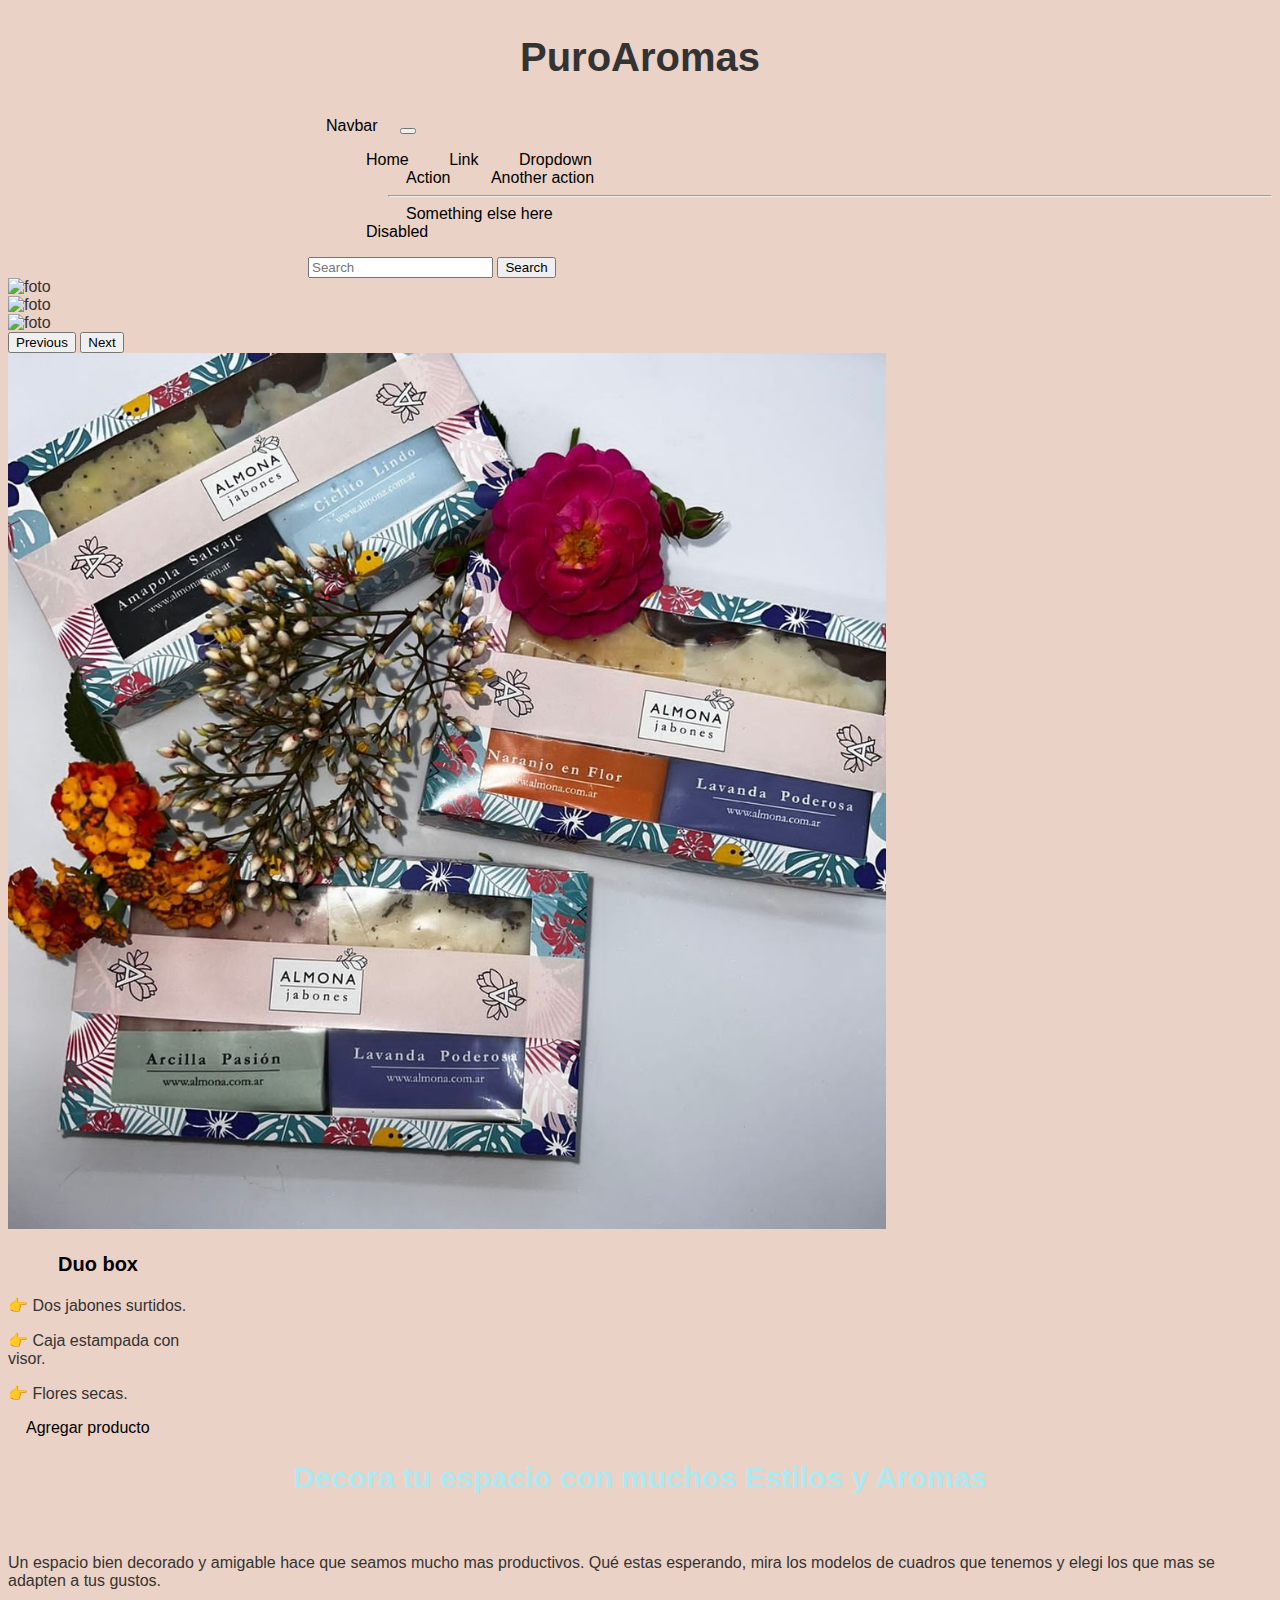
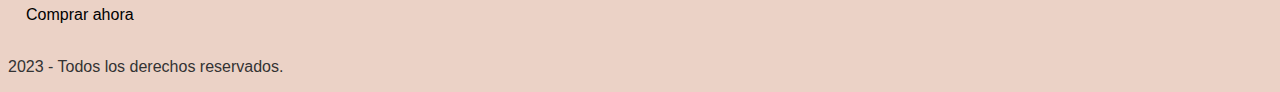
==== index.html @ 03884d04 "Card 1" ====
<!DOCTYPE html>
<html lang="en">

<head>
    <meta charset="UTF-8">
    <meta http-equiv="X-UA-Compatible" content="IE=edge">
    <meta name="viewport" content="width=device-width, initial-scale=1.0">

    <!-- Tipogrfia Roboto -->
    <link href="https://fonts.googleapis.com/css2?family=Roboto:wght@100;300;400;500;700&display=swap" rel="stylesheet">
    <!-- Libreria Fontawesome-->
    <script src="https://kit.fontawesome.com/439c181295.js" crossorigin="anonymous"></script>

    <!-- Bootstrap -->
    <link href="https://cdn.jsdelivr.net/npm/bootstrap@5.3.0/dist/css/bootstrap.min.css" rel="stylesheet"
        integrity="sha384-9ndCyUaIbzAi2FUVXJi0CjmCapSmO7SnpJef0486qhLnuZ2cdeRhO02iuK6FUUVM" crossorigin="anonymous">

    <!-- Estilos propios -->
    <link href="./public/css/style.css" rel="stylesheet">

    <title>Puro Aromas</title>
</head>

<body>

    <header class="header">
        <h1>PuroAromas</h1>
        <nav class="navbar navbar-expand-lg bg-body-tertiary">
            <div class="container-fluid">
                <a class="navbar-brand" href="#">Navbar</a>
                <button class="navbar-toggler" type="button" data-bs-toggle="collapse"
                    data-bs-target="#navbarSupportedContent" aria-controls="navbarSupportedContent"
                    aria-expanded="false" aria-label="Toggle navigation">
                    <span class="navbar-toggler-icon"></span>
                </button>
                <div class="collapse navbar-collapse" id="navbarSupportedContent">
                    <ul class="navbar-nav me-auto mb-2 mb-lg-0">
                        <li class="nav-item">
                            <a class="nav-link active" aria-current="page" href="#">Home</a>
                        </li>
                        <li class="nav-item">
                            <a class="nav-link" href="#">Link</a>
                        </li>
                        <li class="nav-item dropdown">
                            <a class="nav-link dropdown-toggle" href="#" role="button" data-bs-toggle="dropdown"
                                aria-expanded="false">
                                Dropdown
                            </a>
                            <ul class="dropdown-menu">
                                <li><a class="dropdown-item" href="#">Action</a></li>
                                <li><a class="dropdown-item" href="#">Another action</a></li>
                                <li>
                                    <hr class="dropdown-divider">
                                </li>
                                <li><a class="dropdown-item" href="#">Something else here</a></li>
                            </ul>
                        </li>
                        <li class="nav-item">
                            <a class="nav-link disabled">Disabled</a>
                        </li>
                    </ul>
                    <form class="d-flex" role="search">
                        <input class="form-control me-2" type="search" placeholder="Search" aria-label="Search">
                        <button class="btn btn-outline-success" type="submit">Search</button>
                    </form>
                </div>
            </div>
        </nav>
    </header>

    <!-- Carousel -->
    <div id="carouselExampleAutoplaying" class="carousel slide" data-bs-ride="carousel">
        <div class="carousel-inner">
            <div class="carousel-item active">
                <img src="" class="d-block w-100" alt="foto">
            </div>
            <div class="carousel-item">
                <img src="" class="d-block w-100" alt="foto">
            </div>
            <div class="carousel-item">
                <img src="" class="d-block w-100" alt="foto">
            </div>
        </div>
        <button class="carousel-control-prev" type="button" data-bs-target="#carouselExampleAutoplaying"
            data-bs-slide="prev">
            <span class="carousel-control-prev-icon" aria-hidden="true"></span>
            <span class="visually-hidden">Previous</span>
        </button>
        <button class="carousel-control-next" type="button" data-bs-target="#carouselExampleAutoplaying"
            data-bs-slide="next">
            <span class="carousel-control-next-icon" aria-hidden="true"></span>
            <span class="visually-hidden">Next</span>
        </button>
    </div>

    <div class="card" style="width: 18rem;">
        <img src="./public/image/Card 1.png" class="card-img-top" alt="Card-1">
        <div class="card-body">
            <h3 class="card-title">Duo box </h3>
            <p class="card-text">👉 Dos jabones surtidos.</p>
            <p class="card-text">👉 Caja estampada con visor.</p>
            <p class="card-text">👉 Flores secas.</p>
            <a href="#" class="btn btn-primary">Agregar producto</a>
        </div>
    </div>

    <main>
        <div>
            <h2>Decora tu espacio con muchos Estilos y Aromas</h2>
            <img src="" alt="">
            <p>Un espacio bien decorado y amigable hace que seamos mucho mas productivos. Qué estas esperando, mira los
                modelos de cuadros que tenemos y elegi los que mas se adapten a tus gustos.</p>
            <a class="boton" href="#">Comprar ahora</a>
        </div>
    </main>

    <footer>
        <div>
            <a href="" target="_blank">
                <img src="" alt="">
            </a>
            <a href="" target="_blank">
                <img src="" alt="">
            </a>
        </div>
        <div class="texto">
            <p>2023 - Todos los derechos reservados.</p>
        </div>
    </footer>

    <!-- Script Bootstrap -->
    <script src="https://cdn.jsdelivr.net/npm/bootstrap@5.3.0/dist/js/bootstrap.bundle.min.js"
        integrity="sha384-geWF76RCwLtnZ8qwWowPQNguL3RmwHVBC9FhGdlKrxdiJJigb/j/68SIy3Te4Bkz"
        crossorigin="anonymous"></script>
</body>
---- public/css/style.css ----
/*GLOBALES*/
html {
    font-size: 62.5%;
    box-sizing: border-box;
    /* Hack para box model */
}

body {
    font-size: 16px;
    font-family: 'Raleway', sans-serif;
    color: #333333;
    background-color: #ebd2c6;
}

a {
    text-decoration: none;
    padding: 18px;
    color: black;
    font-family: "arial", sans-serif;
    text-align: center;
}

ul {
    list-style: none;
}

/*TIPOGRAFIAS*/
h1 {
    font-size: 40px;
}

h2 {
    font-size: 30px;
    color: rgb(176, 232, 239);
}

h3 {
    font-size: 20px;
    color: black;
}

h1,
h2,
h3 {
    text-align: center;
}

/*HEADER*/
.header {
    display: flex;
    flex-direction: column;

}

.navbar {
    margin-top: 10px;
    padding-left: 300px;
}

li {
    display: inline;
}

/*SECTION*/
.product-conatiner {
    margin: 10px;
    text-align: center;
}
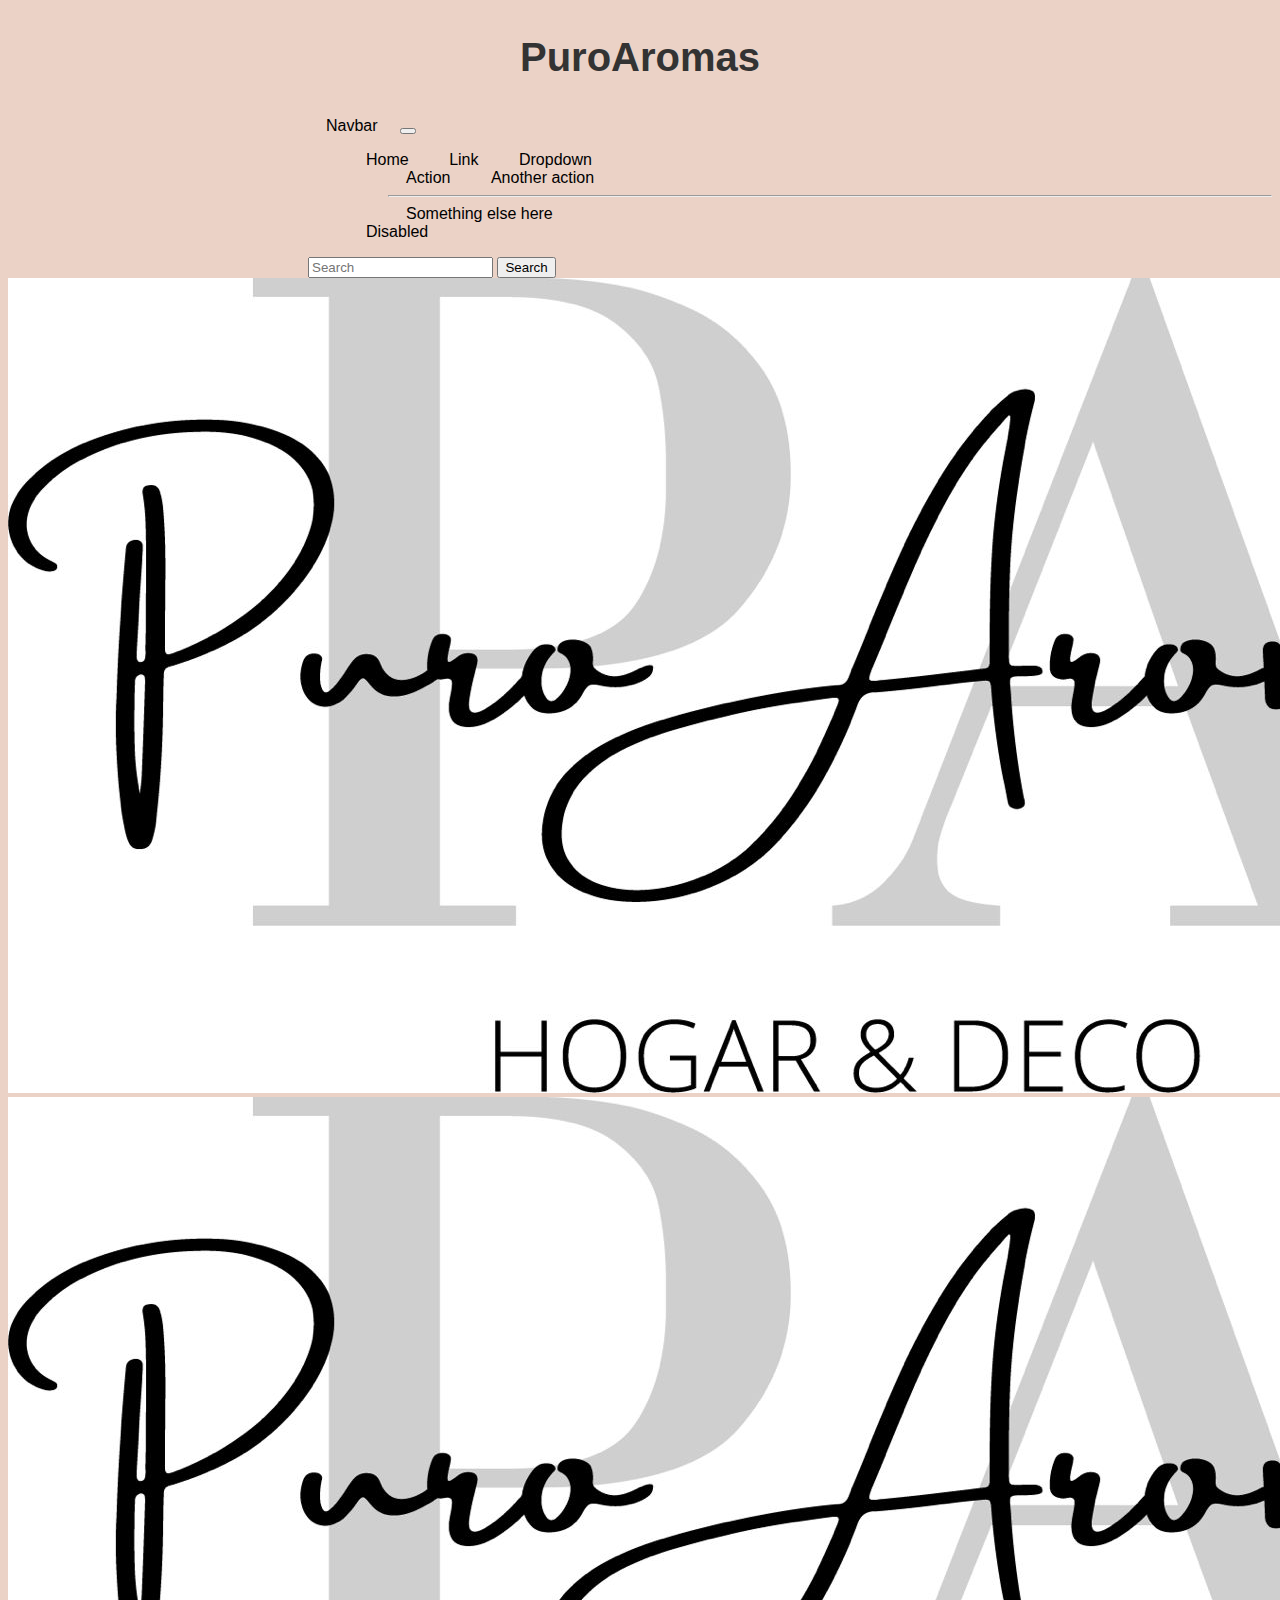
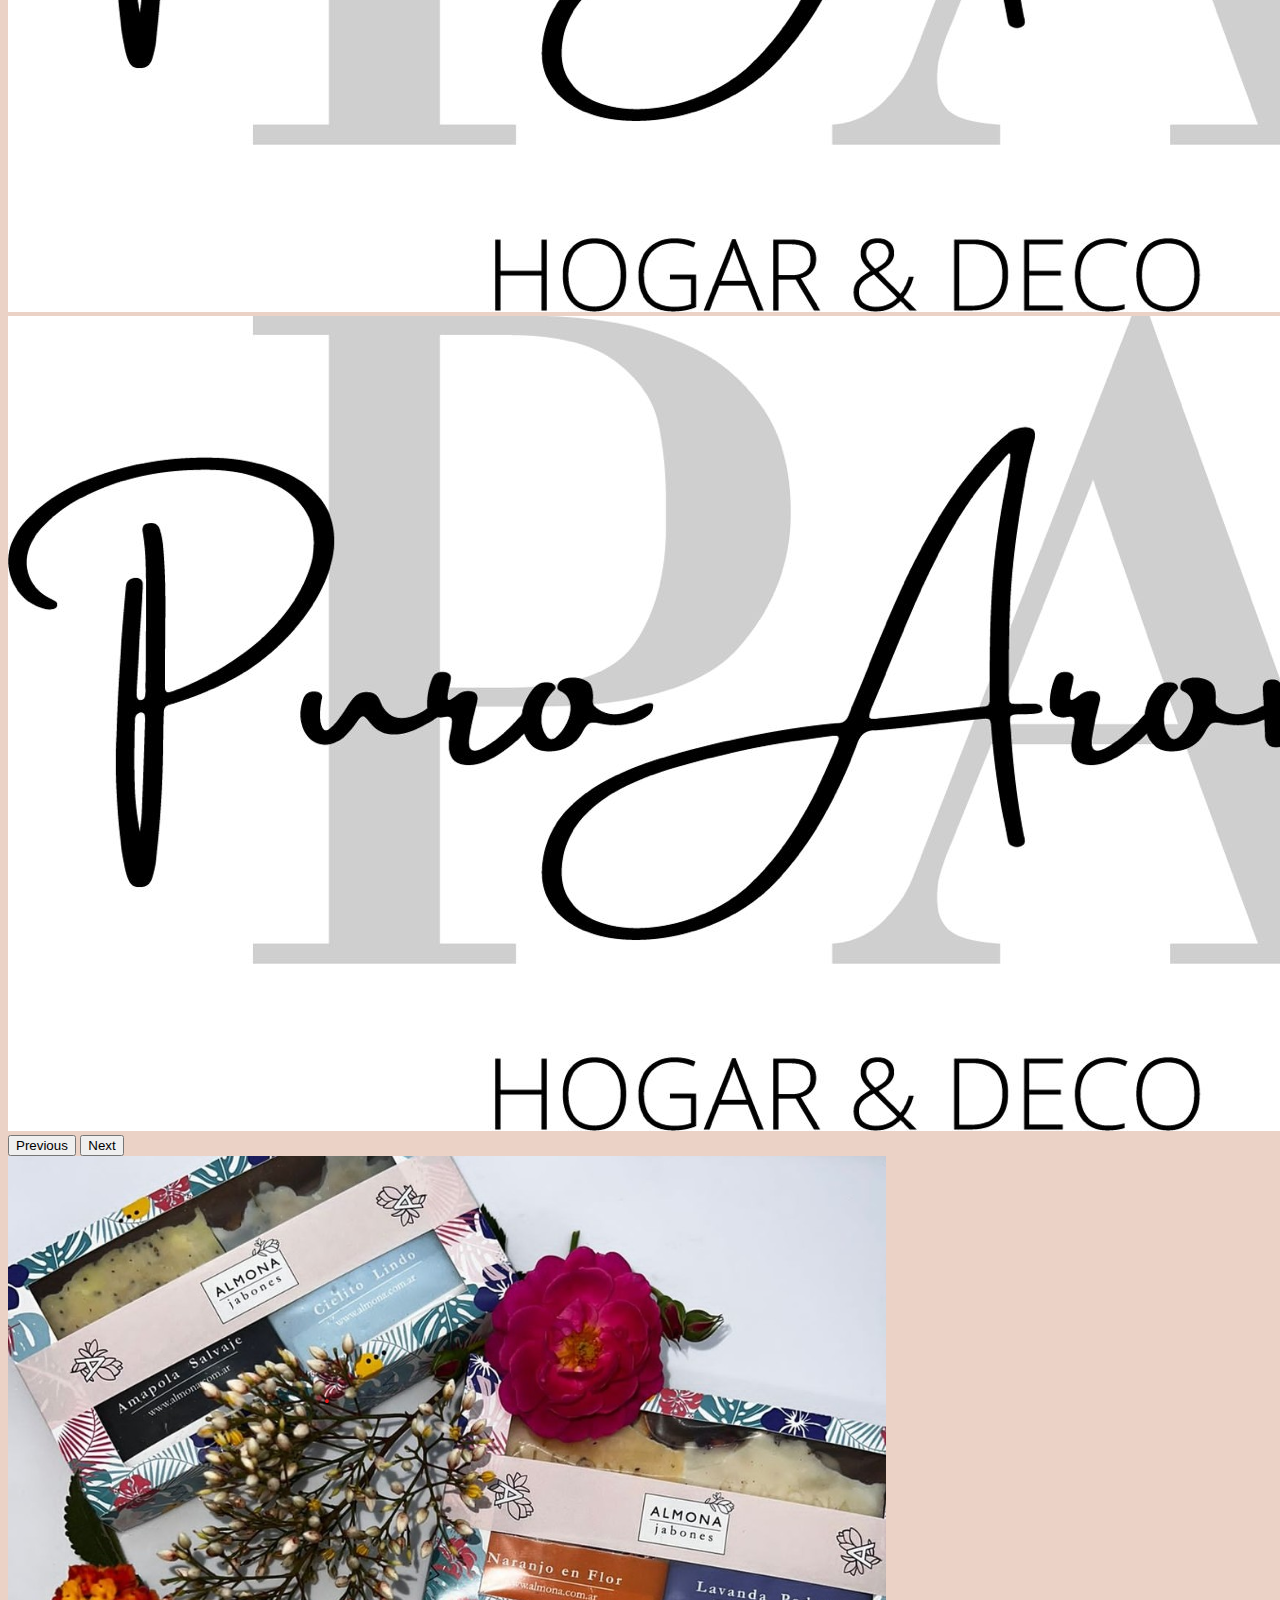
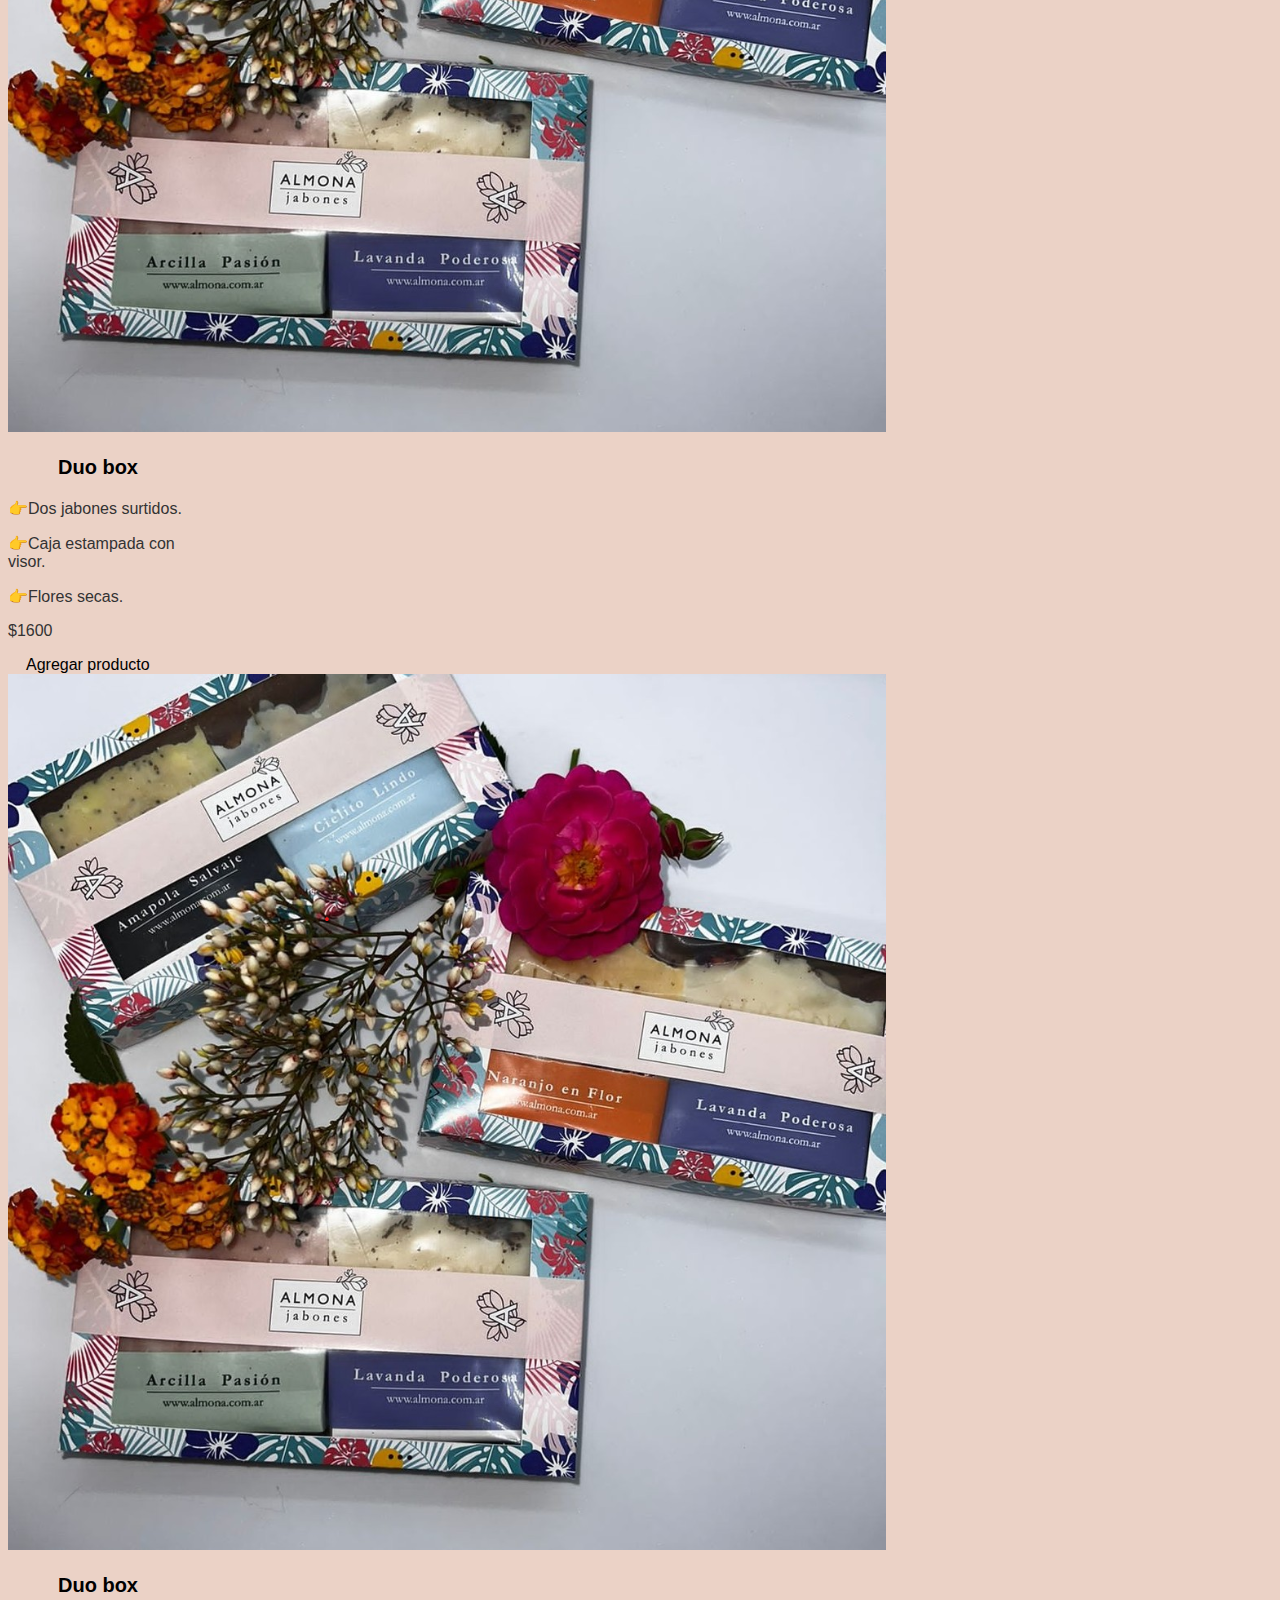
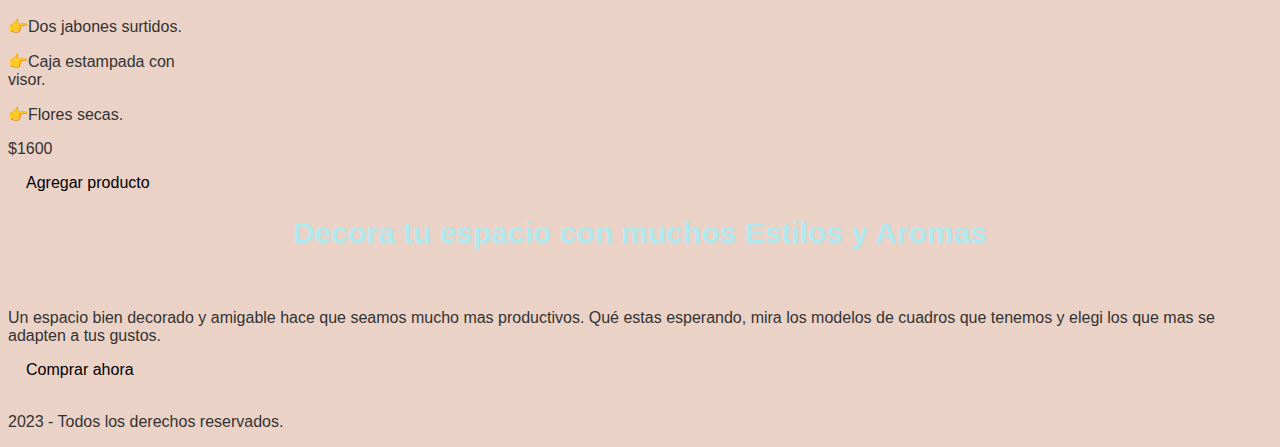
==== commit 23aed357: "fotos carrousel" ====
--- a/index.html
+++ b/index.html
@@ -72,13 +72,13 @@
     <div id="carouselExampleAutoplaying" class="carousel slide" data-bs-ride="carousel">
         <div class="carousel-inner">
             <div class="carousel-item active">
-                <img src="" class="d-block w-100" alt="foto">
+                <img src="./public/image/Logo Puro Aromas .jpg" class="d-block w-100" alt="foto">
             </div>
             <div class="carousel-item">
-                <img src="" class="d-block w-100" alt="foto">
+                <img src="./public/image/Logo Puro Aromas .jpg" class="d-block w-100" alt="foto">
             </div>
             <div class="carousel-item">
-                <img src="" class="d-block w-100" alt="foto">
+                <img src="./public/image/Logo Puro Aromas .jpg" class="d-block w-100" alt="foto">
             </div>
         </div>
         <button class="carousel-control-prev" type="button" data-bs-target="#carouselExampleAutoplaying"
@@ -97,9 +97,22 @@
         <img src="./public/image/Card 1.png" class="card-img-top" alt="Card-1">
         <div class="card-body">
             <h3 class="card-title">Duo box </h3>
-            <p class="card-text">👉 Dos jabones surtidos.</p>
-            <p class="card-text">👉 Caja estampada con visor.</p>
-            <p class="card-text">👉 Flores secas.</p>
+            <p class="card-text">👉Dos jabones surtidos.</p>
+            <p class="card-text">👉Caja estampada con visor.</p>
+            <p class="card-text">👉Flores secas.</p>
+            <p class="card-text">$1600</p>
+            <a href="#" class="btn btn-primary">Agregar producto</a>
+        </div>
+    </div>
+
+    <div class="card" style="width: 18rem;">
+        <img src="./public/image/Card 1.png" class="card-img-top" alt="Card-1">
+        <div class="card-body">
+            <h3 class="card-title">Duo box </h3>
+            <p class="card-text">👉Dos jabones surtidos.</p>
+            <p class="card-text">👉Caja estampada con visor.</p>
+            <p class="card-text">👉Flores secas.</p>
+            <p class="card-text">$1600</p>
             <a href="#" class="btn btn-primary">Agregar producto</a>
         </div>
     </div>
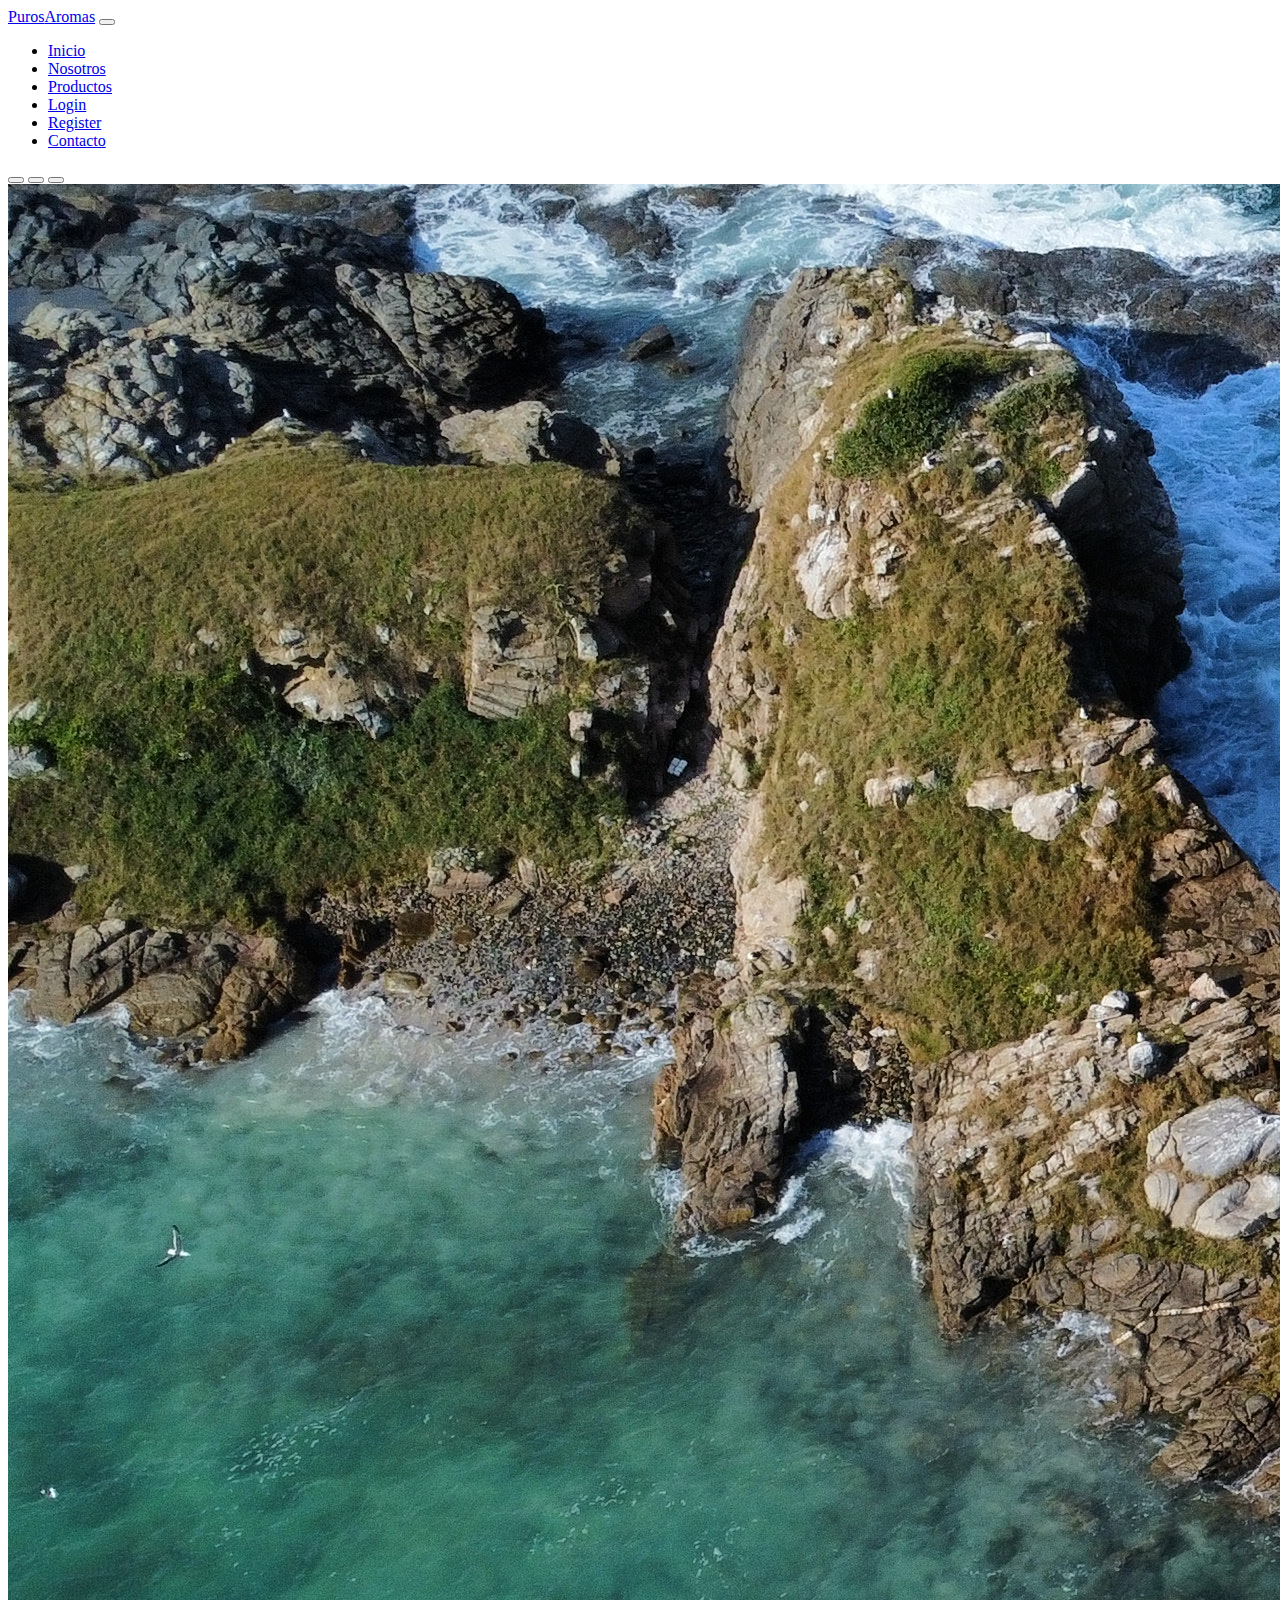
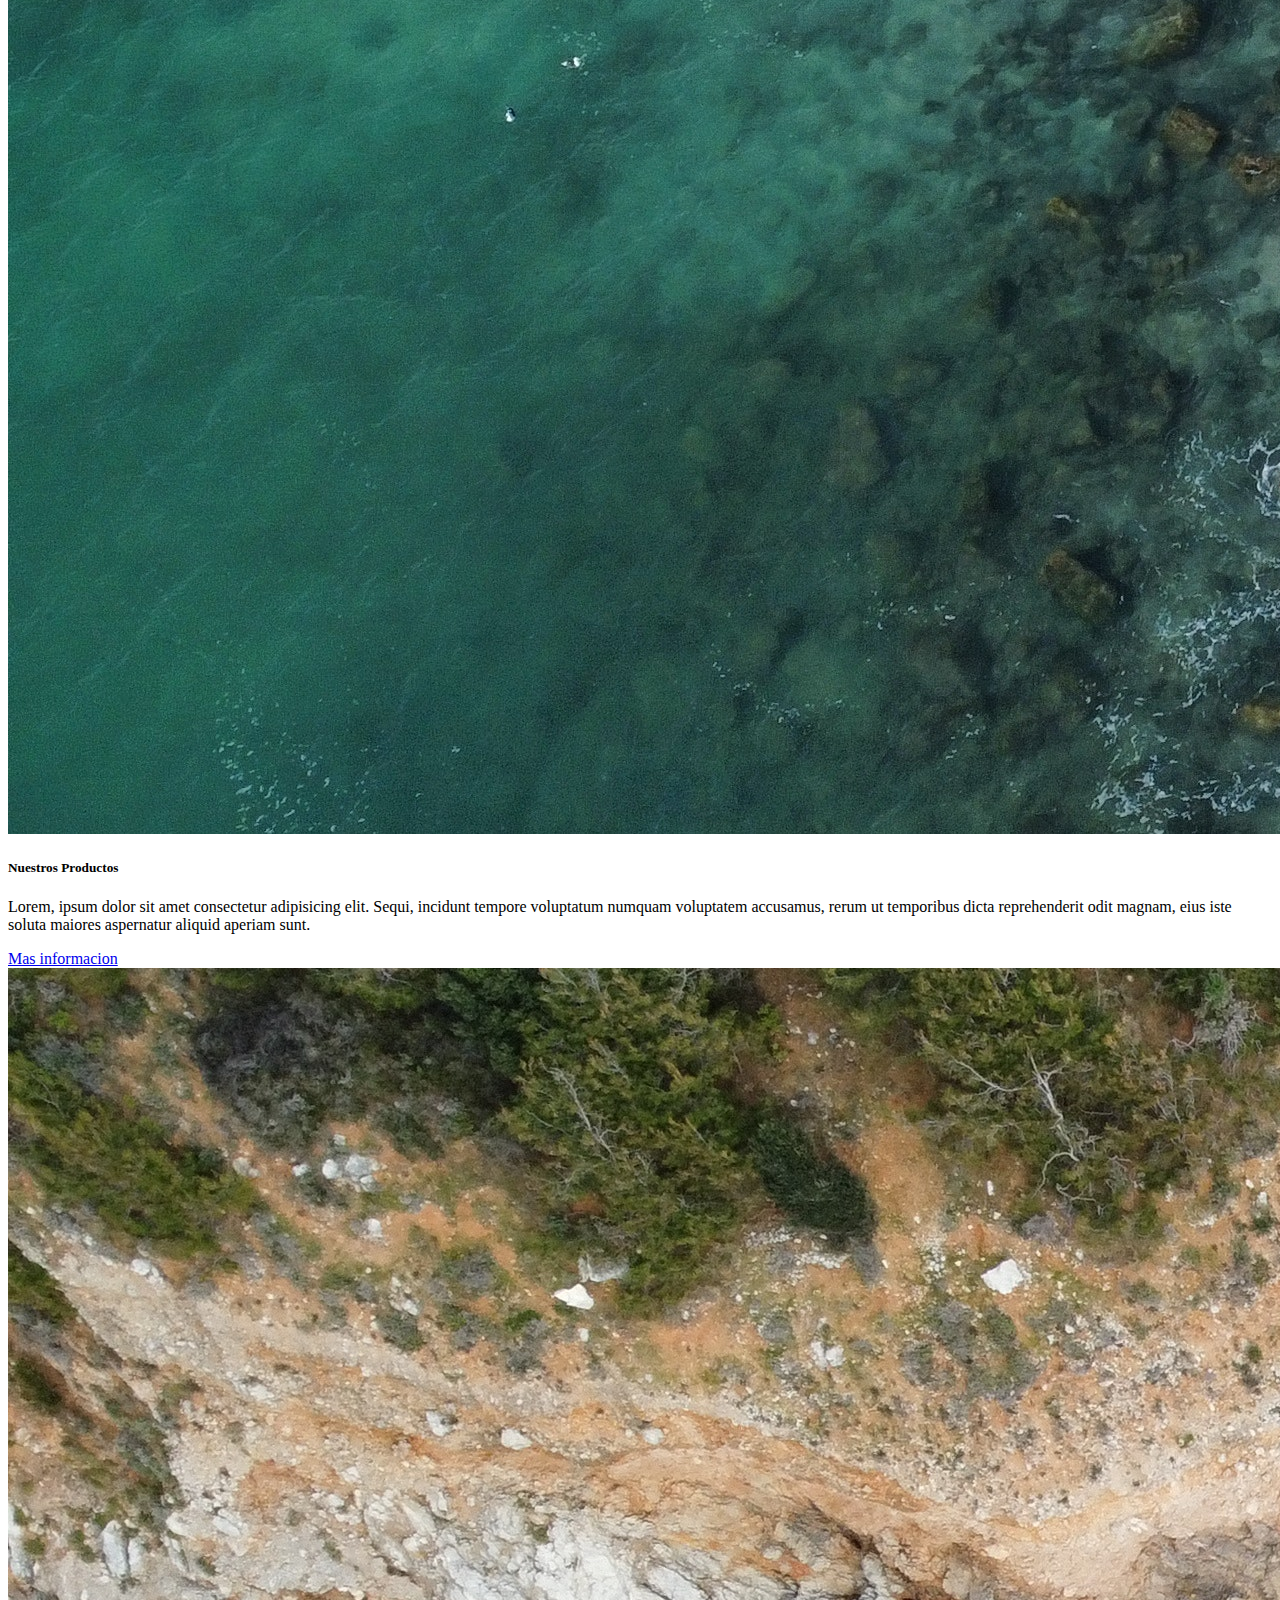
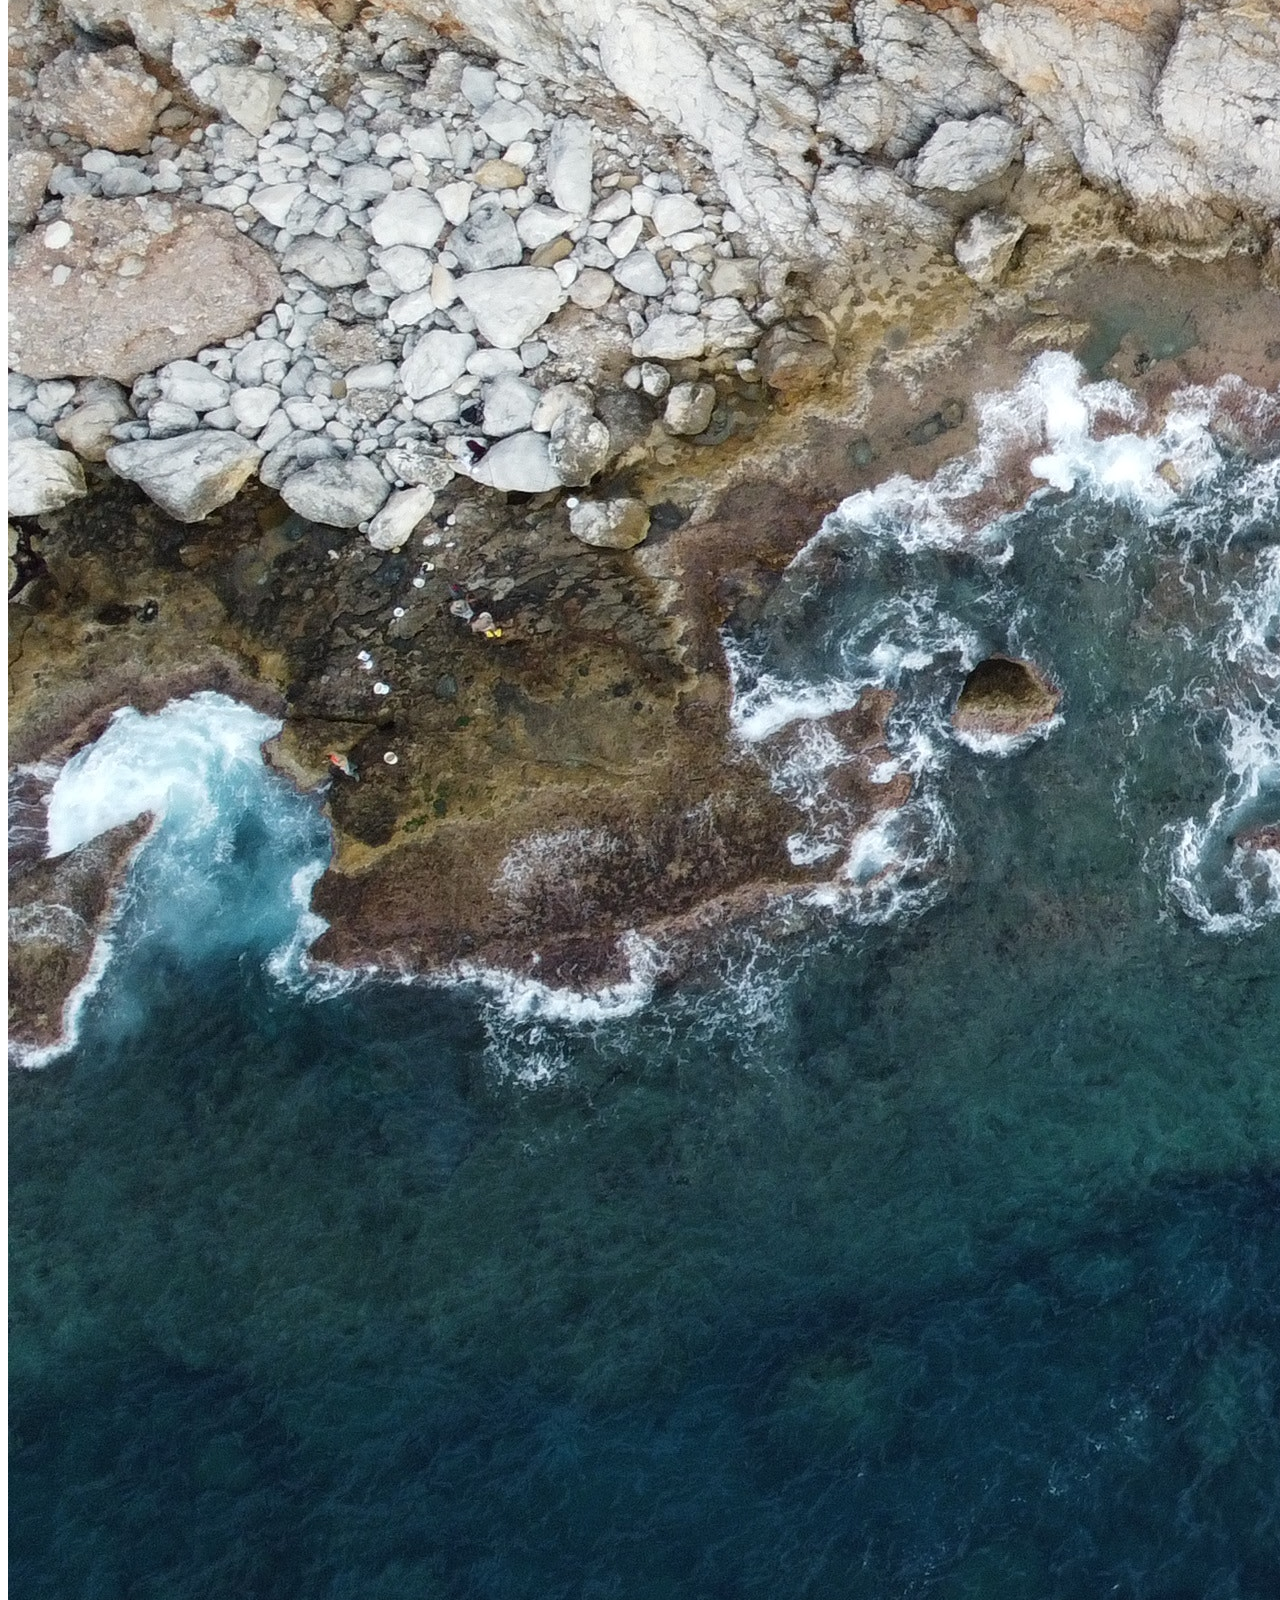
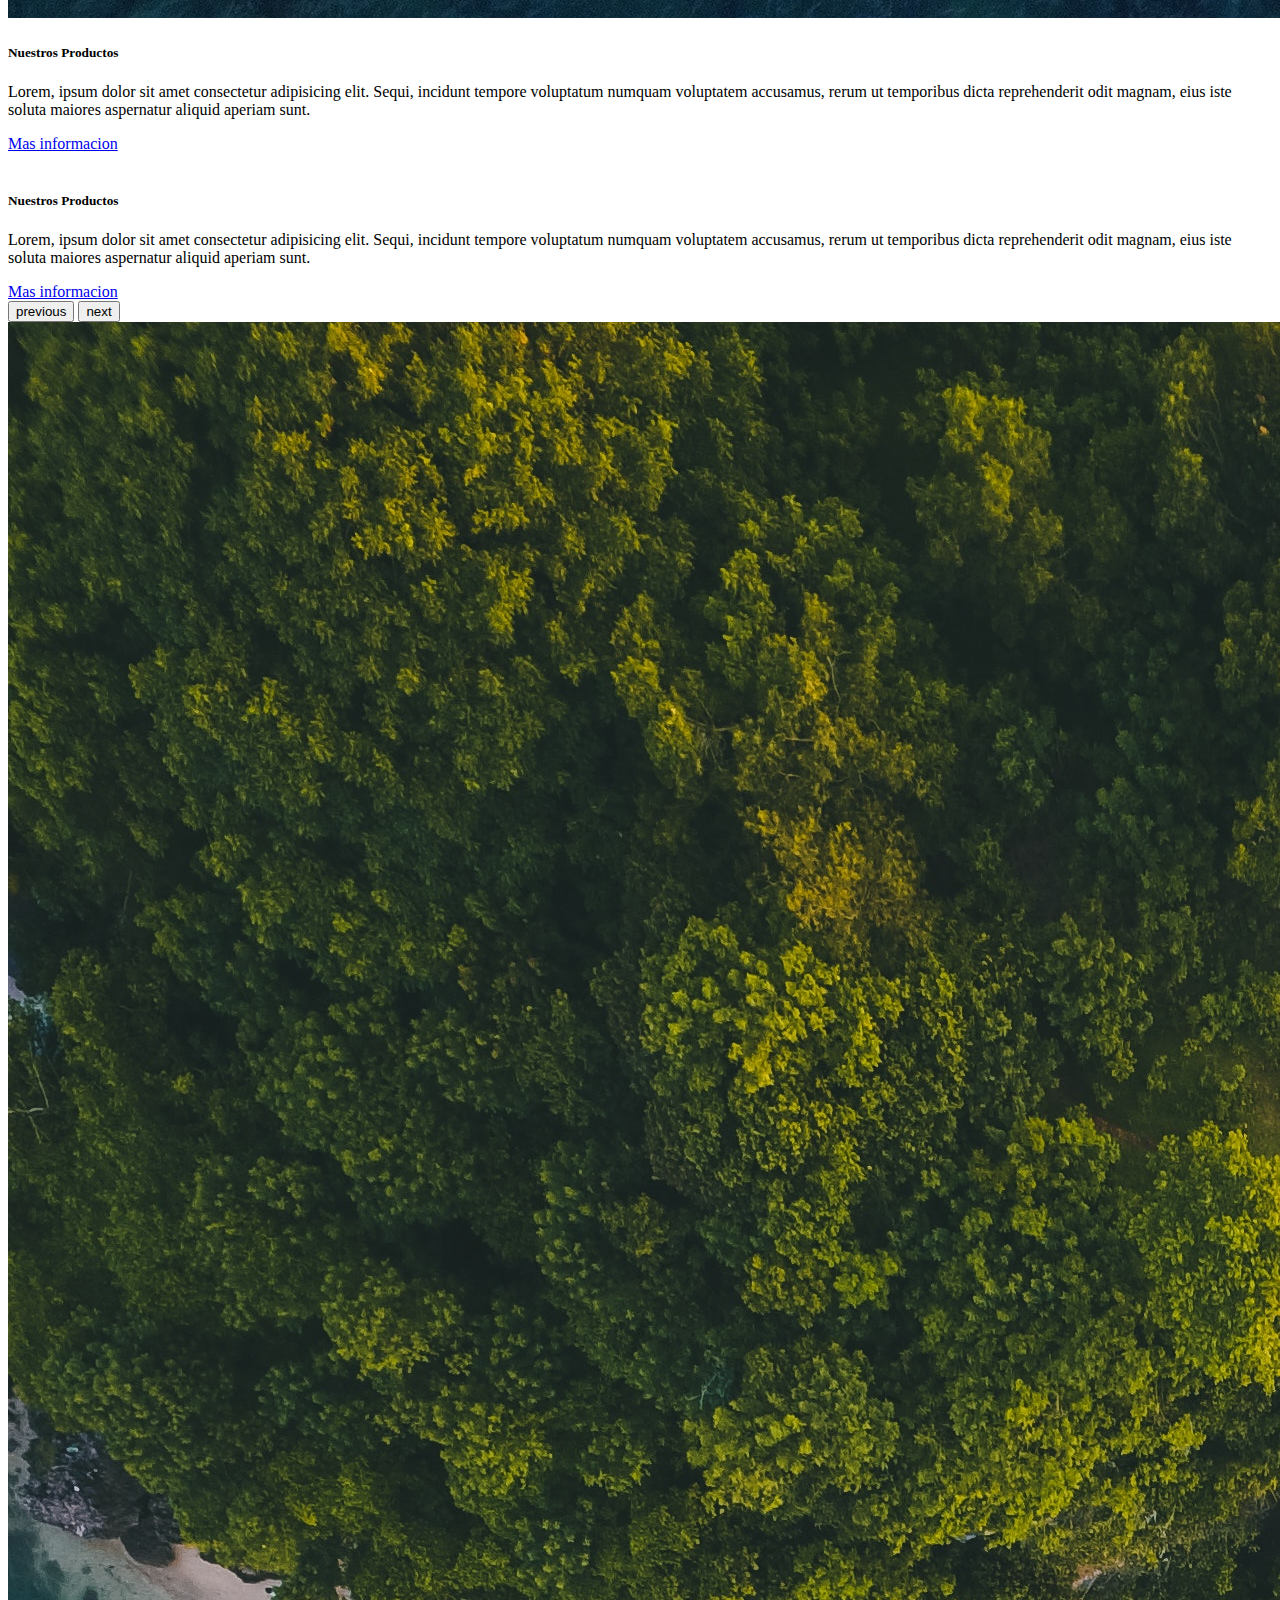
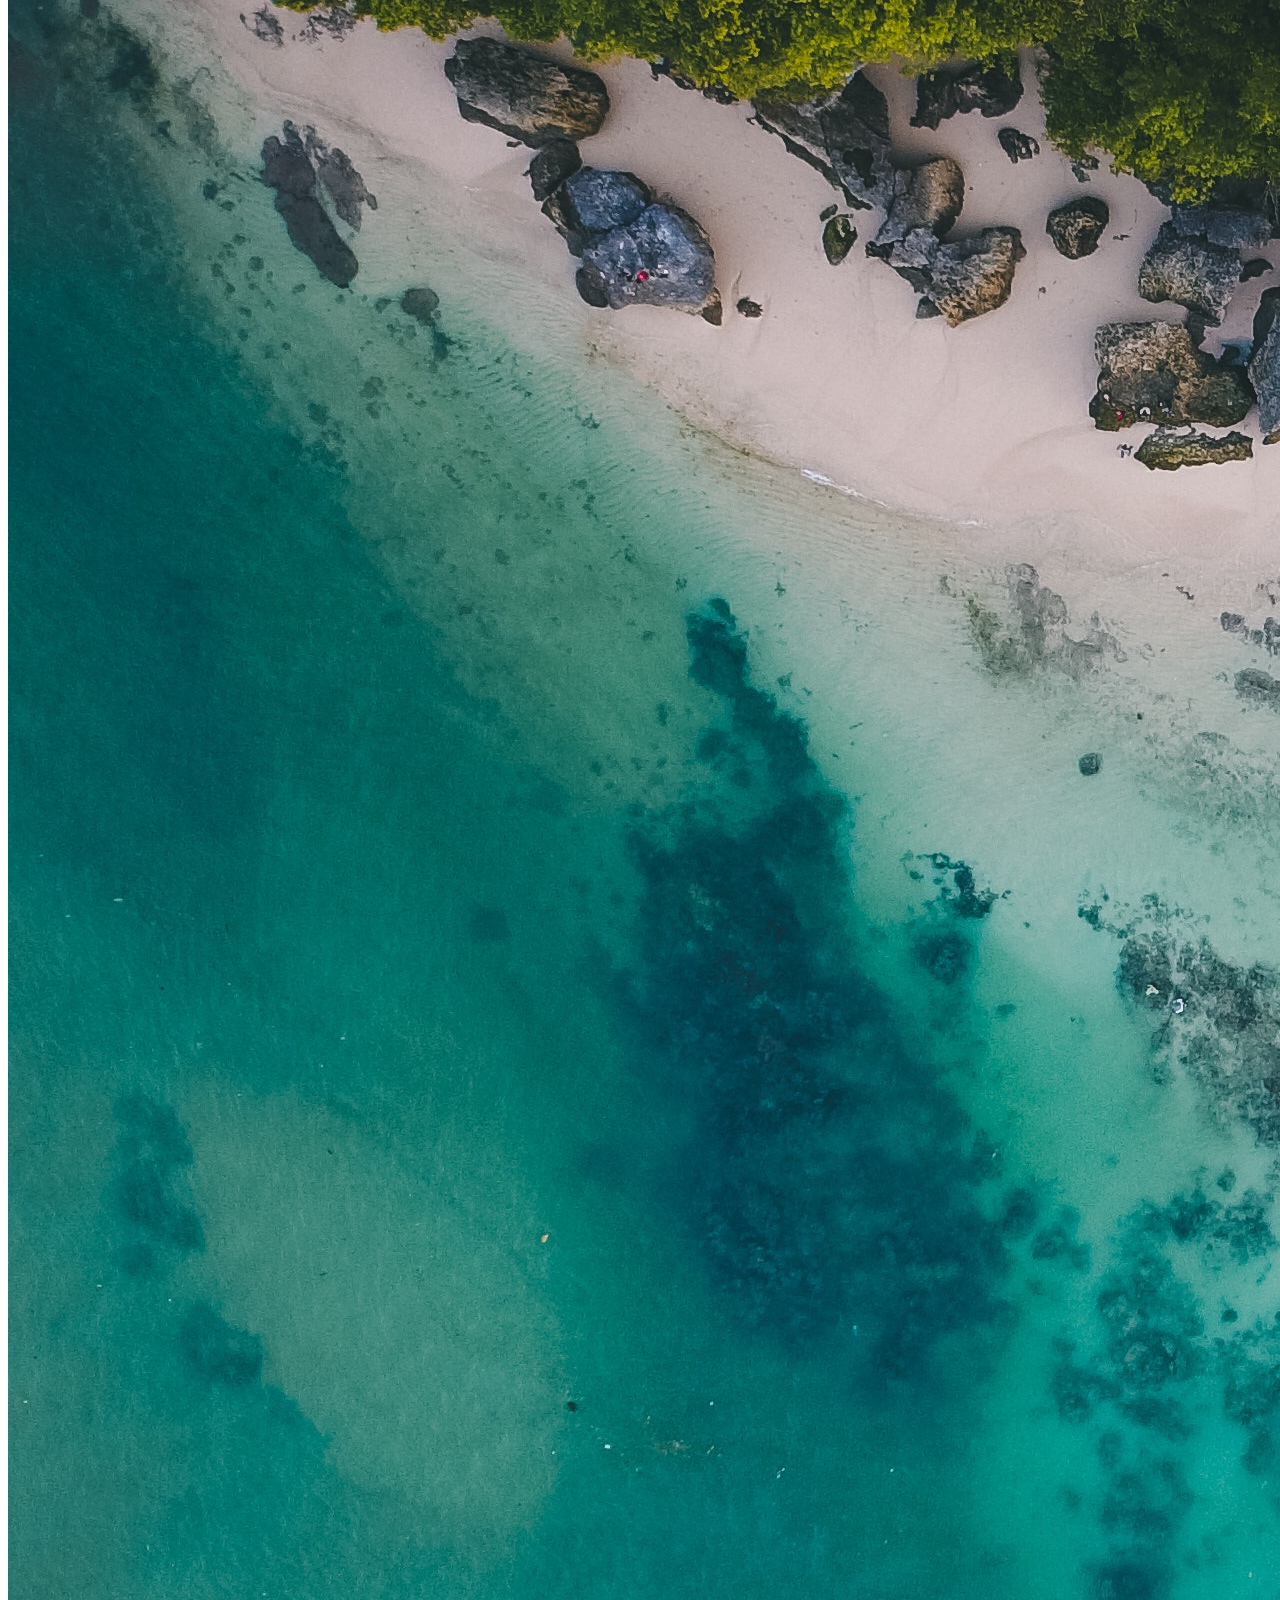
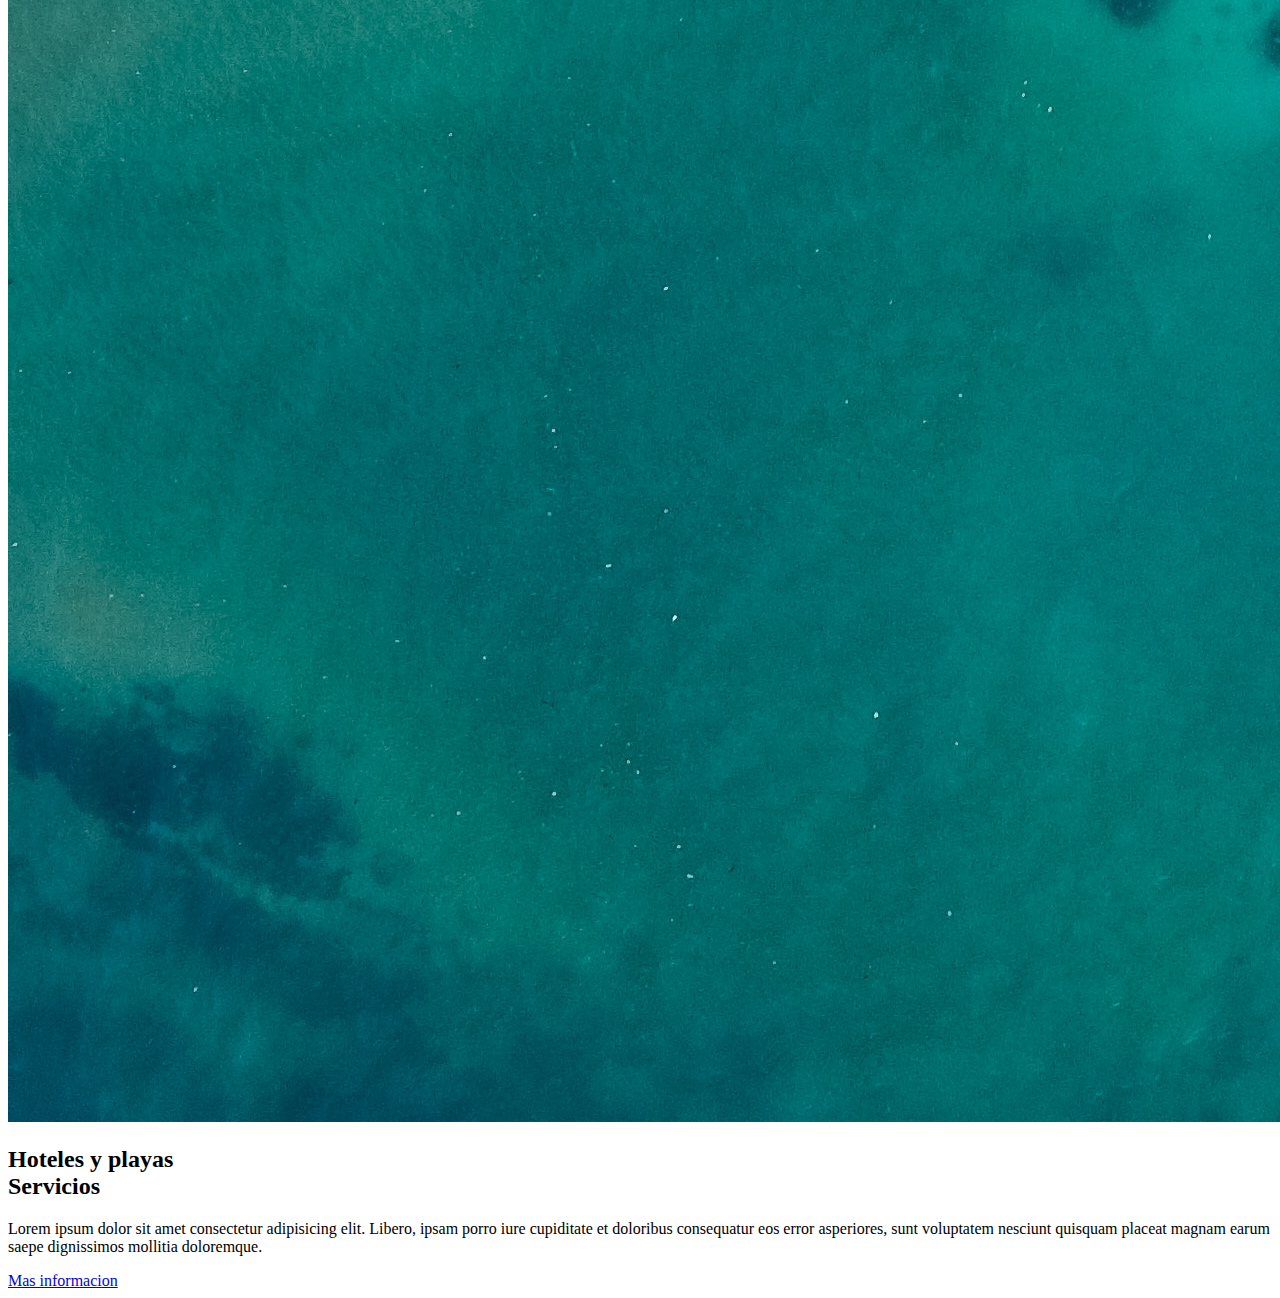
==== commit f0d00b3e: "termino header" ====
--- a/index.html
+++ b/index.html
@@ -3,146 +3,138 @@
 
 <head>
     <meta charset="UTF-8">
-    <meta http-equiv="X-UA-Compatible" content="IE=edge">
     <meta name="viewport" content="width=device-width, initial-scale=1.0">
-
-    <!-- Tipogrfia Roboto -->
-    <link href="https://fonts.googleapis.com/css2?family=Roboto:wght@100;300;400;500;700&display=swap" rel="stylesheet">
-    <!-- Libreria Fontawesome-->
-    <script src="https://kit.fontawesome.com/439c181295.js" crossorigin="anonymous"></script>
 
     <!-- Bootstrap -->
     <link href="https://cdn.jsdelivr.net/npm/bootstrap@5.3.0/dist/css/bootstrap.min.css" rel="stylesheet"
         integrity="sha384-9ndCyUaIbzAi2FUVXJi0CjmCapSmO7SnpJef0486qhLnuZ2cdeRhO02iuK6FUUVM" crossorigin="anonymous">
-
-    <!-- Estilos propios -->
-    <link href="./public/css/style.css" rel="stylesheet">
-
-    <title>Puro Aromas</title>
+    <!-- Icons Bootstrap -->
+    <link rel="stylesheet" href="https://cdn.jsdelivr.net/npm/bootstrap-icons@1.7.2/font/bootstrap-icons.css">
+    <!-- Estilos propios-->
+    <link rel="stylesheet" href="./style.css">
+    <title>Puros Aromas</title>
 </head>
 
 <body>
-
-    <header class="header">
-        <h1>PuroAromas</h1>
-        <nav class="navbar navbar-expand-lg bg-body-tertiary">
-            <div class="container-fluid">
-                <a class="navbar-brand" href="#">Navbar</a>
-                <button class="navbar-toggler" type="button" data-bs-toggle="collapse"
-                    data-bs-target="#navbarSupportedContent" aria-controls="navbarSupportedContent"
-                    aria-expanded="false" aria-label="Toggle navigation">
+    <!-- Header -->
+    <header>
+        <!-- Navbar -->
+        <nav class="navbar navbar-expand-lg navbar-dark bg-dark fixed-top">
+            <div class="container">
+                <a href="#" class="navbar-brand"><span class="text-primary">Puros</span>Aromas</a>
+                <button class="navbar-toggler" type="button" data-bs-toggle="collapse" data-bs-target="#navbarS"
+                    aria-controls="navbarS" aria-expanded="false" aria-label="Toggle navigation">
                     <span class="navbar-toggler-icon"></span>
                 </button>
-                <div class="collapse navbar-collapse" id="navbarSupportedContent">
-                    <ul class="navbar-nav me-auto mb-2 mb-lg-0">
+
+                <div class="collapse navbar-collapse" id="navbarS">
+                    <ul class="navbar-nav ms-auto mb-2 mb-lg-0">
                         <li class="nav-item">
-                            <a class="nav-link active" aria-current="page" href="#">Home</a>
+                            <a href="#" class="nav-link">Inicio</a>
                         </li>
                         <li class="nav-item">
-                            <a class="nav-link" href="#">Link</a>
-                        </li>
-                        <li class="nav-item dropdown">
-                            <a class="nav-link dropdown-toggle" href="#" role="button" data-bs-toggle="dropdown"
-                                aria-expanded="false">
-                                Dropdown
-                            </a>
-                            <ul class="dropdown-menu">
-                                <li><a class="dropdown-item" href="#">Action</a></li>
-                                <li><a class="dropdown-item" href="#">Another action</a></li>
-                                <li>
-                                    <hr class="dropdown-divider">
-                                </li>
-                                <li><a class="dropdown-item" href="#">Something else here</a></li>
-                            </ul>
+                            <a href="#" class="nav-link">Nosotros</a>
                         </li>
                         <li class="nav-item">
-                            <a class="nav-link disabled">Disabled</a>
+                            <a href="#" class="nav-link">Productos</a>
+                        </li>
+                        <li class="nav-item">
+                            <a href="#" class="nav-link">Login</a>
+                        </li>
+                        <li class="nav-item">
+                            <a href="#" class="nav-link">Register</a>
+                        </li>
+                        <li class="nav-item">
+                            <a href="#" class="nav-link">Contacto</a>
                         </li>
                     </ul>
-                    <form class="d-flex" role="search">
-                        <input class="form-control me-2" type="search" placeholder="Search" aria-label="Search">
-                        <button class="btn btn-outline-success" type="submit">Search</button>
-                    </form>
                 </div>
             </div>
         </nav>
+
+        <!-- Carousel-->
+        <div id="carouselE" class="carousel slide" data-bs-ride="carousel">
+
+            <div class="carousel-indicators">
+                <button type="button" data-bs-target="#carouselE" data-bs-slide-to="0" class="active"
+                    aria-current="true" aria-label="Slide1"></button>
+                <button type="button" data-bs-target="#carouselE" data-bs-slide-to="1" aria-current="true"
+                    aria-label="Slide2"></button>
+                <button type="button" data-bs-target="#carouselE" data-bs-slide-to="2" aria-current="true"
+                    aria-label="Slide3"></button>
+            </div>
+
+            <div class="carousel-inner">
+
+                <div class="carousel-item active">
+                    <img src="./image/home-1.jpg" class="d-block w-100" alt="">
+                    <div class="carousel-caption">
+                        <h5>Nuestros Productos</h5>
+                        <p>Lorem, ipsum dolor sit amet consectetur adipisicing elit. Sequi, incidunt tempore voluptatum
+                            numquam voluptatem accusamus, rerum ut temporibus dicta reprehenderit odit magnam, eius iste
+                            soluta maiores aspernatur aliquid aperiam sunt.</p>
+                        <a href="#" class="btn btn-primary mt-3">Mas informacion</a>
+                    </div>
+                </div>
+
+                <div class="carousel-item">
+                    <img src="./image/home-2.jpg" class="d-block w-100" alt="">
+                    <div class="carousel-caption">
+                        <h5>Nuestros Productos</h5>
+                        <p>Lorem, ipsum dolor sit amet consectetur adipisicing elit. Sequi, incidunt tempore voluptatum
+                            numquam voluptatem accusamus, rerum ut temporibus dicta reprehenderit odit magnam, eius iste
+                            soluta maiores aspernatur aliquid aperiam sunt.</p>
+                        <a href="#" class="btn btn-primary mt-3">Mas informacion</a>
+                    </div>
+                </div>
+
+                <div class="carousel-item">
+                    <img src="./image/home-3.jpg" class="d-block w-100" alt="">
+                    <div class="carousel-caption">
+                        <h5>Nuestros Productos</h5>
+                        <p>Lorem, ipsum dolor sit amet consectetur adipisicing elit. Sequi, incidunt tempore voluptatum
+                            numquam voluptatem accusamus, rerum ut temporibus dicta reprehenderit odit magnam, eius iste
+                            soluta maiores aspernatur aliquid aperiam sunt.</p>
+                        <a href="#" class="btn btn-primary mt-3">Mas informacion</a>
+                    </div>
+                </div>
+            </div>
+
+            <button class="carousel-control-prev" type="button" data-bs-target="#carouselE" data-bs-slide="prev"><span
+                    class="carousel-control-prev-icon" aria-hidden="true"></span><span
+                    class="visually-hidden">previous</span></button>
+
+            <button class="carousel-control-next" type="button" data-bs-target="#carouselE" data-bs-slide="next"><span
+                    class="carousel-control-next-icon" aria-hidden="true"></span><span
+                    class="visually-hidden">next</span></button>
+        </div>
     </header>
 
-    <!-- Carousel -->
-    <div id="carouselExampleAutoplaying" class="carousel slide" data-bs-ride="carousel">
-        <div class="carousel-inner">
-            <div class="carousel-item active">
-                <img src="./public/image/Logo Puro Aromas .jpg" class="d-block w-100" alt="foto">
-            </div>
-            <div class="carousel-item">
-                <img src="./public/image/Logo Puro Aromas .jpg" class="d-block w-100" alt="foto">
-            </div>
-            <div class="carousel-item">
-                <img src="./public/image/Logo Puro Aromas .jpg" class="d-block w-100" alt="foto">
+    <section class="about section-padding">
+
+        <div class=" container">
+            <div class="row">
+                <div class="col-lg-4 col-md-12 col-md-12">
+                    <div class="about-img">
+                        <img src="image/about.jpg" class="img-fluid" alt="">
+                    </div>
+                </div>
+                <div class="col-lg-8 col-md-12 col-12 ps-lg-5 mt-md-5">
+                    <div class="about-text text-white">
+                        <h2>Hoteles y playas <br>Servicios</h2>
+                        <p>Lorem ipsum dolor sit amet consectetur adipisicing elit. Libero, ipsam porro iure cupiditate
+                            et doloribus consequatur eos error asperiores, sunt voluptatem nesciunt quisquam placeat
+                            magnam earum saepe dignissimos mollitia doloremque.</p>
+                        <a href="#" class="btn btn-primary"> Mas informacion</a>
+                    </div>
+                </div>
             </div>
         </div>
-        <button class="carousel-control-prev" type="button" data-bs-target="#carouselExampleAutoplaying"
-            data-bs-slide="prev">
-            <span class="carousel-control-prev-icon" aria-hidden="true"></span>
-            <span class="visually-hidden">Previous</span>
-        </button>
-        <button class="carousel-control-next" type="button" data-bs-target="#carouselExampleAutoplaying"
-            data-bs-slide="next">
-            <span class="carousel-control-next-icon" aria-hidden="true"></span>
-            <span class="visually-hidden">Next</span>
-        </button>
-    </div>
-
-    <div class="card" style="width: 18rem;">
-        <img src="./public/image/Card 1.png" class="card-img-top" alt="Card-1">
-        <div class="card-body">
-            <h3 class="card-title">Duo box </h3>
-            <p class="card-text">👉Dos jabones surtidos.</p>
-            <p class="card-text">👉Caja estampada con visor.</p>
-            <p class="card-text">👉Flores secas.</p>
-            <p class="card-text">$1600</p>
-            <a href="#" class="btn btn-primary">Agregar producto</a>
-        </div>
-    </div>
-
-    <div class="card" style="width: 18rem;">
-        <img src="./public/image/Card 1.png" class="card-img-top" alt="Card-1">
-        <div class="card-body">
-            <h3 class="card-title">Duo box </h3>
-            <p class="card-text">👉Dos jabones surtidos.</p>
-            <p class="card-text">👉Caja estampada con visor.</p>
-            <p class="card-text">👉Flores secas.</p>
-            <p class="card-text">$1600</p>
-            <a href="#" class="btn btn-primary">Agregar producto</a>
-        </div>
-    </div>
-
-    <main>
-        <div>
-            <h2>Decora tu espacio con muchos Estilos y Aromas</h2>
-            <img src="" alt="">
-            <p>Un espacio bien decorado y amigable hace que seamos mucho mas productivos. Qué estas esperando, mira los
-                modelos de cuadros que tenemos y elegi los que mas se adapten a tus gustos.</p>
-            <a class="boton" href="#">Comprar ahora</a>
-        </div>
-    </main>
-
-    <footer>
-        <div>
-            <a href="" target="_blank">
-                <img src="" alt="">
-            </a>
-            <a href="" target="_blank">
-                <img src="" alt="">
-            </a>
-        </div>
-        <div class="texto">
-            <p>2023 - Todos los derechos reservados.</p>
-        </div>
-    </footer>
-
-    <!-- Script Bootstrap -->
+    </section>
+    <!-- Bootstrap -->
     <script src="https://cdn.jsdelivr.net/npm/bootstrap@5.3.0/dist/js/bootstrap.bundle.min.js"
         integrity="sha384-geWF76RCwLtnZ8qwWowPQNguL3RmwHVBC9FhGdlKrxdiJJigb/j/68SIy3Te4Bkz"
         crossorigin="anonymous"></script>
-</body>+</body>
+
+</html>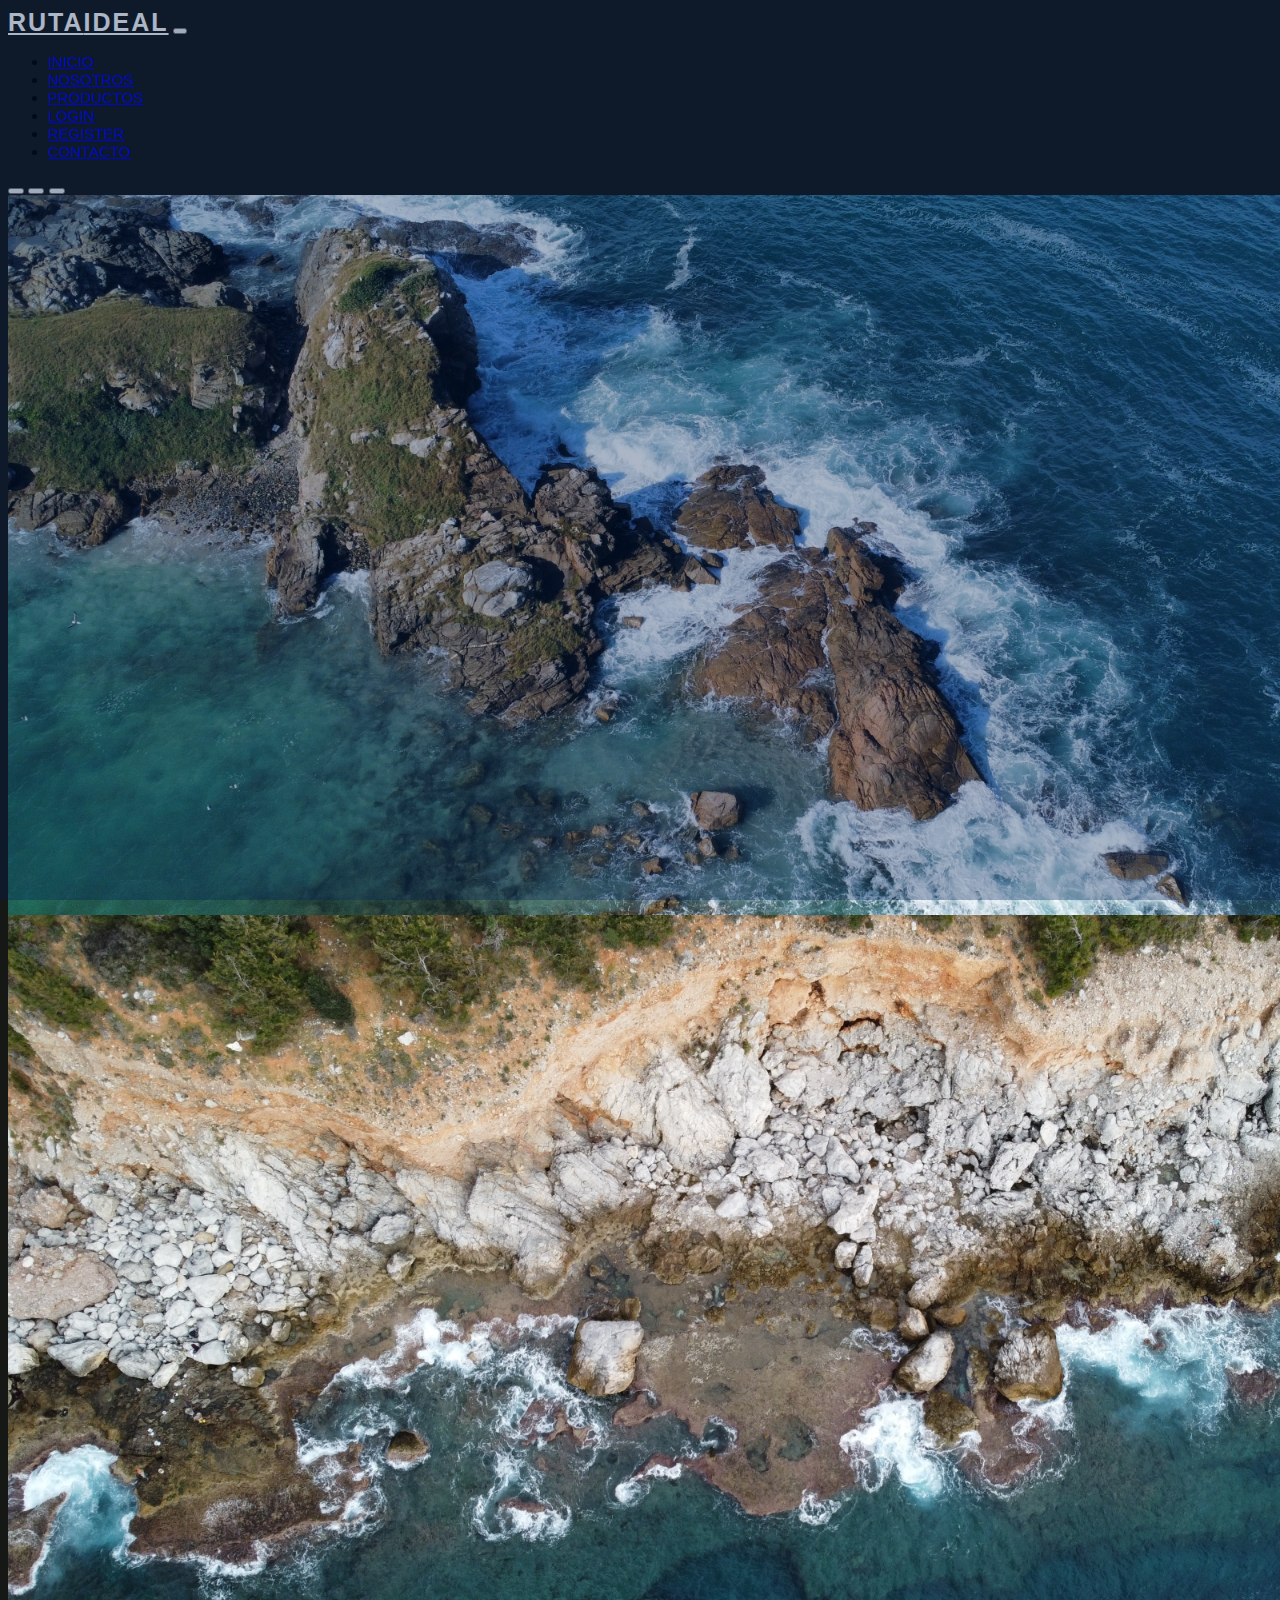
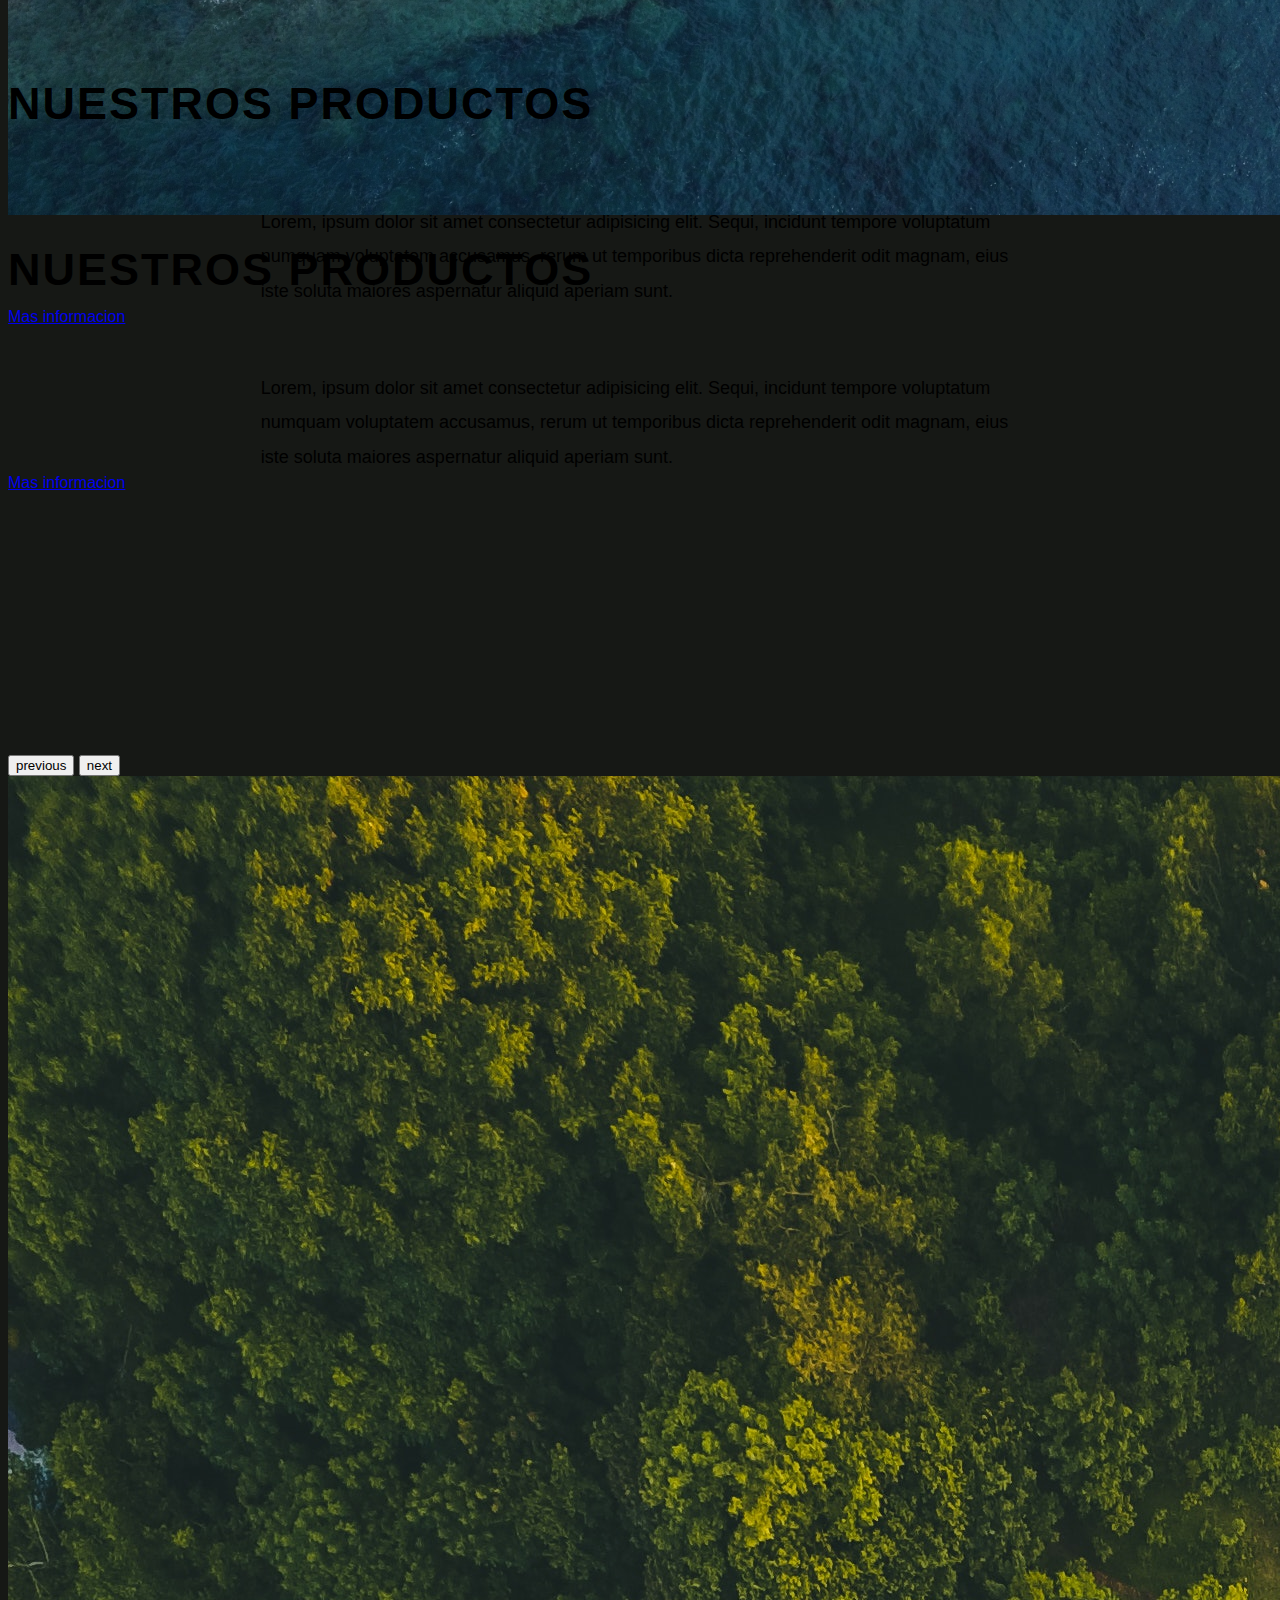
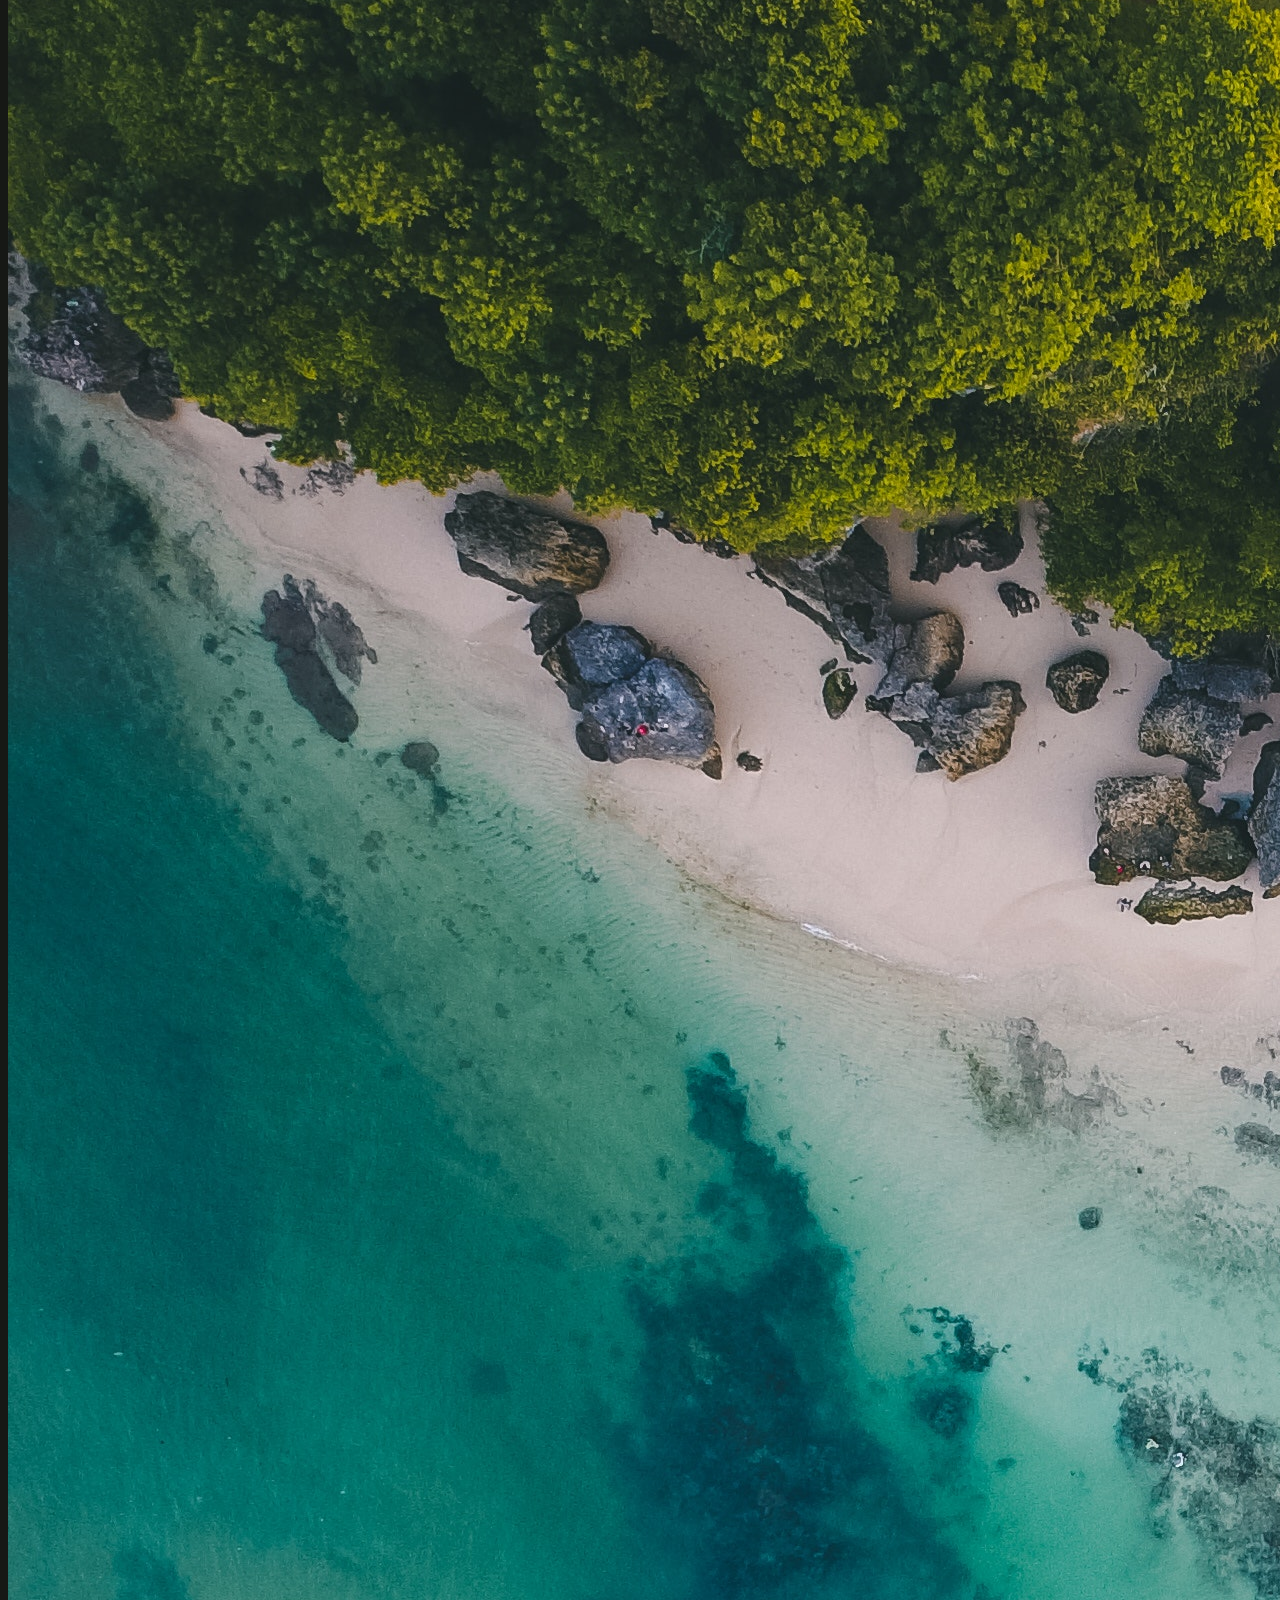
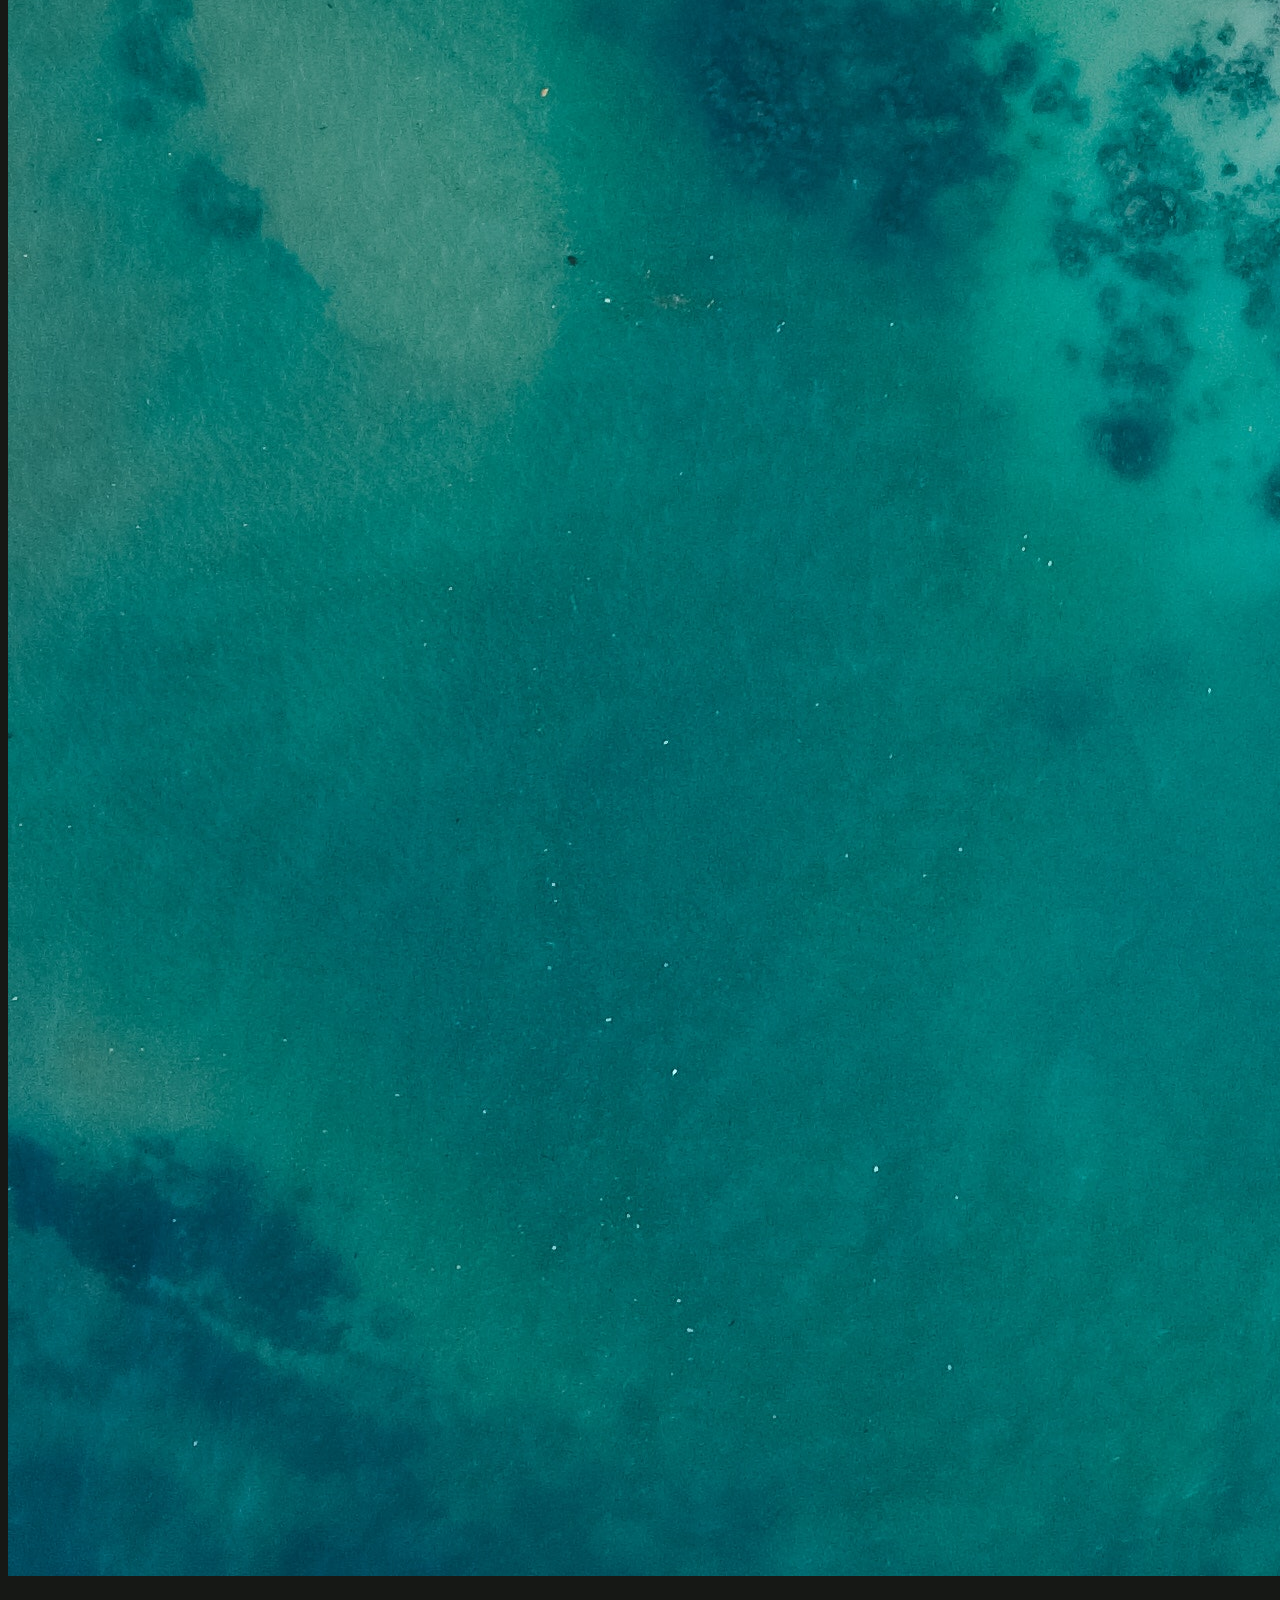
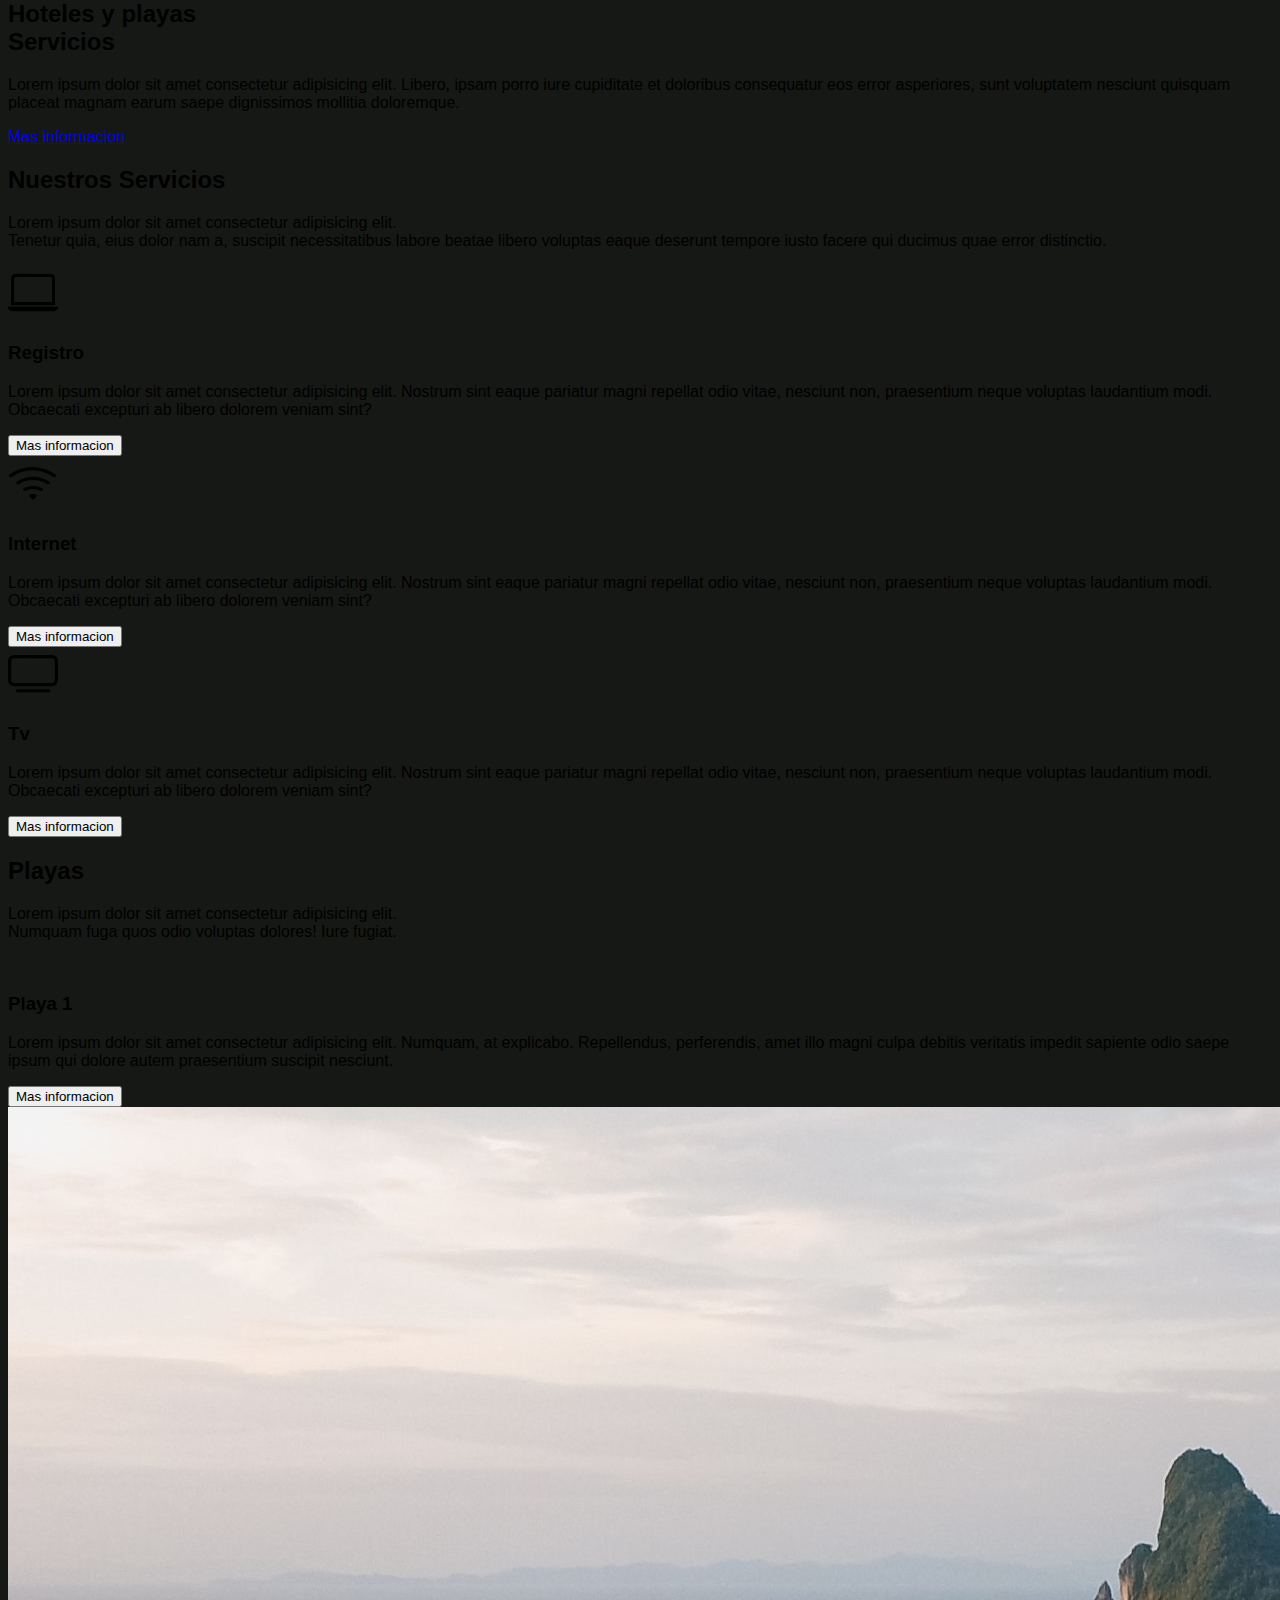
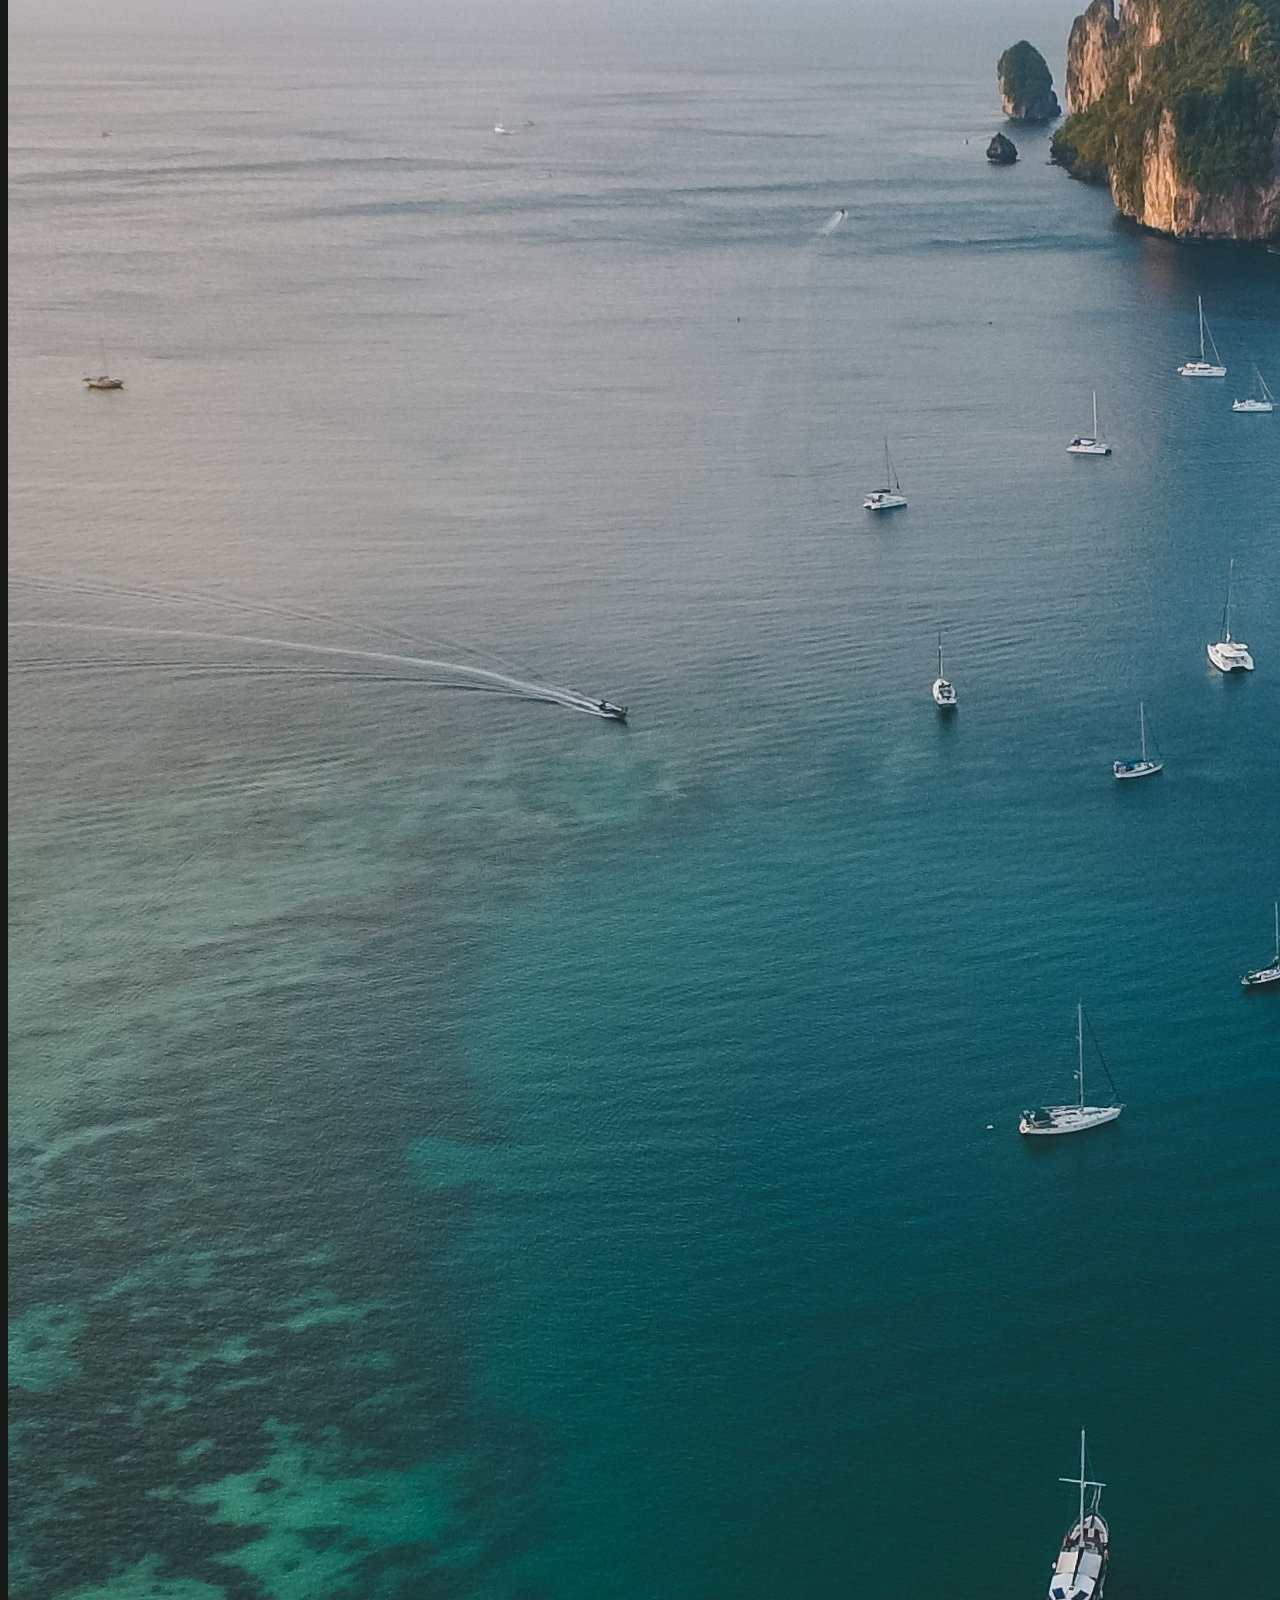
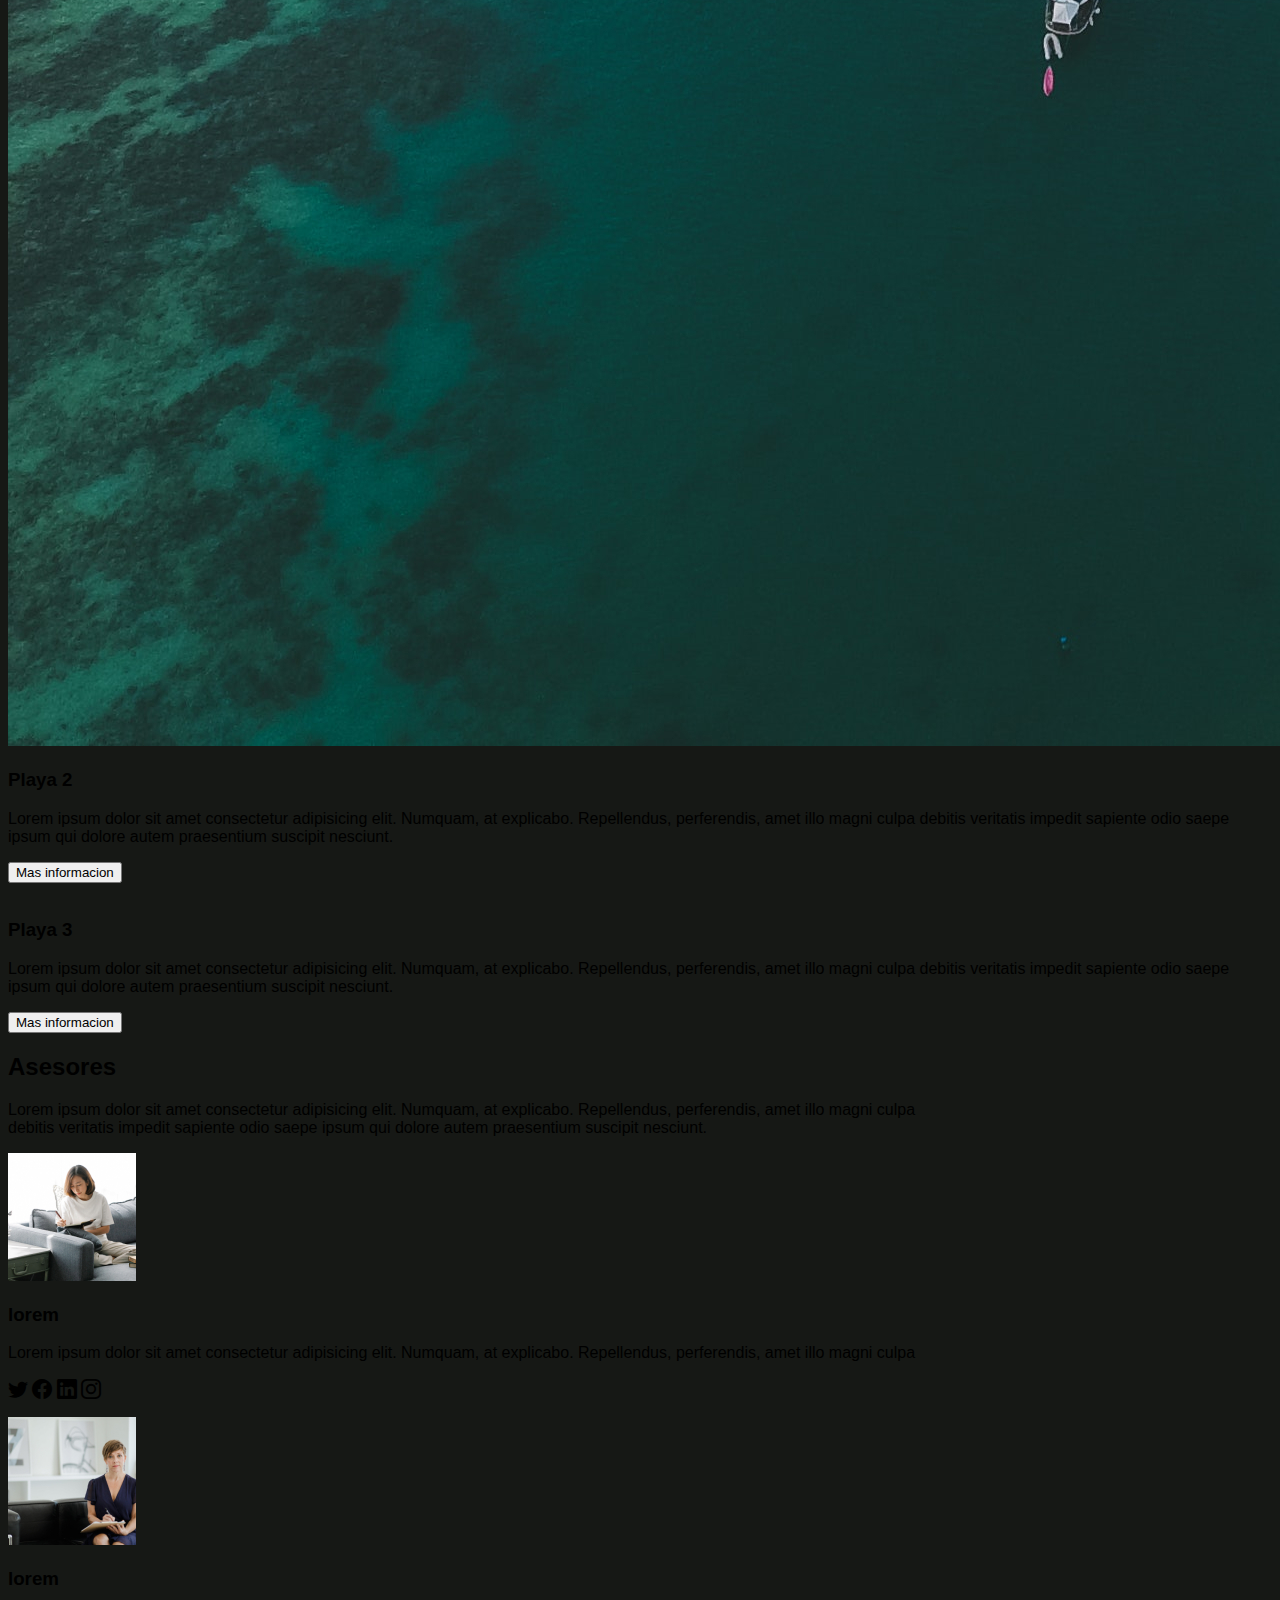
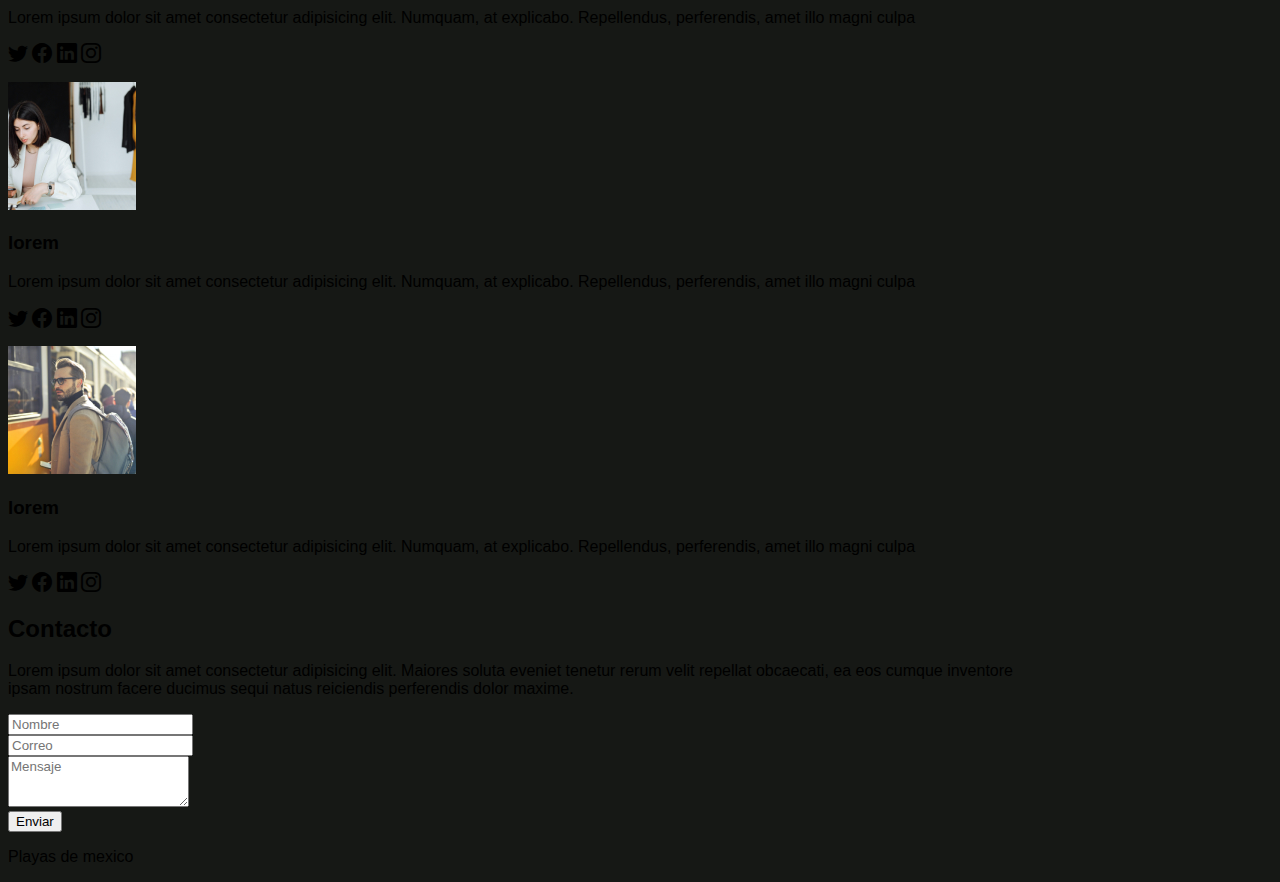
==== commit eac8a1e5: "agregando estilo al login y register" ====
--- a/index.html
+++ b/index.html
@@ -11,7 +11,7 @@
     <!-- Icons Bootstrap -->
     <link rel="stylesheet" href="https://cdn.jsdelivr.net/npm/bootstrap-icons@1.7.2/font/bootstrap-icons.css">
     <!-- Estilos propios-->
-    <link rel="stylesheet" href="./style.css">
+    <link rel="stylesheet" href="/style.css">
     <title>Puros Aromas</title>
 </head>
 
@@ -21,7 +21,7 @@
         <!-- Navbar -->
         <nav class="navbar navbar-expand-lg navbar-dark bg-dark fixed-top">
             <div class="container">
-                <a href="#" class="navbar-brand"><span class="text-primary">Puros</span>Aromas</a>
+                <a href="#" class="navbar-brand"><span class="text-primary">Ruta</span>Ideal</a>
                 <button class="navbar-toggler" type="button" data-bs-toggle="collapse" data-bs-target="#navbarS"
                     aria-controls="navbarS" aria-expanded="false" aria-label="Toggle navigation">
                     <span class="navbar-toggler-icon"></span>
@@ -30,22 +30,22 @@
                 <div class="collapse navbar-collapse" id="navbarS">
                     <ul class="navbar-nav ms-auto mb-2 mb-lg-0">
                         <li class="nav-item">
-                            <a href="#" class="nav-link">Inicio</a>
-                        </li>
-                        <li class="nav-item">
-                            <a href="#" class="nav-link">Nosotros</a>
-                        </li>
-                        <li class="nav-item">
-                            <a href="#" class="nav-link">Productos</a>
-                        </li>
-                        <li class="nav-item">
-                            <a href="#" class="nav-link">Login</a>
-                        </li>
-                        <li class="nav-item">
-                            <a href="#" class="nav-link">Register</a>
-                        </li>
-                        <li class="nav-item">
-                            <a href="#" class="nav-link">Contacto</a>
+                            <a href="/index.html" class="nav-link">Inicio</a>
+                        </li>
+                        <li class="nav-item">
+                            <a href="/views/sobreNosotros.html" class="nav-link">Nosotros</a>
+                        </li>
+                        <li class="nav-item">
+                            <a href="/views/products.html" class="nav-link">Productos</a>
+                        </li>
+                        <li class="nav-item">
+                            <a href="/views/login.html" class="nav-link">Login</a>
+                        </li>
+                        <li class="nav-item">
+                            <a href="/views/register.html" class="nav-link">Register</a>
+                        </li>
+                        <li class="nav-item">
+                            <a href="/views/ofertas.html" class="nav-link">Contacto</a>
                         </li>
                     </ul>
                 </div>
@@ -131,6 +131,267 @@
             </div>
         </div>
     </section>
+
+    <section class="services section-padding">
+        <div class="container">
+            <div class="row">
+                <div class="col-md-12">
+                    <div class="section-header text-center text-white pb-5">
+                        <h2>Nuestros Servicios</h2>
+                        <p>Lorem ipsum dolor sit amet consectetur adipisicing elit. <br> Tenetur quia, eius dolor nam a,
+                            suscipit necessitatibus labore beatae libero voluptas eaque deserunt tempore iusto facere
+                            qui ducimus quae error distinctio.</p>
+                    </div>
+                </div>
+            </div>
+            <div class="row">
+                <div class="col-12 col-md-12 col-lg-4">
+                    <div class="card text-white text-center bg-dark pb-2">
+                        <div class="card-body">
+                            <i class="bi bi-laptop"></i>
+                            <h3 class="card-title">Registro</h3>
+                            <p class="lead">
+                                Lorem ipsum dolor sit amet consectetur adipisicing elit. Nostrum sint eaque pariatur
+                                magni repellat odio vitae, nesciunt non, praesentium neque voluptas laudantium modi.
+                                Obcaecati excepturi ab libero dolorem veniam sint?
+                            </p>
+                            <button class="btn bg-primary text-white">Mas informacion</button>
+                        </div>
+                    </div>
+                </div>
+
+                <div class="col-12 col-md-12 col-lg-4">
+                    <div class="card text-white text-center bg-dark pb-2">
+                        <div class="card-body">
+                            <i class="bi bi-wifi"></i>
+                            <h3 class="card-title">Internet</h3>
+                            <p class="lead">
+                                Lorem ipsum dolor sit amet consectetur adipisicing elit. Nostrum sint eaque pariatur
+                                magni repellat odio vitae, nesciunt non, praesentium neque voluptas laudantium modi.
+                                Obcaecati excepturi ab libero dolorem veniam sint?
+                            </p>
+                            <button class="btn bg-primary text-white">Mas informacion</button>
+                        </div>
+                    </div>
+                </div>
+
+                <div class="col-12 col-md-12 col-lg-4">
+                    <div class="card text-white text-center bg-dark pb-2">
+                        <div class="card-body">
+                            <i class="bi bi-tv"></i>
+                            <h3 class="card-title">Tv</h3>
+                            <p class="lead">
+                                Lorem ipsum dolor sit amet consectetur adipisicing elit. Nostrum sint eaque pariatur
+                                magni repellat odio vitae, nesciunt non, praesentium neque voluptas laudantium modi.
+                                Obcaecati excepturi ab libero dolorem veniam sint?
+                            </p>
+                            <button class="btn bg-primary text-white">Mas informacion</button>
+                        </div>
+                    </div>
+                </div>
+            </div>
+        </div>
+    </section>
+
+    <section class="portfolio section-padding">
+        <div class="container">
+            <div class="row">
+                <div class="col-md-12">
+                    <div class="section-header text-center text-white pb-5">
+                        <h2>Playas</h2>
+                        <p>Lorem ipsum dolor sit amet consectetur adipisicing elit. <br> Numquam fuga quos odio voluptas
+                            dolores! Iure fugiat.</p>
+                    </div>
+                </div>
+            </div>
+
+            <div class="row">
+                <div class="col-12 col-md-12 col-lg-4">
+                    <div class=" card text-light text-center bg-dark pb-2">
+                        <div class="card-body text-white">
+                            <div class="img-area mb-4">
+                                <img src="image/project-1.jpg" class="img-fluid" alt="">
+                            </div>
+                            <h3>Playa 1</h3>
+                            <p class="lead">Lorem ipsum dolor sit amet consectetur adipisicing elit. Numquam, at
+                                explicabo.
+                                Repellendus, perferendis, amet illo magni culpa debitis veritatis impedit sapiente odio
+                                saepe ipsum qui dolore autem praesentium suscipit nesciunt.</p>
+                            <button class="btn bg-primary text-white">Mas informacion</button>
+                        </div>
+                    </div>
+                </div>
+
+                <div class="col-12 col-md-12 col-lg-4">
+                    <div class=" card text-light text-center bg-dark pb-2">
+                        <div class="card-body text-white">
+                            <div class="img-area mb-4">
+                                <img src="image/project-2.jpg" class="img-fluid" alt="">
+                            </div>
+                            <h3>Playa 2</h3>
+                            <p class="lead">Lorem ipsum dolor sit amet consectetur adipisicing elit. Numquam, at
+                                explicabo.
+                                Repellendus, perferendis, amet illo magni culpa debitis veritatis impedit sapiente odio
+                                saepe ipsum qui dolore autem praesentium suscipit nesciunt.</p>
+                            <button class="btn bg-primary text-white">Mas informacion</button>
+                        </div>
+                    </div>
+                </div>
+
+                <div class="col-12 col-md-12 col-lg-4">
+                    <div class=" card text-light text-center bg-dark pb-2">
+                        <div class="card-body text-white">
+                            <div class="img-area mb-4">
+                                <img src="image/project-3.jpg" class="img-fluid" alt="">
+                            </div>
+                            <h3>Playa 3</h3>
+                            <p class="lead">Lorem ipsum dolor sit amet consectetur adipisicing elit. Numquam, at
+                                explicabo.
+                                Repellendus, perferendis, amet illo magni culpa debitis veritatis impedit sapiente odio
+                                saepe ipsum qui dolore autem praesentium suscipit nesciunt.</p>
+                            <button class="btn bg-primary text-white">Mas informacion</button>
+                        </div>
+                    </div>
+                </div>
+            </div>
+        </div>
+    </section>
+
+    <section class="team section-padding">
+        <div class="container">
+            <div class="row">
+                <div class="col-md-12">
+                    <div class="section-header text-center text-white pb-5">
+                        <h2>Asesores</h2>
+                        <p class="lead">Lorem ipsum dolor sit amet consectetur adipisicing elit. Numquam, at explicabo.
+                            Repellendus, perferendis, amet illo magni culpa <br> debitis veritatis impedit sapiente odio
+                            saepe ipsum qui dolore autem praesentium suscipit nesciunt.</p>
+                    </div>
+
+                    <div class="row">
+                        <div class="col-12 col-md-6 col-lg-3">
+                            <div class="card text-center bg-dark">
+                                <div class="card-body text-white">
+                                    <img src="image/team-1.jpg" class="img-fluid rounded-circle" alt="">
+                                    <h3 class="card-title py-2">lorem</h3>
+                                    <p class="card-text">Lorem ipsum dolor sit amet consectetur adipisicing elit.
+                                        Numquam, at explicabo.
+                                        Repellendus, perferendis, amet illo magni culpa</p>
+                                    <p class="socials">
+                                        <i class="bi bi-twitter text-white mx-1"></i>
+                                        <i class="bi bi-facebook text-white mx-1"></i>
+                                        <i class="bi bi-linkedin text-white mx-1"></i>
+                                        <i class="bi bi-instagram text-white mx-1"></i>
+                                    </p>
+                                </div>
+                            </div>
+                        </div>
+
+                        <div class="col-12 col-md-6 col-lg-3">
+                            <div class="card text-center bg-dark">
+                                <div class="card-body text-white">
+                                    <img src="image/team-2.jpg" class="img-fluid rounded-circle" alt="">
+                                    <h3 class="card-title py-2">lorem</h3>
+                                    <p class="card-text">Lorem ipsum dolor sit amet consectetur adipisicing elit.
+                                        Numquam, at explicabo.
+                                        Repellendus, perferendis, amet illo magni culpa</p>
+                                    <p class="socials">
+                                        <i class="bi bi-twitter text-white mx-1"></i>
+                                        <i class="bi bi-facebook text-white mx-1"></i>
+                                        <i class="bi bi-linkedin text-white mx-1"></i>
+                                        <i class="bi bi-instagram text-white mx-1"></i>
+                                    </p>
+                                </div>
+                            </div>
+                        </div>
+
+                        <div class="col-12 col-md-6 col-lg-3">
+                            <div class="card text-center bg-dark">
+                                <div class="card-body text-white">
+                                    <img src="image/team-3.jpg" class="img-fluid rounded-circle" alt="">
+                                    <h3 class="card-title py-2">lorem</h3>
+                                    <p class="card-text">Lorem ipsum dolor sit amet consectetur adipisicing elit.
+                                        Numquam, at explicabo.
+                                        Repellendus, perferendis, amet illo magni culpa</p>
+                                    <p class="socials">
+                                        <i class="bi bi-twitter text-white mx-1"></i>
+                                        <i class="bi bi-facebook text-white mx-1"></i>
+                                        <i class="bi bi-linkedin text-white mx-1"></i>
+                                        <i class="bi bi-instagram text-white mx-1"></i>
+                                    </p>
+                                </div>
+                            </div>
+                        </div>
+
+                        <div class="col-12 col-md-6 col-lg-3">
+                            <div class="card text-center bg-dark">
+                                <div class="card-body text-white">
+                                    <img src="image/team-4.jpg" class="img-fluid rounded-circle" alt="">
+                                    <h3 class="card-title py-2">lorem</h3>
+                                    <p class="card-text">Lorem ipsum dolor sit amet consectetur adipisicing elit.
+                                        Numquam, at explicabo.
+                                        Repellendus, perferendis, amet illo magni culpa</p>
+                                    <p class="socials">
+                                        <i class="bi bi-twitter text-white mx-1"></i>
+                                        <i class="bi bi-facebook text-white mx-1"></i>
+                                        <i class="bi bi-linkedin text-white mx-1"></i>
+                                        <i class="bi bi-instagram text-white mx-1"></i>
+                                    </p>
+                                </div>
+                            </div>
+                        </div>
+                    </div>
+                </div>
+            </div>
+        </div>
+    </section>
+
+    <section class="contact section-padding">
+        <div class="container mt-5 mb-5">
+            <div class="row">
+                <div class="col-md-12">
+                    <div class="section-header text-center text-white pb-5">
+                        <h2>Contacto</h2>
+                        <p>Lorem ipsum dolor sit amet consectetur adipisicing elit. Maiores soluta eveniet tenetur rerum
+                            velit repellat obcaecati, ea eos cumque inventore <br> ipsam nostrum facere ducimus sequi natus
+                            reiciendis perferendis dolor maxime.</p>
+                    </div>
+                </div>
+            </div>
+
+            <div class="row m-0 ">
+                <div class="col-md-12 p-0 pt-4 pd-4"> 
+                    <form action="#" class="bg-dark p-4 m-auto">
+                        <div class="row">
+                            <div class="col-md-12">
+                                <div class="mb-3">
+                                    <input type="text" class="form-control" placeholder="Nombre">
+                                </div>
+                            </div>
+                            <div class="col-md-12">
+                                <div class="mb-3">
+                                    <input type="email" class="form-control" placeholder="Correo">
+                                </div>
+                            </div>
+                            <div class="col-md-12">
+                                <div class="mb-3">
+                                    <textarea class="form-control" placeholder="Mensaje" rows="3"></textarea>
+                                </div>
+                            </div>
+                            <button class="btn btn-primary btn-lg btn-block mt-3">Enviar</button>
+                        </div>
+                    </form>
+                </div>
+            </div>
+        </div>
+    </section>
+
+    <footer class="bg-dark p-2 text-center">
+        <div class="container"> 
+            <p class="text-white">Playas de mexico</p>
+        </div>
+    </footer>
+
     <!-- Bootstrap -->
     <script src="https://cdn.jsdelivr.net/npm/bootstrap@5.3.0/dist/js/bootstrap.bundle.min.js"
         integrity="sha384-geWF76RCwLtnZ8qwWowPQNguL3RmwHVBC9FhGdlKrxdiJJigb/j/68SIy3Te4Bkz"
--- a/style.css
+++ b/style.css
@@ -0,0 +1,132 @@
+*{
+    font-family: Arial, Helvetica, sans-serif;
+}
+
+body{
+    background: #161815;
+}
+
+.section-padding {
+    padding: 70px o;
+}
+
+.carousel-item {
+    height: 80vh;
+    min-height: 300px;
+}
+
+.carousel-caption {
+    bottom: 200px;
+    z-index: 2;
+}
+
+.carousel-caption h5{
+    font-size: 45px;
+    text-transform: uppercase;
+    letter-spacing: 2px;
+    margin-top: 25px;
+}
+
+.carousel-caption p{
+    width: 60%;
+    margin: auto;
+    font-size: 18px;
+    line-height: 1.9;
+}
+
+.carousel-inner::before{
+    content: "";
+    position: absolute;
+    width: 100%;
+    height: 100%;
+    top: 0;
+    left: 0;
+    background: rgba(0, 30, 82, 0.327);
+    z-index: 1;
+}
+
+.navbar-nav a{
+    font-size: 15px;
+    text-transform: uppercase;
+    font-weight: 500;
+}
+
+.navbar-dark .navbar-brand{
+    color: #fff ;
+    font-size: 25px;
+    text-transform: uppercase;
+    font-weight: bold;
+    letter-spacing: 2px;
+}
+
+.navbar-light .navbar-brand:focus, .navbar-light .navbar-brand:hover {
+    color: #000;
+}
+
+.w-100{
+    height: 100vh;
+}
+
+.navbar-toggler{
+    padding: 1px 5px;
+    font-size: 18px;
+    line-height: 0.3;
+}
+
+.services .card-body i {
+font-size: 50px;
+}
+
+.team .card-body i{
+    font-size: 20px;
+}
+
+.label{  
+    color: #fff;
+}
+
+.redirec-login{
+    text-align: center;
+    color: #fff;
+}
+
+.texto{
+    color: #fff;
+    text-align: center;
+}
+
+@media(max-width:767px){
+    .navbar-nav {
+        text-align: center;
+    }
+    .carousel-item{
+        height: 70vh;
+    }
+    .w100{
+        height: 70vh;
+    }
+    .carousel-caption{
+        bottom: 125px;
+    }
+    .carousel-caption h5{
+        font-size: 17px;
+    }
+    .carousel-caption a{
+        padding: 10px 15px;
+        font-size: 15px;
+    }
+    .carousel-caption p{
+        width: 100%;
+        line-height: 1.5;
+        font-size: 12px;
+    }
+    .about-text{
+        padding-top: 50px;
+    }
+    .card{
+        margin-bottom: 30px;
+    }
+    .section-padding{
+        padding: 50px 0;
+    }
+}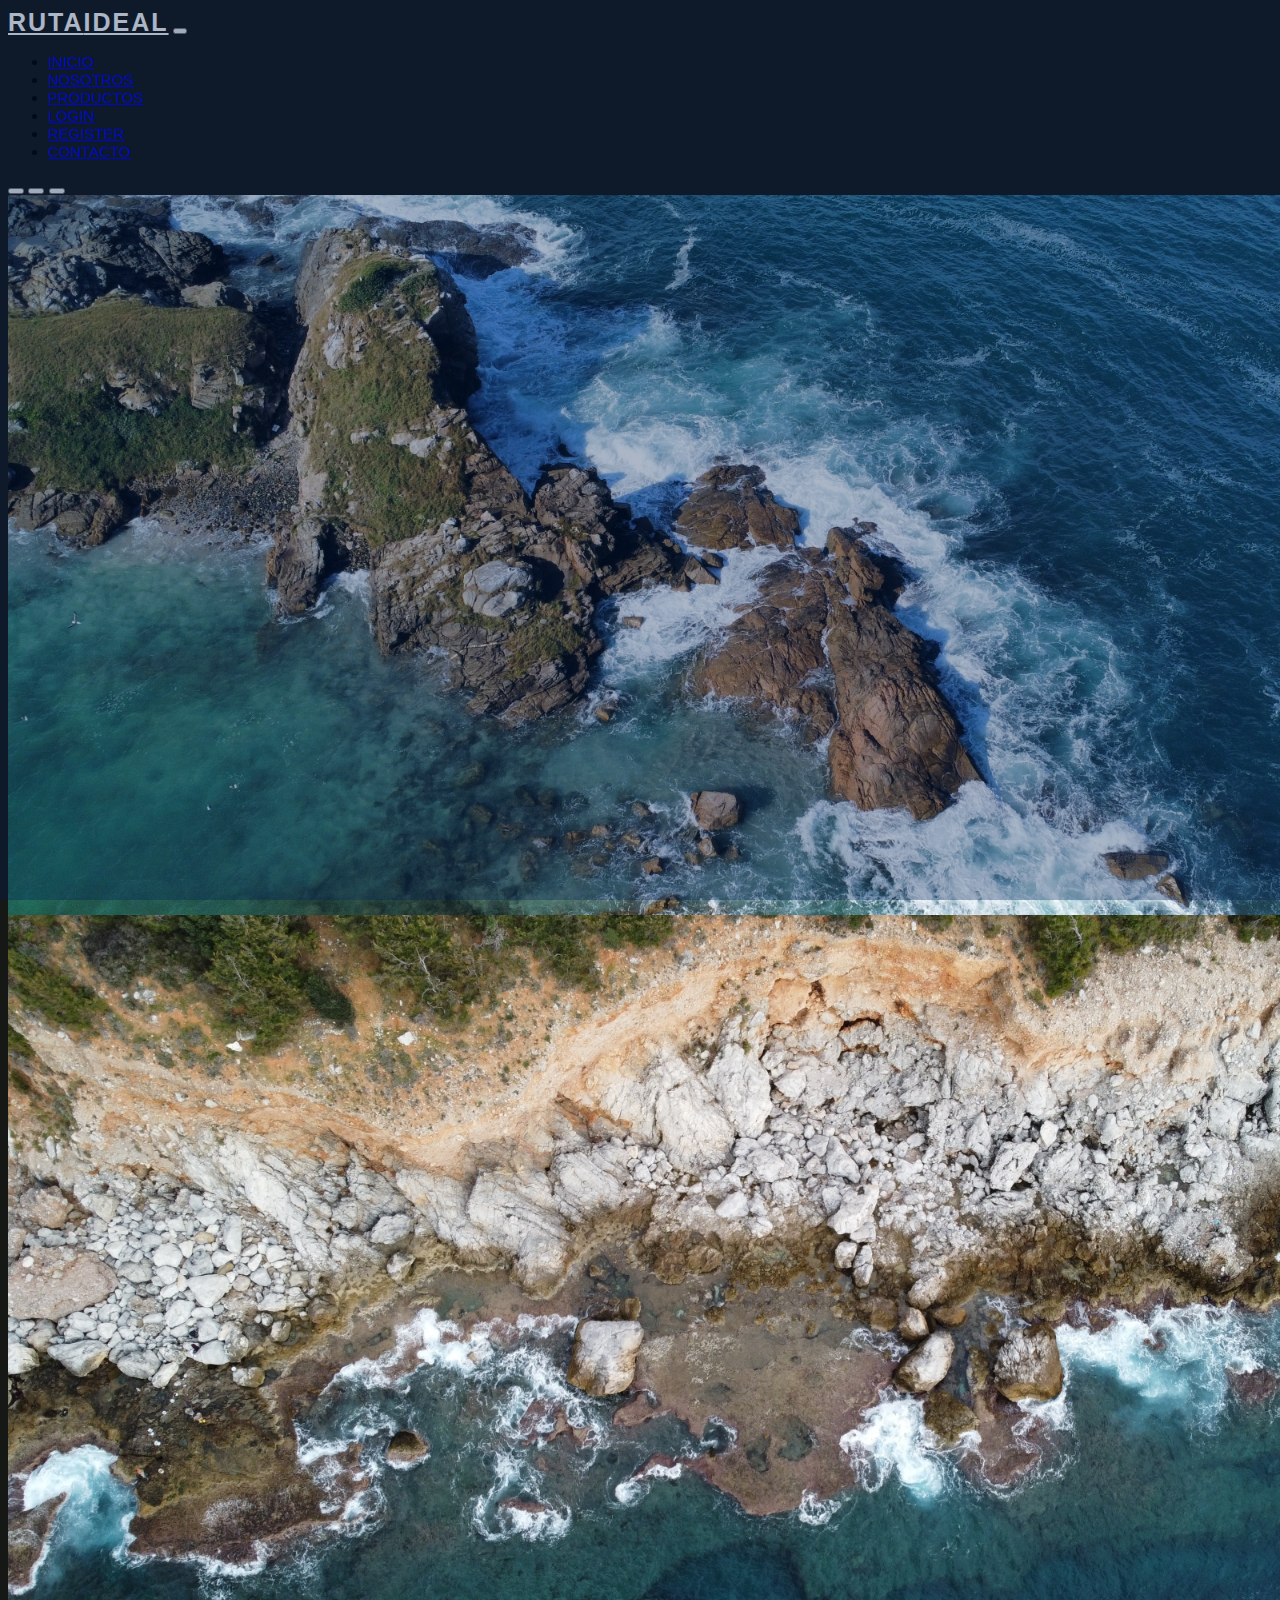
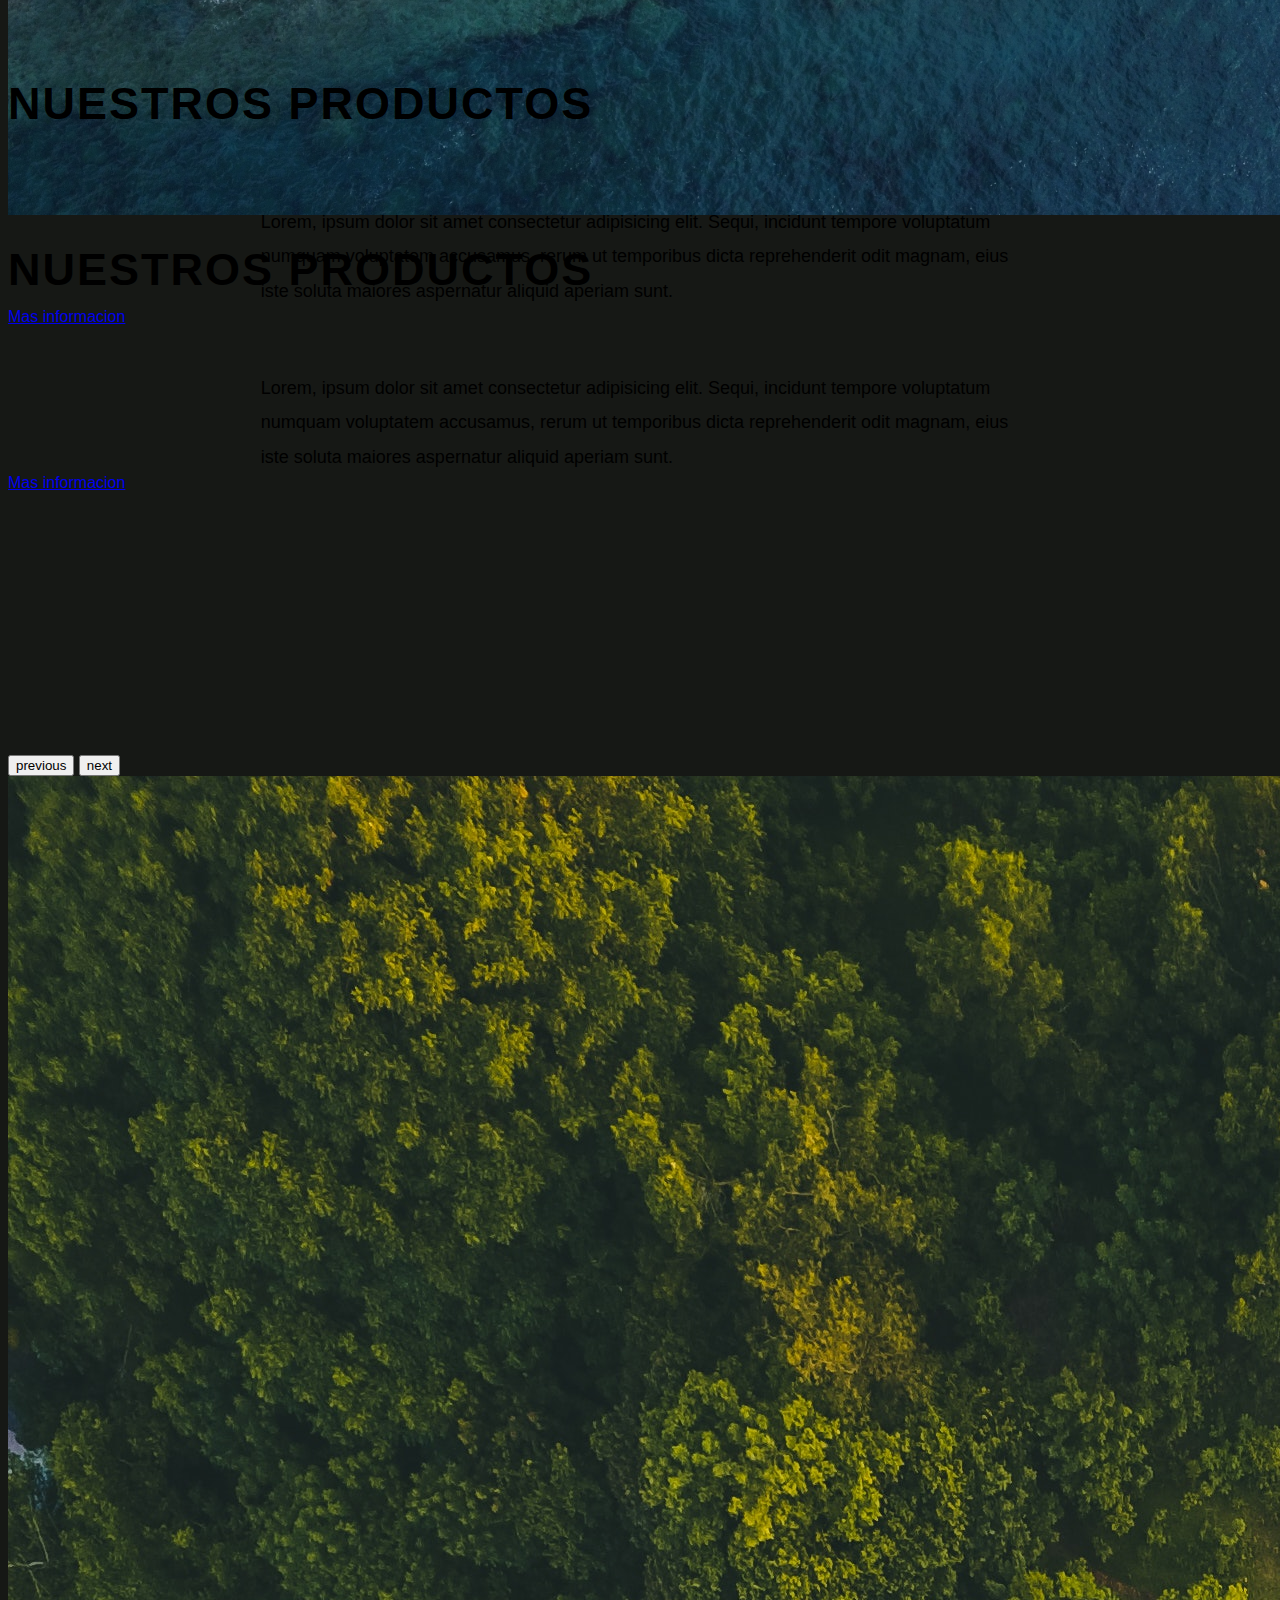
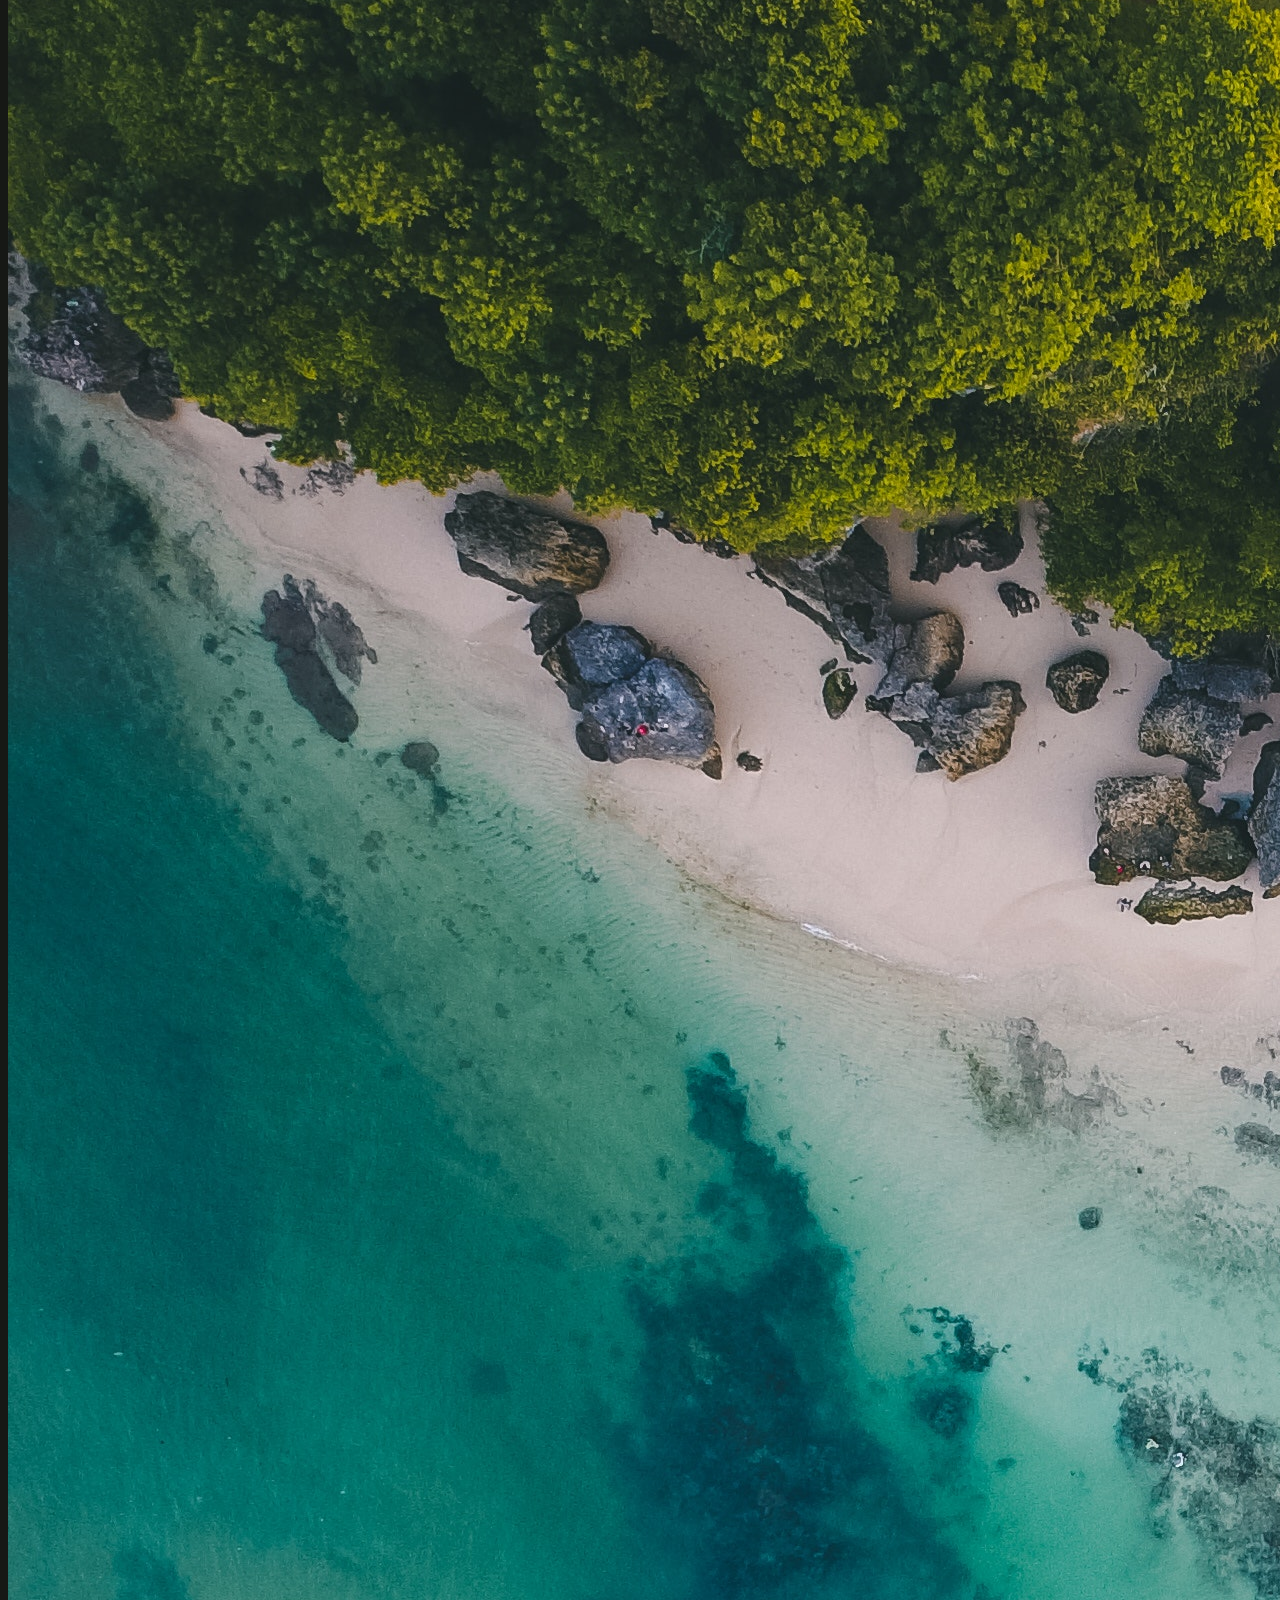
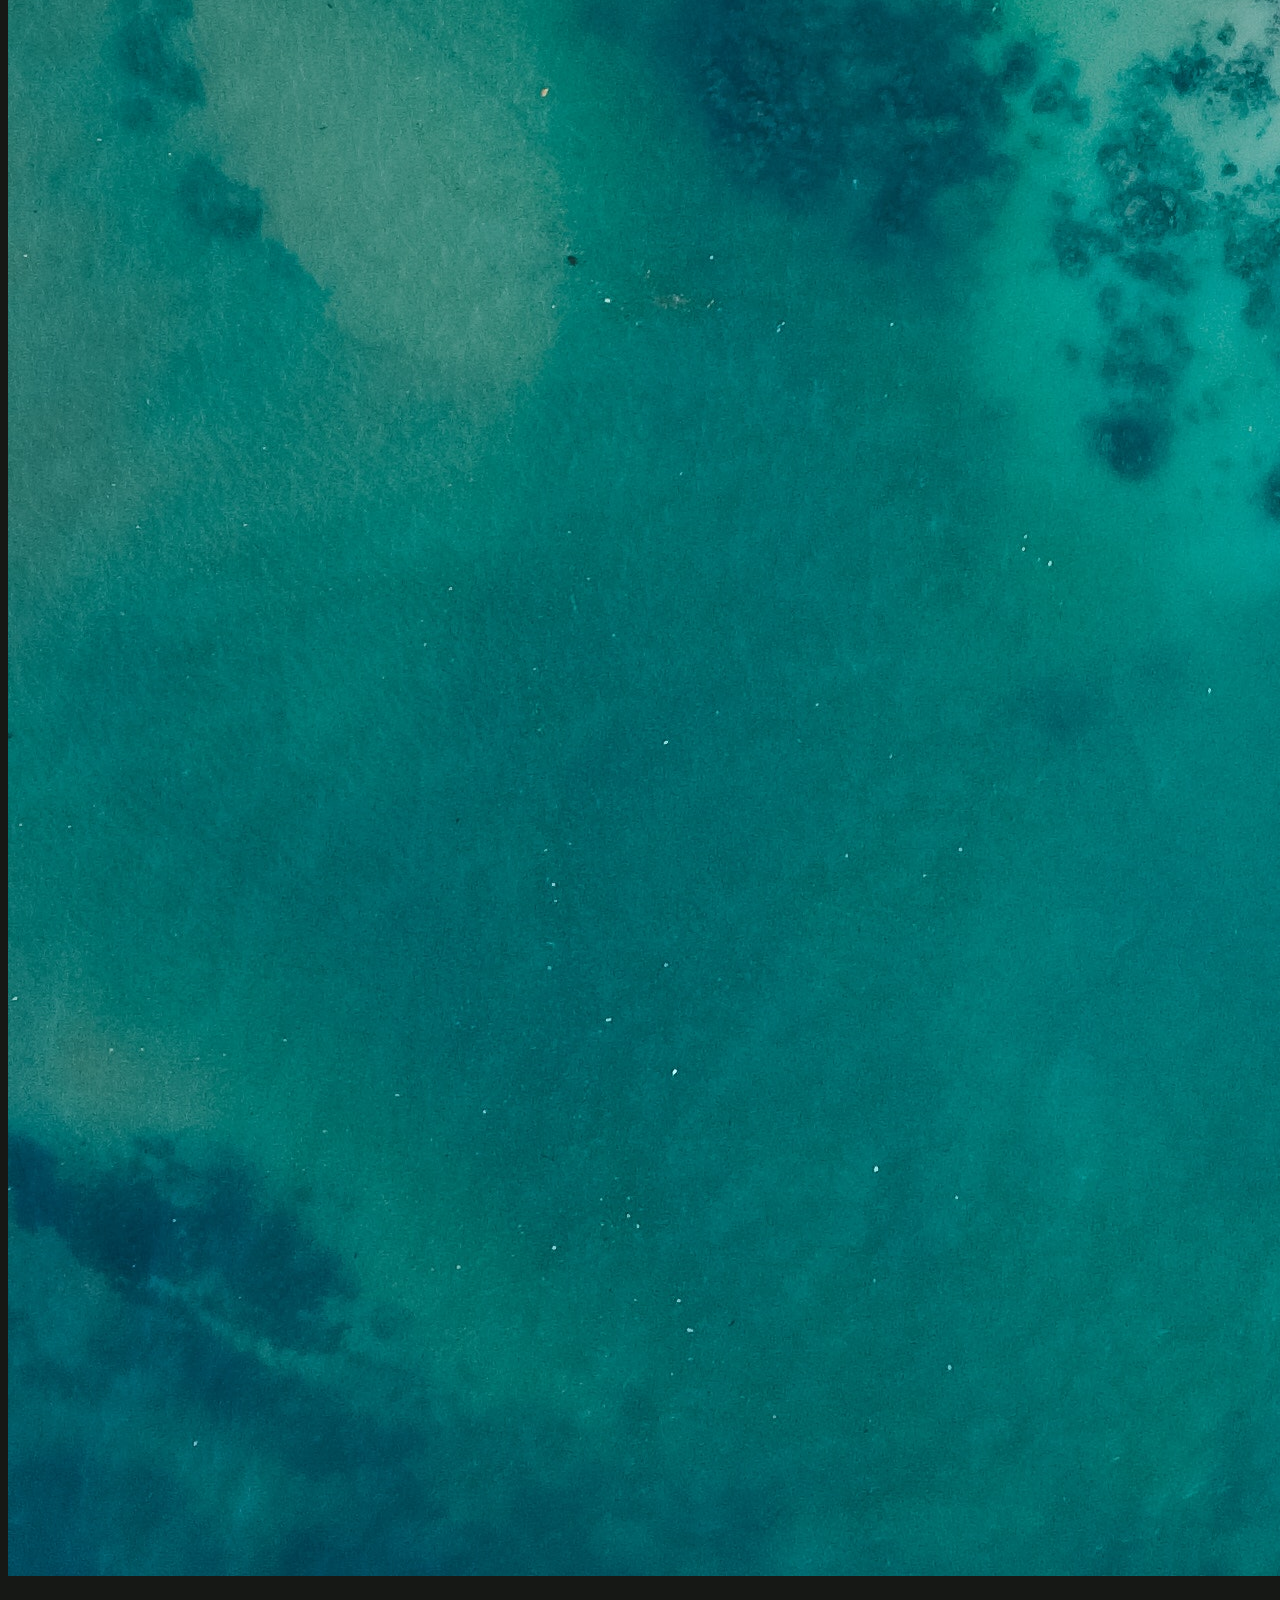
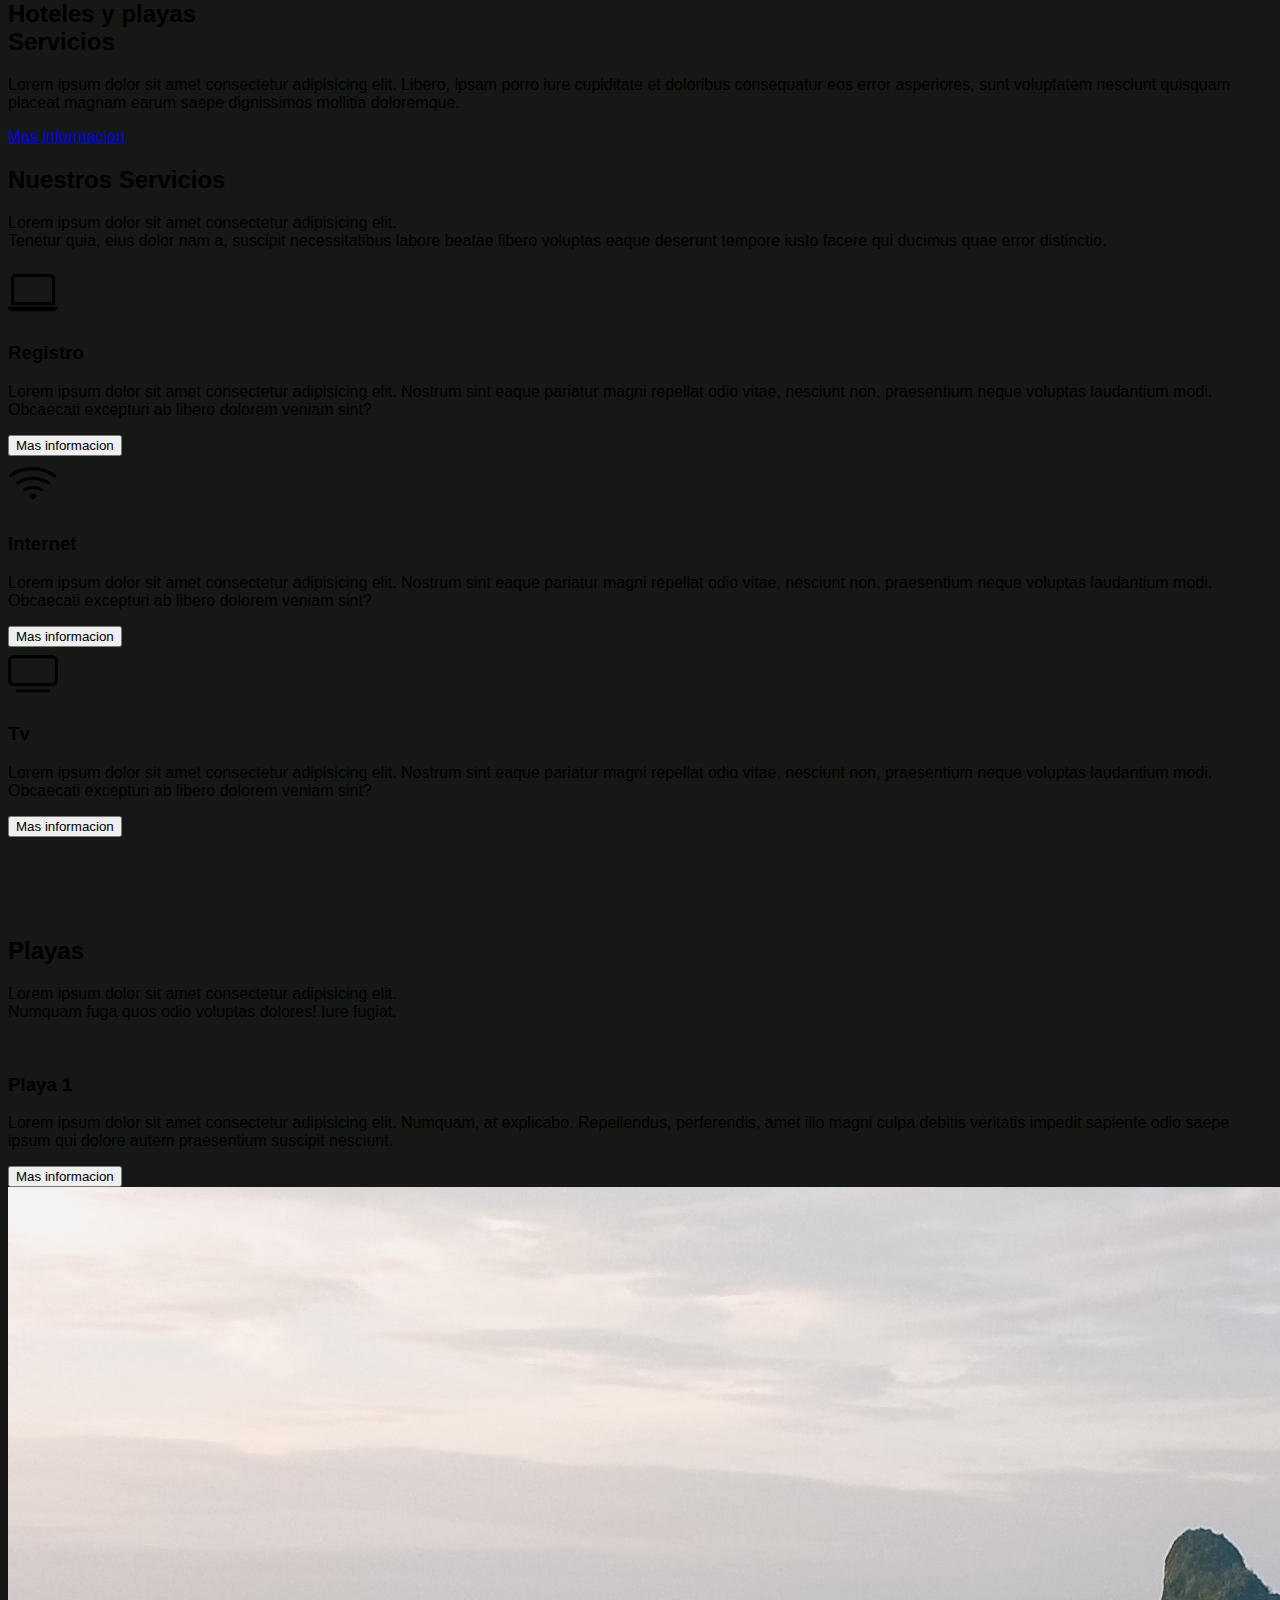
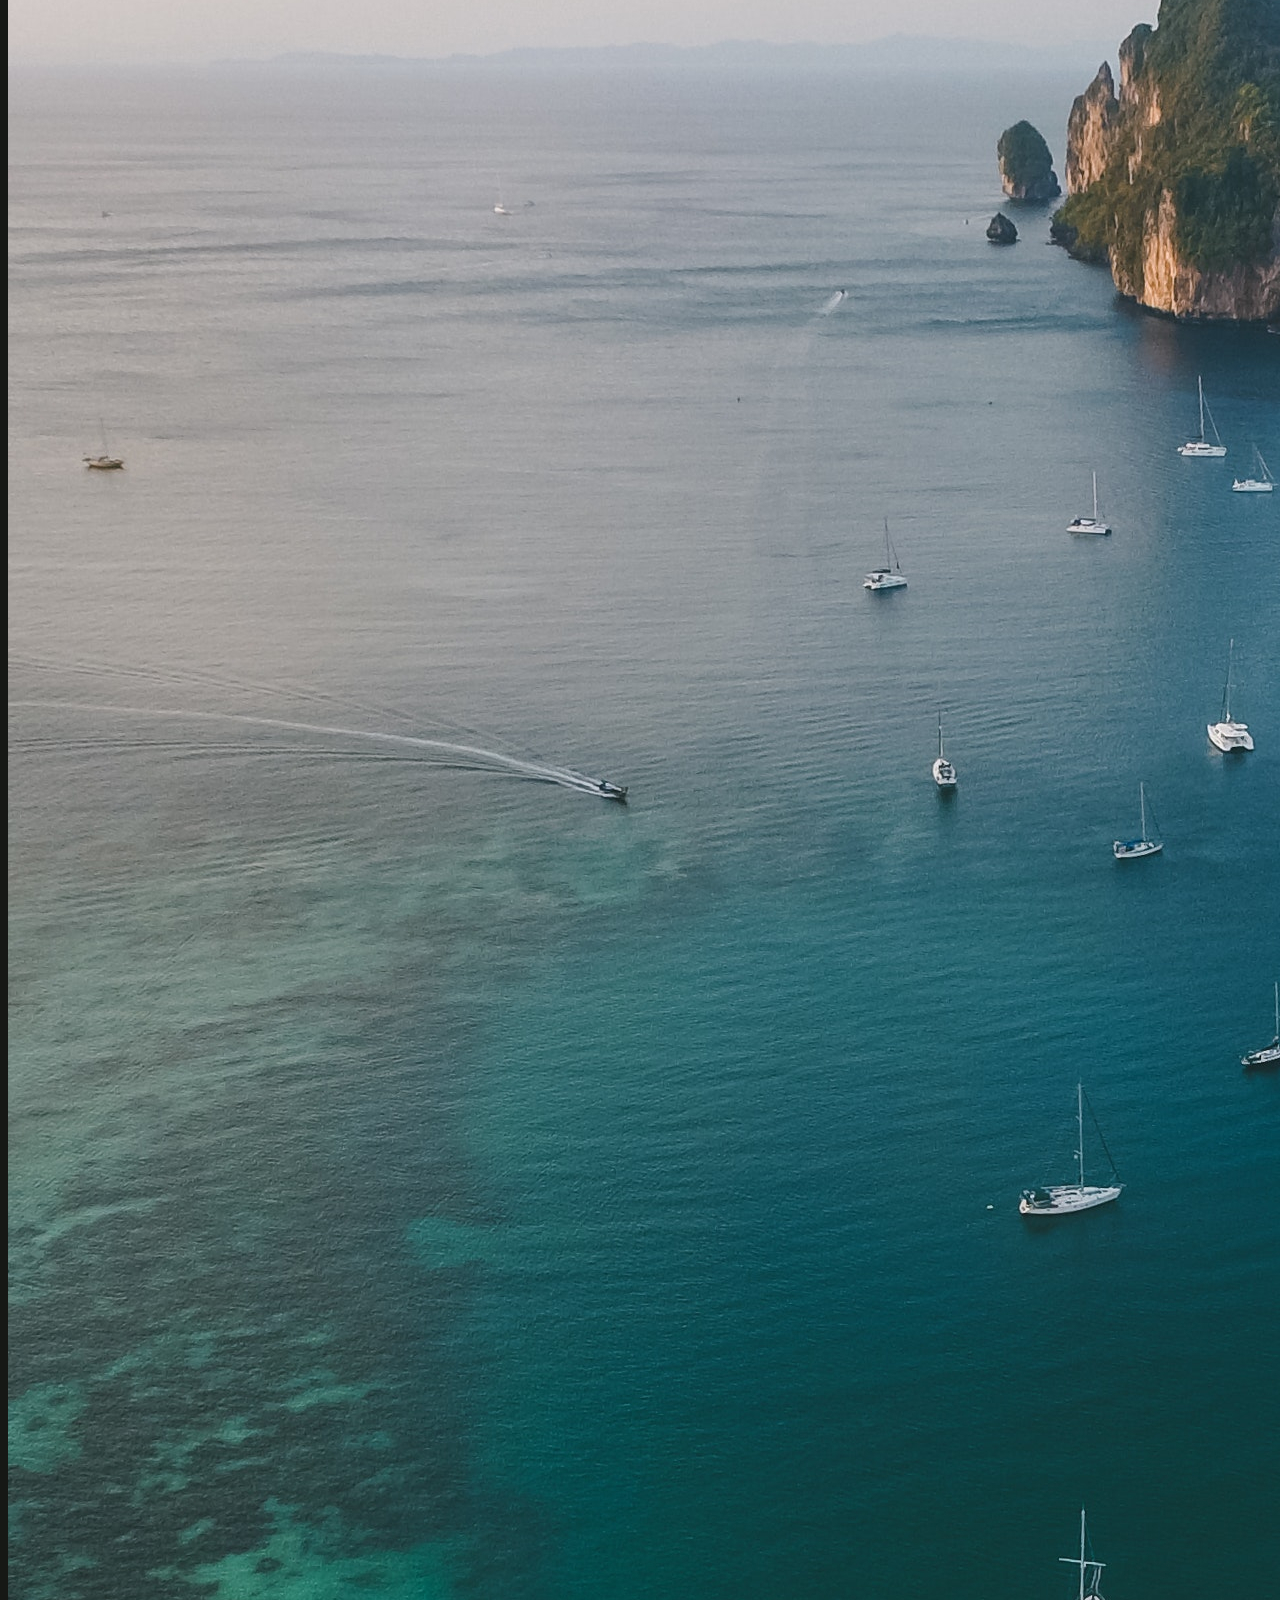
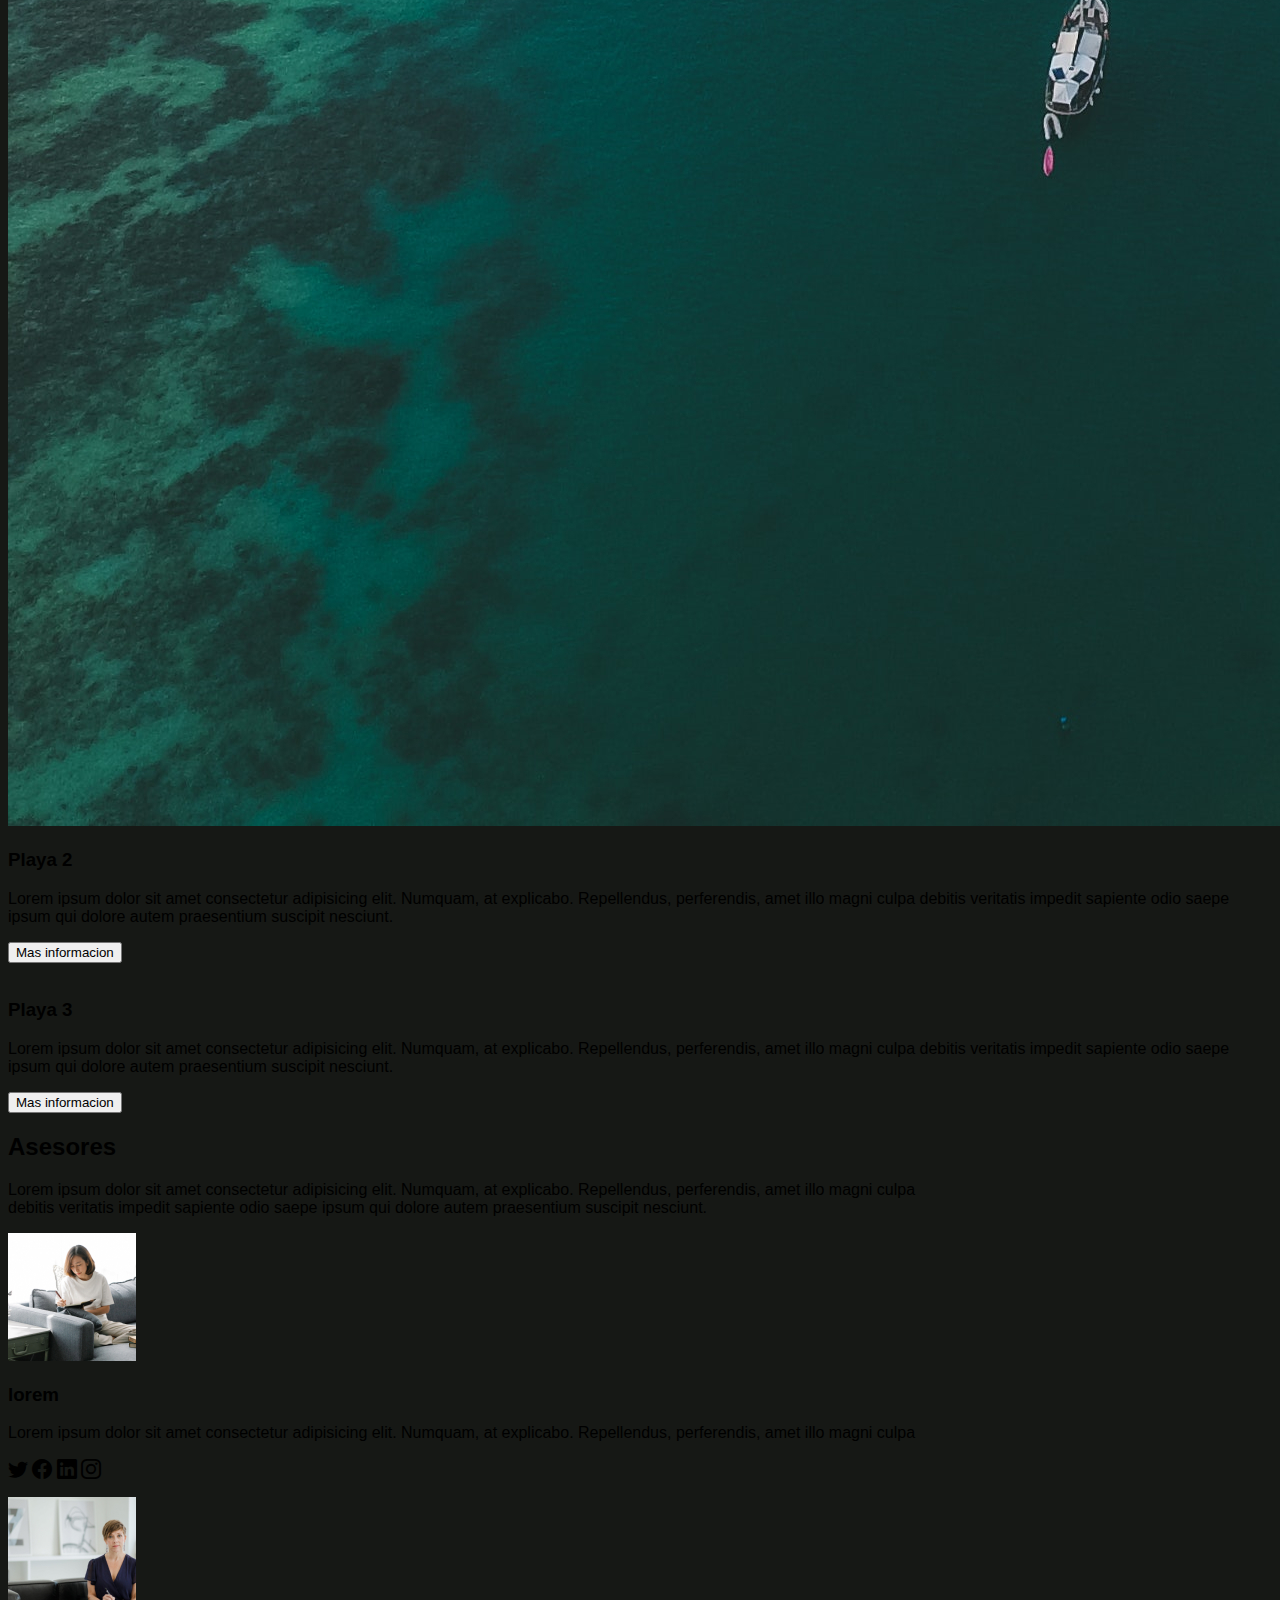
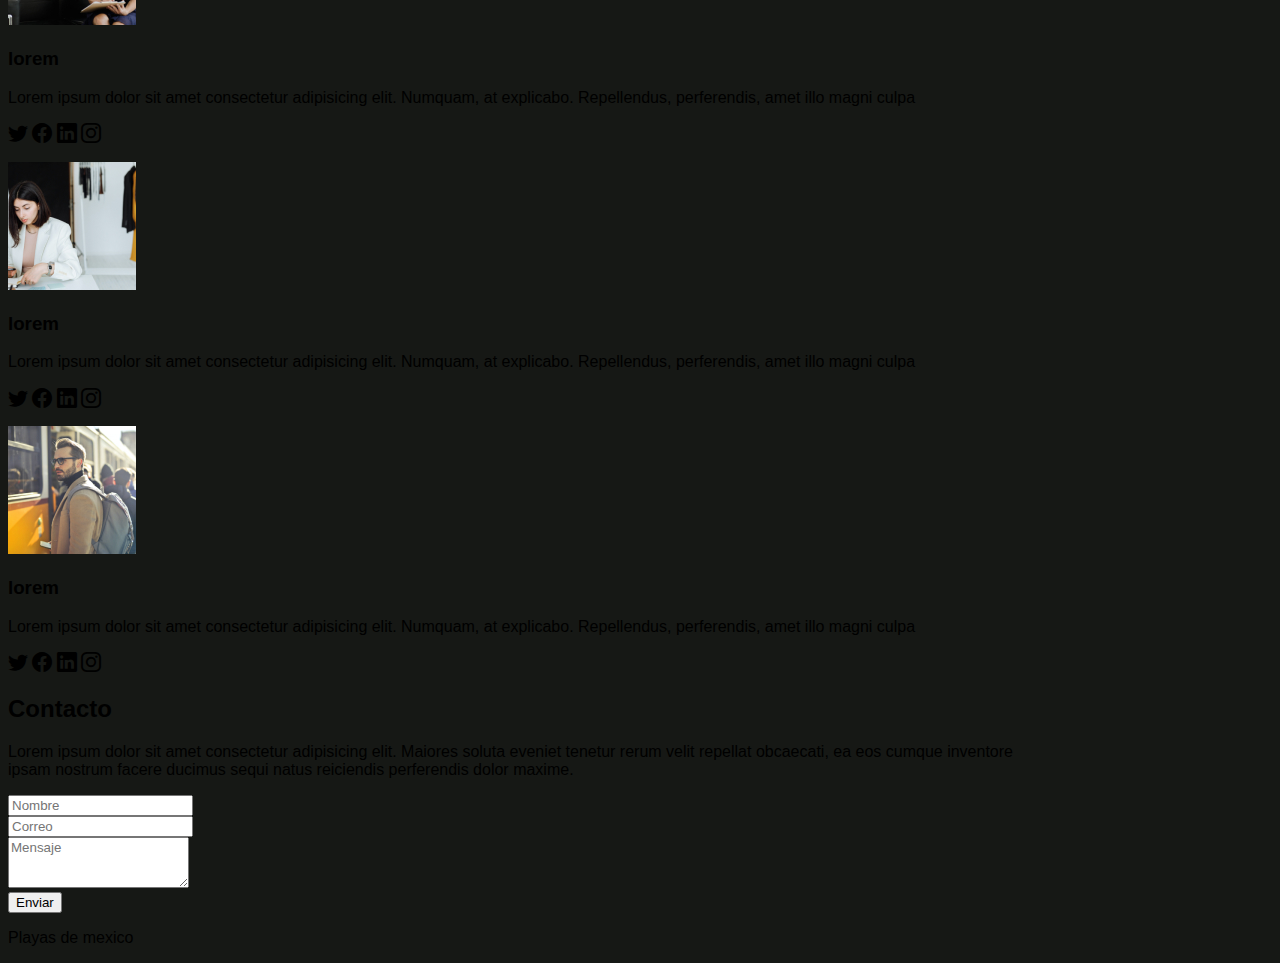
==== commit b377ea14: "corrigirendo errores" ====
--- a/index.html
+++ b/index.html
@@ -12,7 +12,7 @@
     <link rel="stylesheet" href="https://cdn.jsdelivr.net/npm/bootstrap-icons@1.7.2/font/bootstrap-icons.css">
     <!-- Estilos propios-->
     <link rel="stylesheet" href="/style.css">
-    <title>Puros Aromas</title>
+    <title>Ruta Ideal</title>
 </head>
 
 <body>
@@ -51,7 +51,7 @@
                 </div>
             </div>
         </nav>
-
+    </header>
         <!-- Carousel-->
         <div id="carouselE" class="carousel slide" data-bs-ride="carousel">
 
@@ -108,13 +108,12 @@
                     class="carousel-control-next-icon" aria-hidden="true"></span><span
                     class="visually-hidden">next</span></button>
         </div>
-    </header>
 
     <section class="about section-padding">
 
         <div class=" container">
             <div class="row">
-                <div class="col-lg-4 col-md-12 col-md-12">
+                <div class="col-lg-4 col-md-12 col-md-12 mb-4">
                     <div class="about-img">
                         <img src="image/about.jpg" class="img-fluid" alt="">
                     </div>
--- a/style.css
+++ b/style.css
@@ -95,6 +95,25 @@
     text-align: center;
 }
 
+.portfolio{
+    margin-top: 100px;
+}
+
+.loginform{
+    height: 130vh;
+    display: flex;
+    justify-content: center;
+    padding: 200px;
+}
+
+.registerForm{
+    height: 45vh;
+    display: flex;
+    justify-content: center;
+    padding: 200px;
+}
+
+    
 @media(max-width:767px){
     .navbar-nav {
         text-align: center;
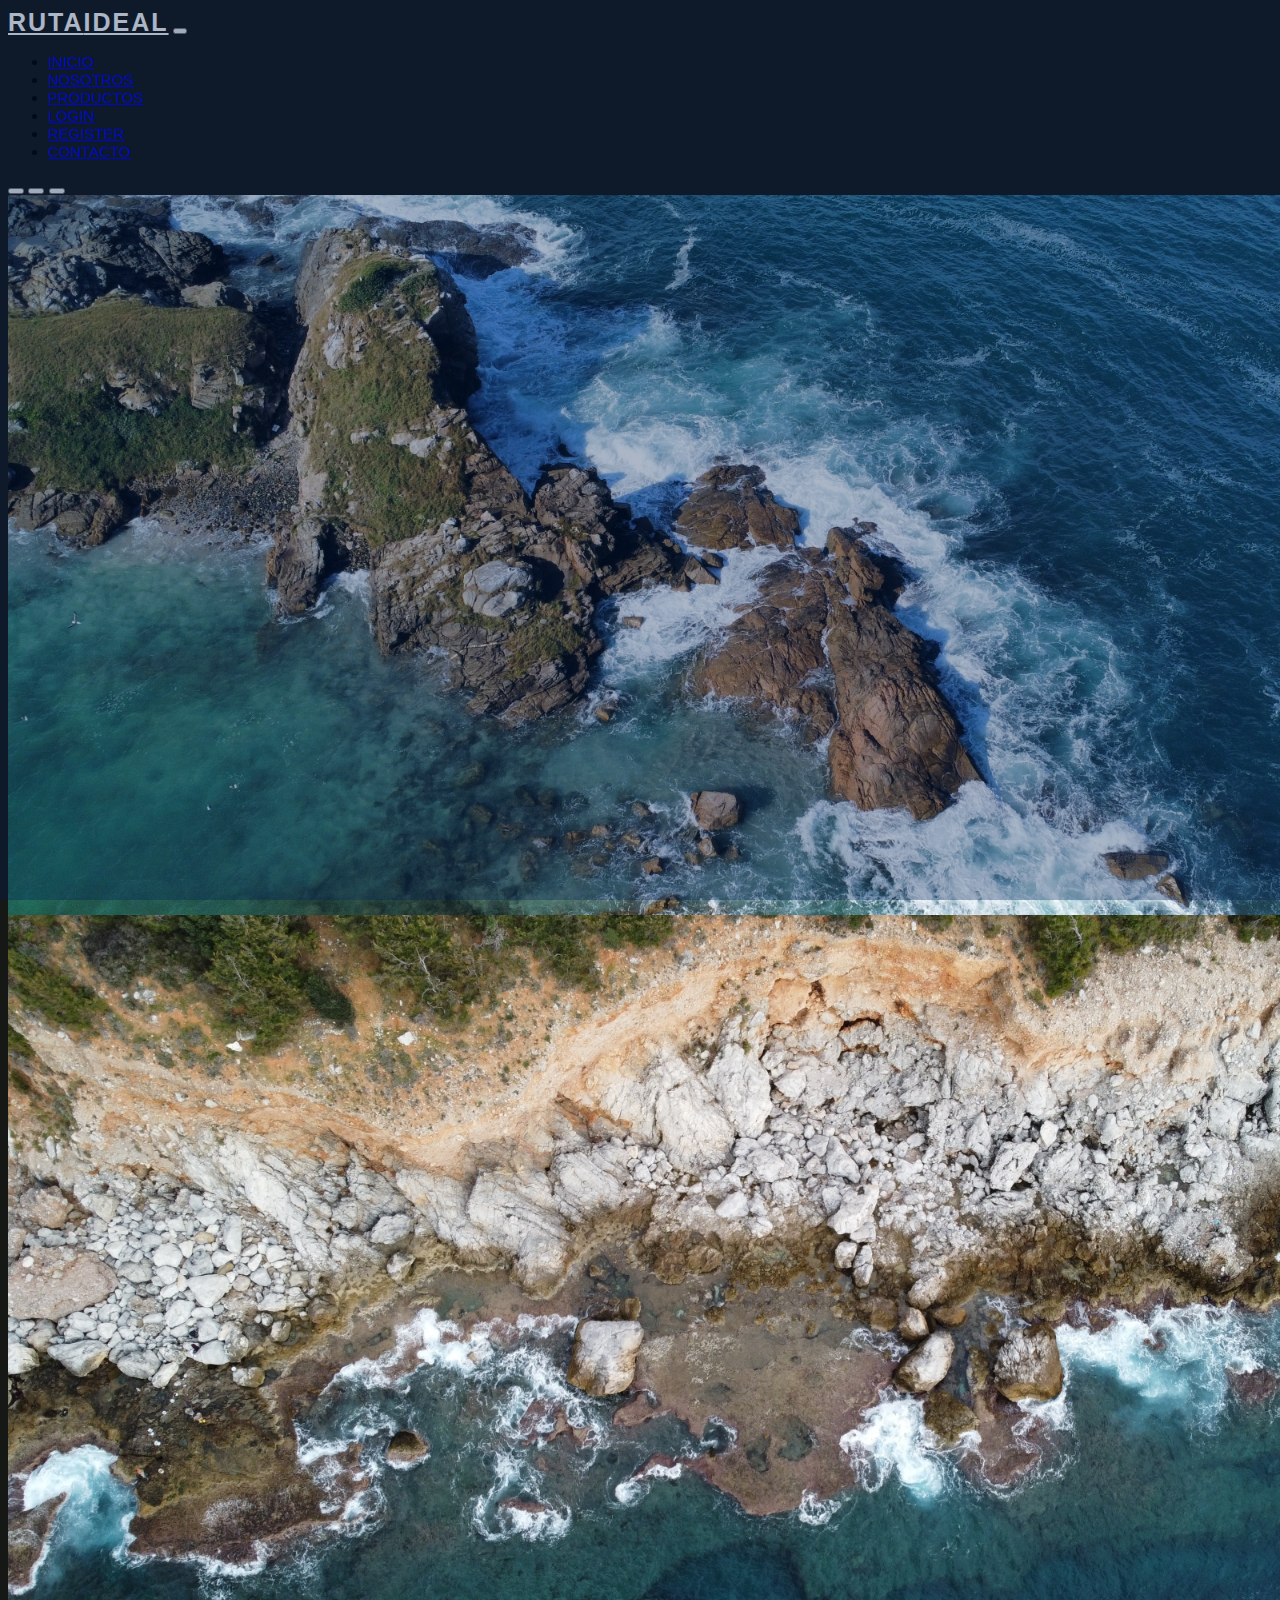
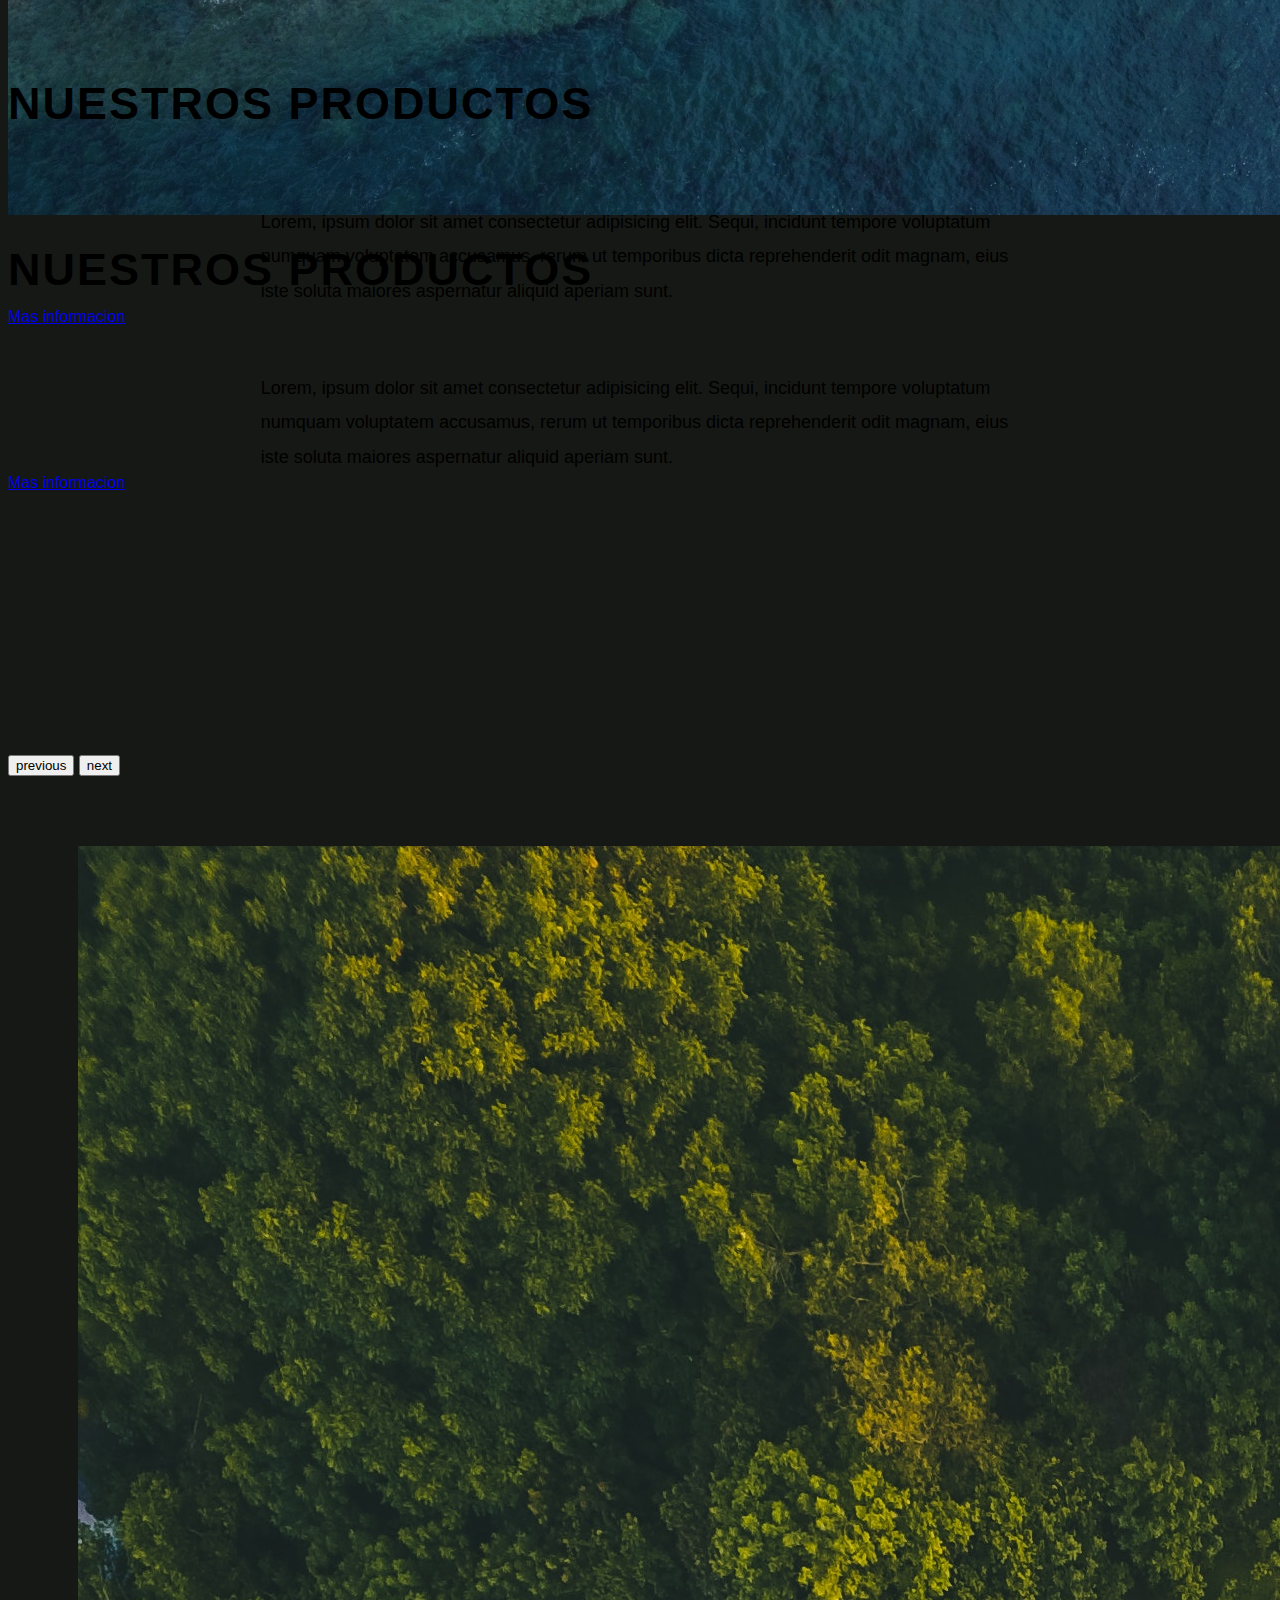
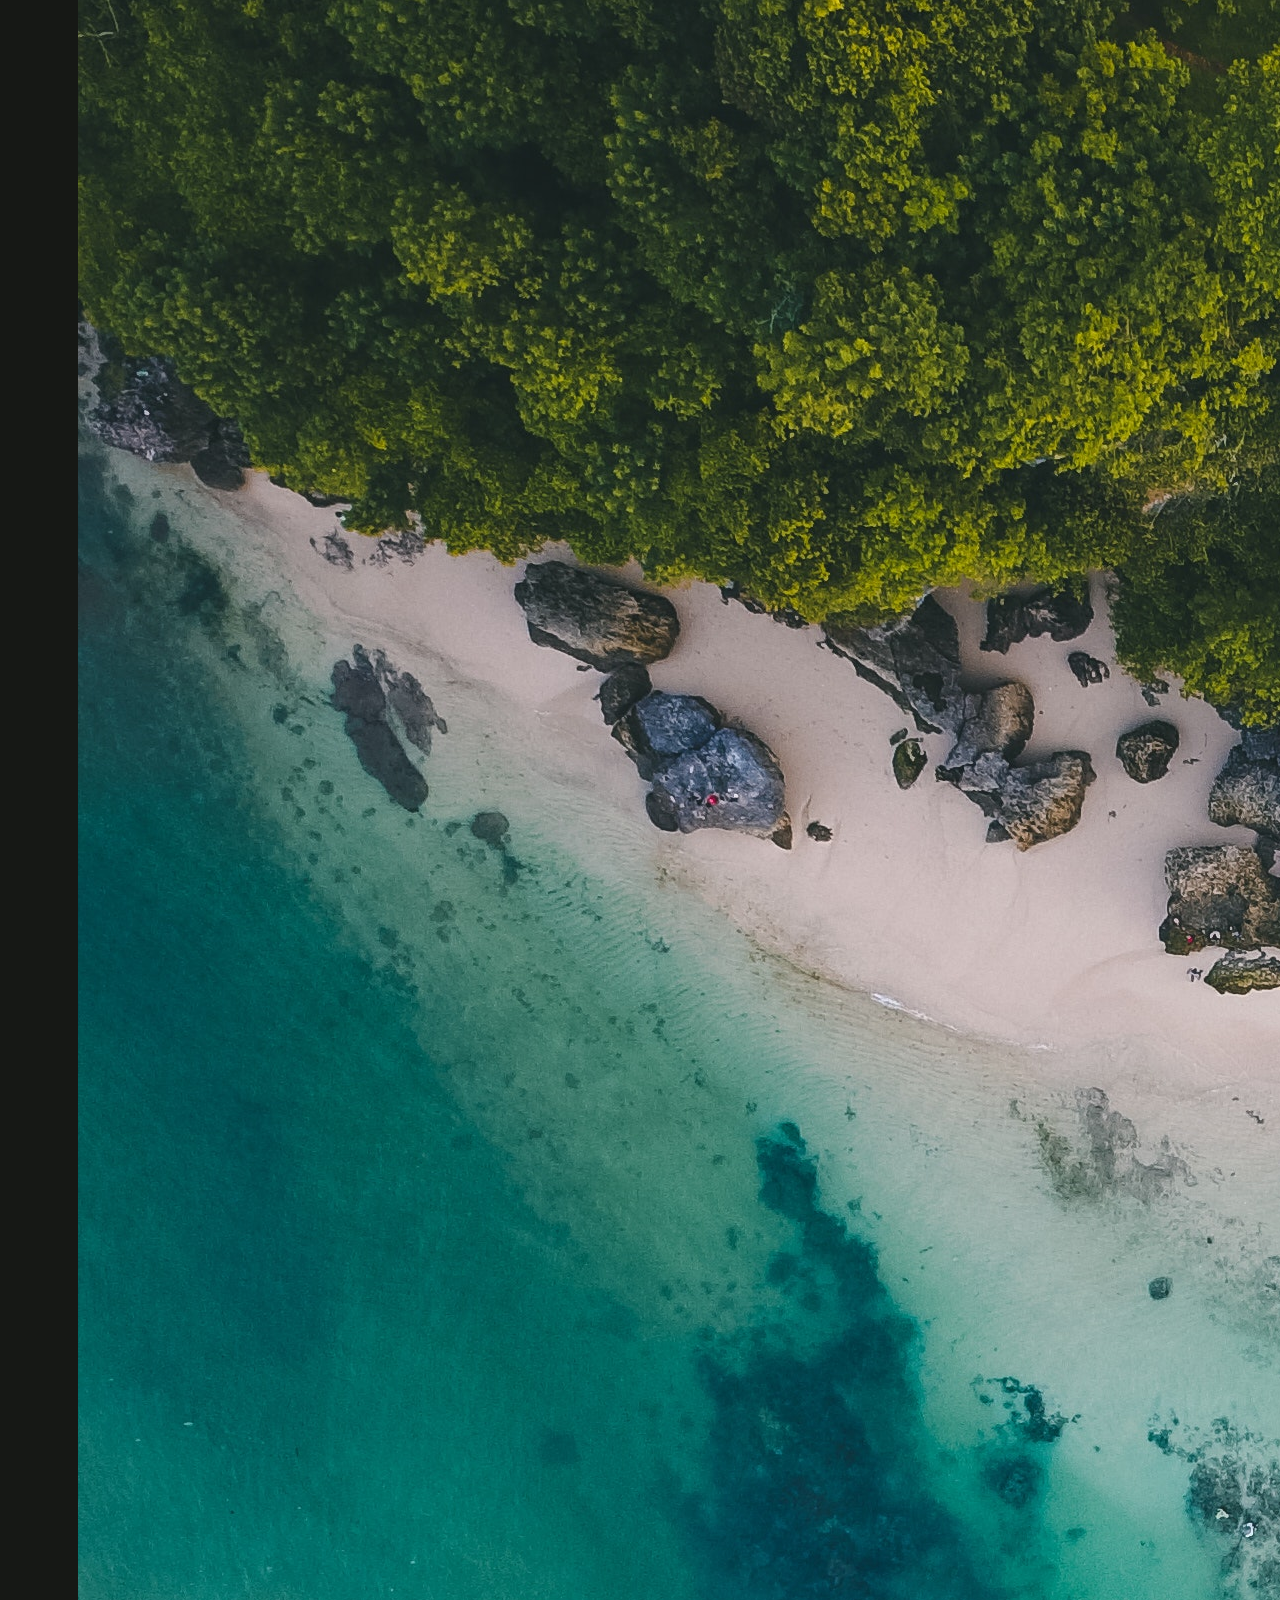
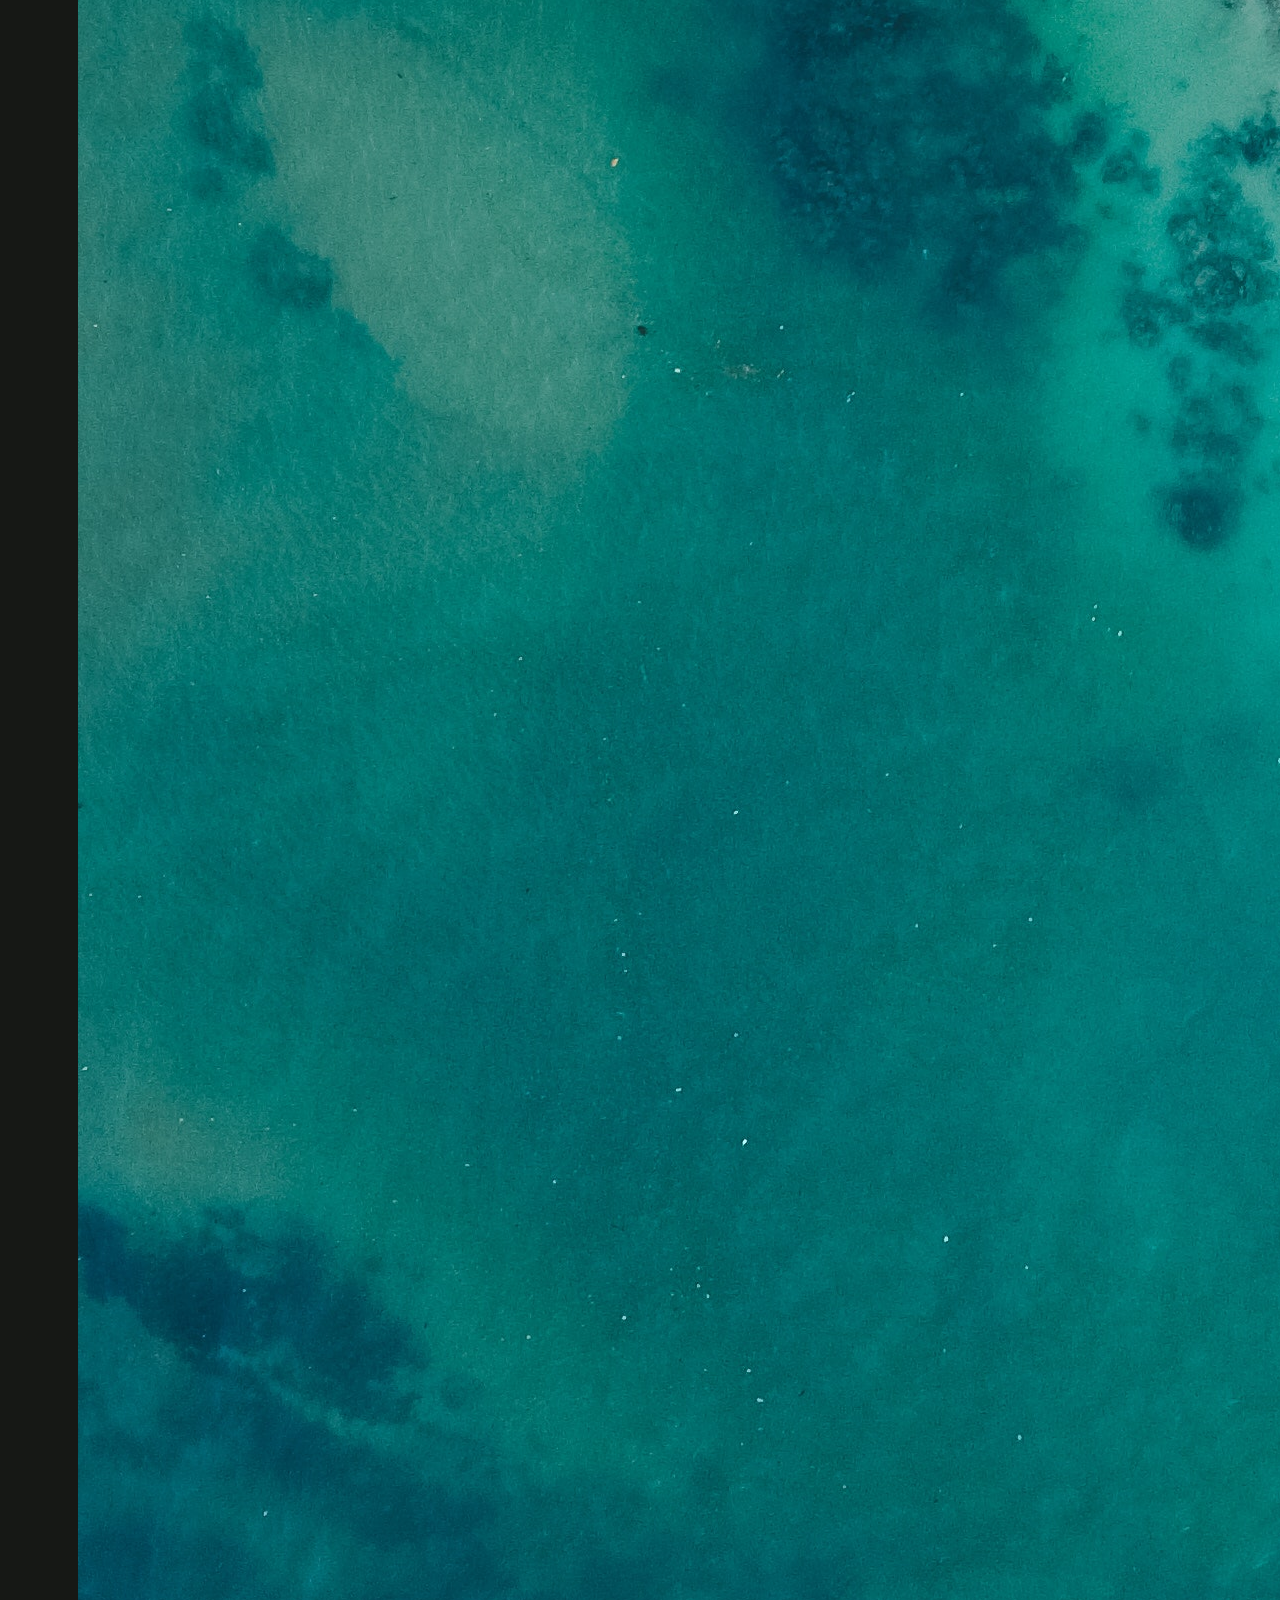
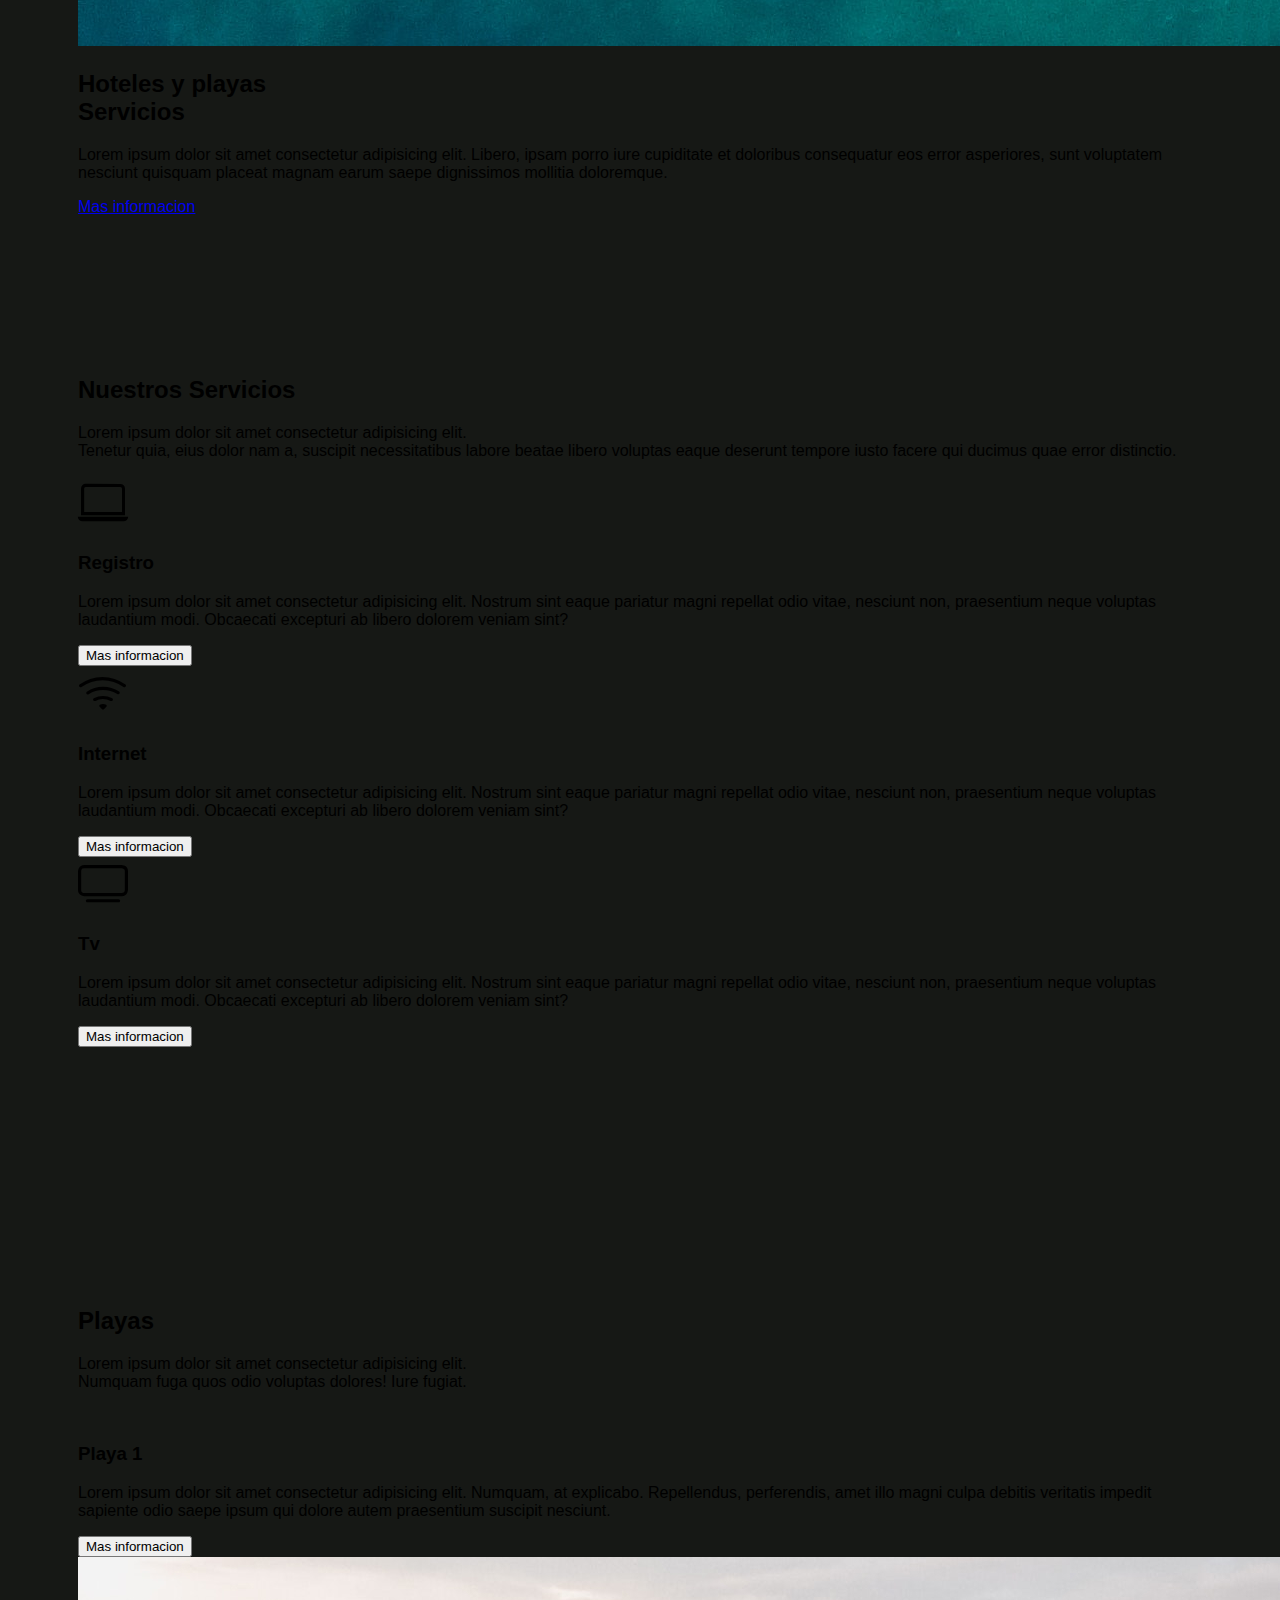
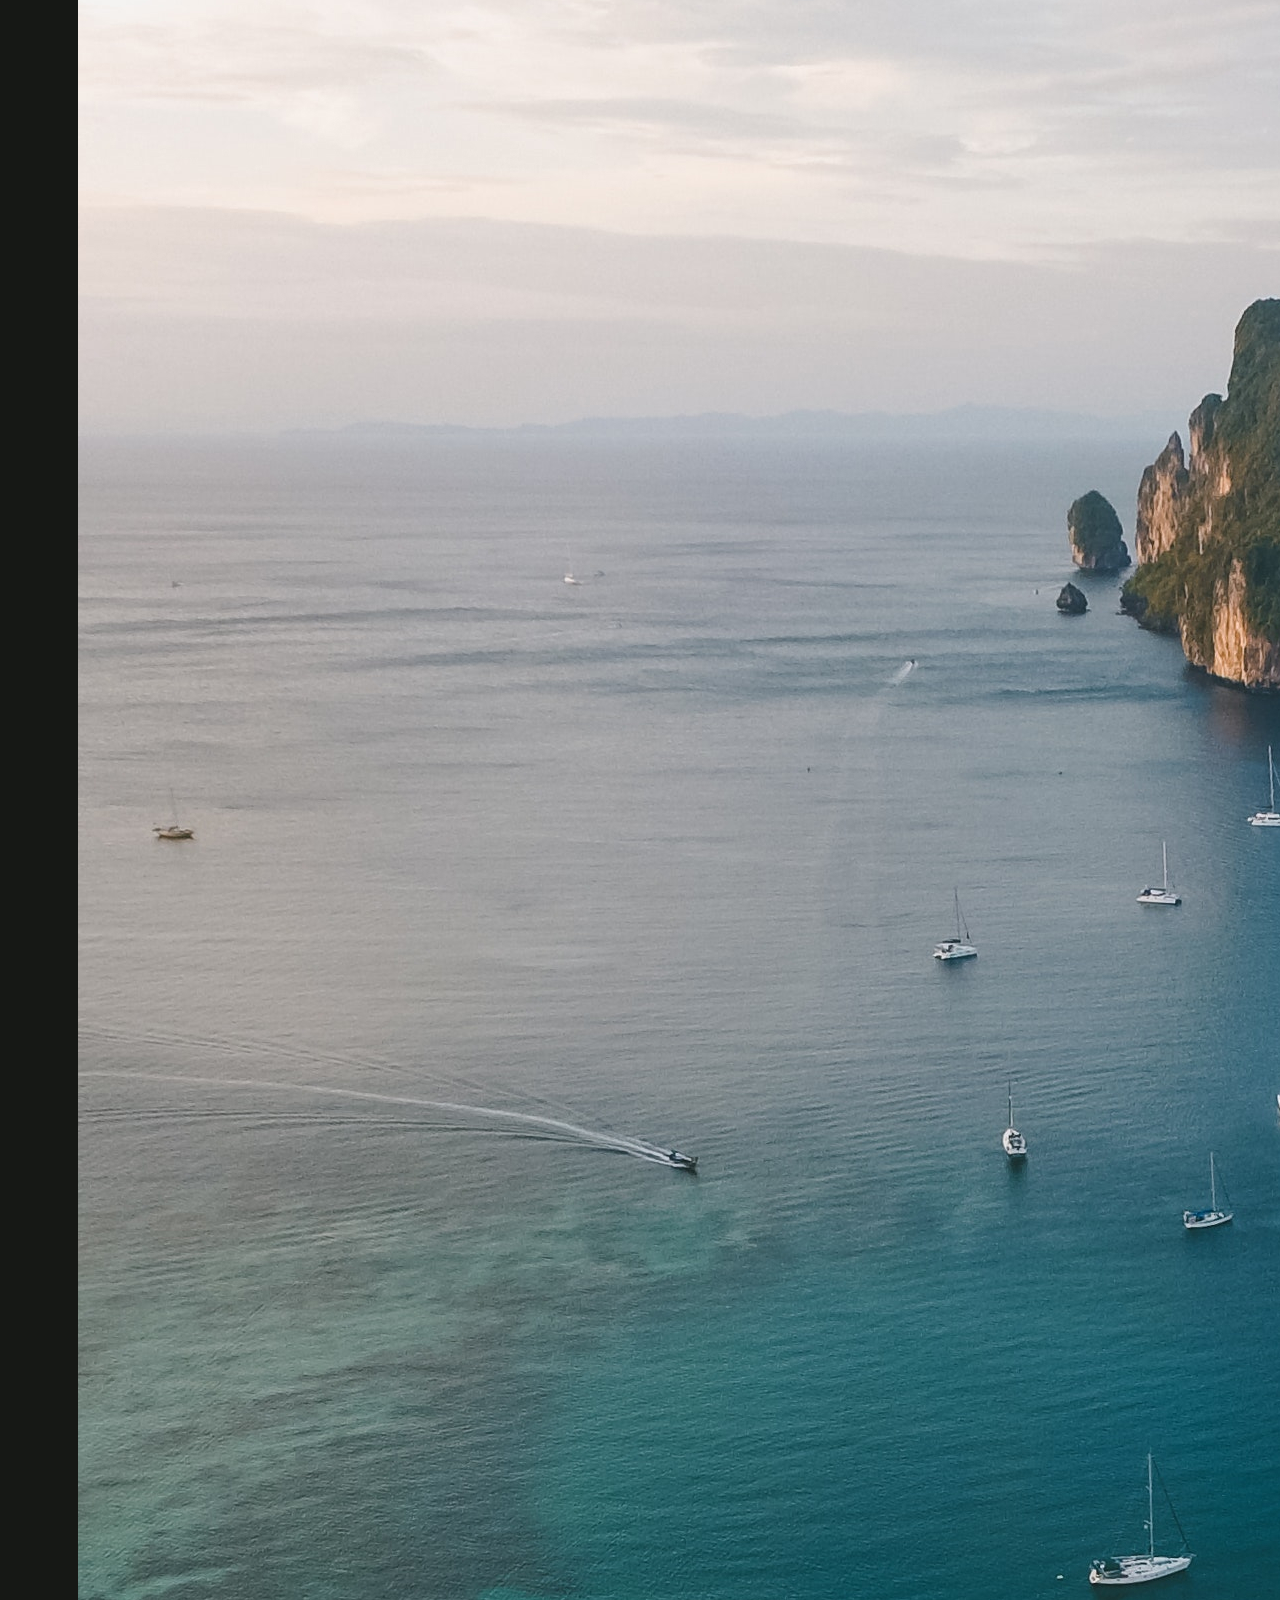
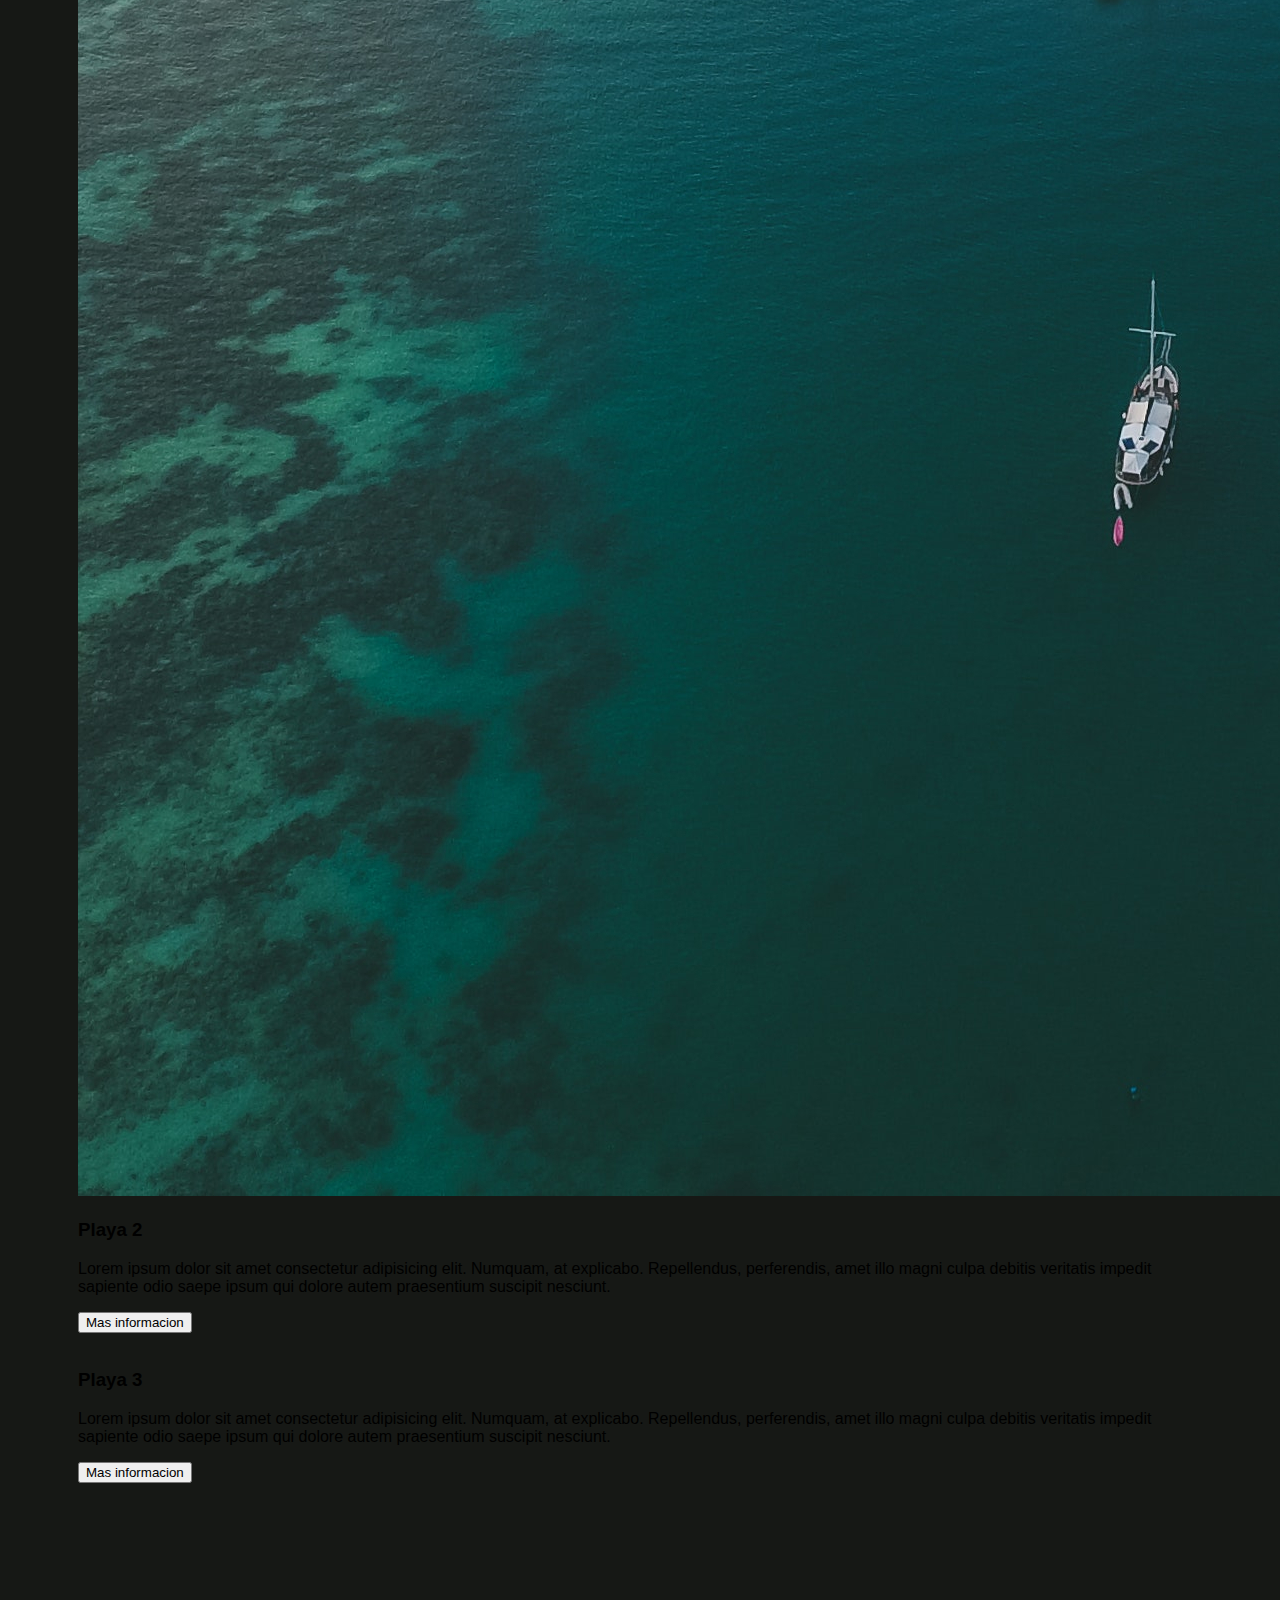
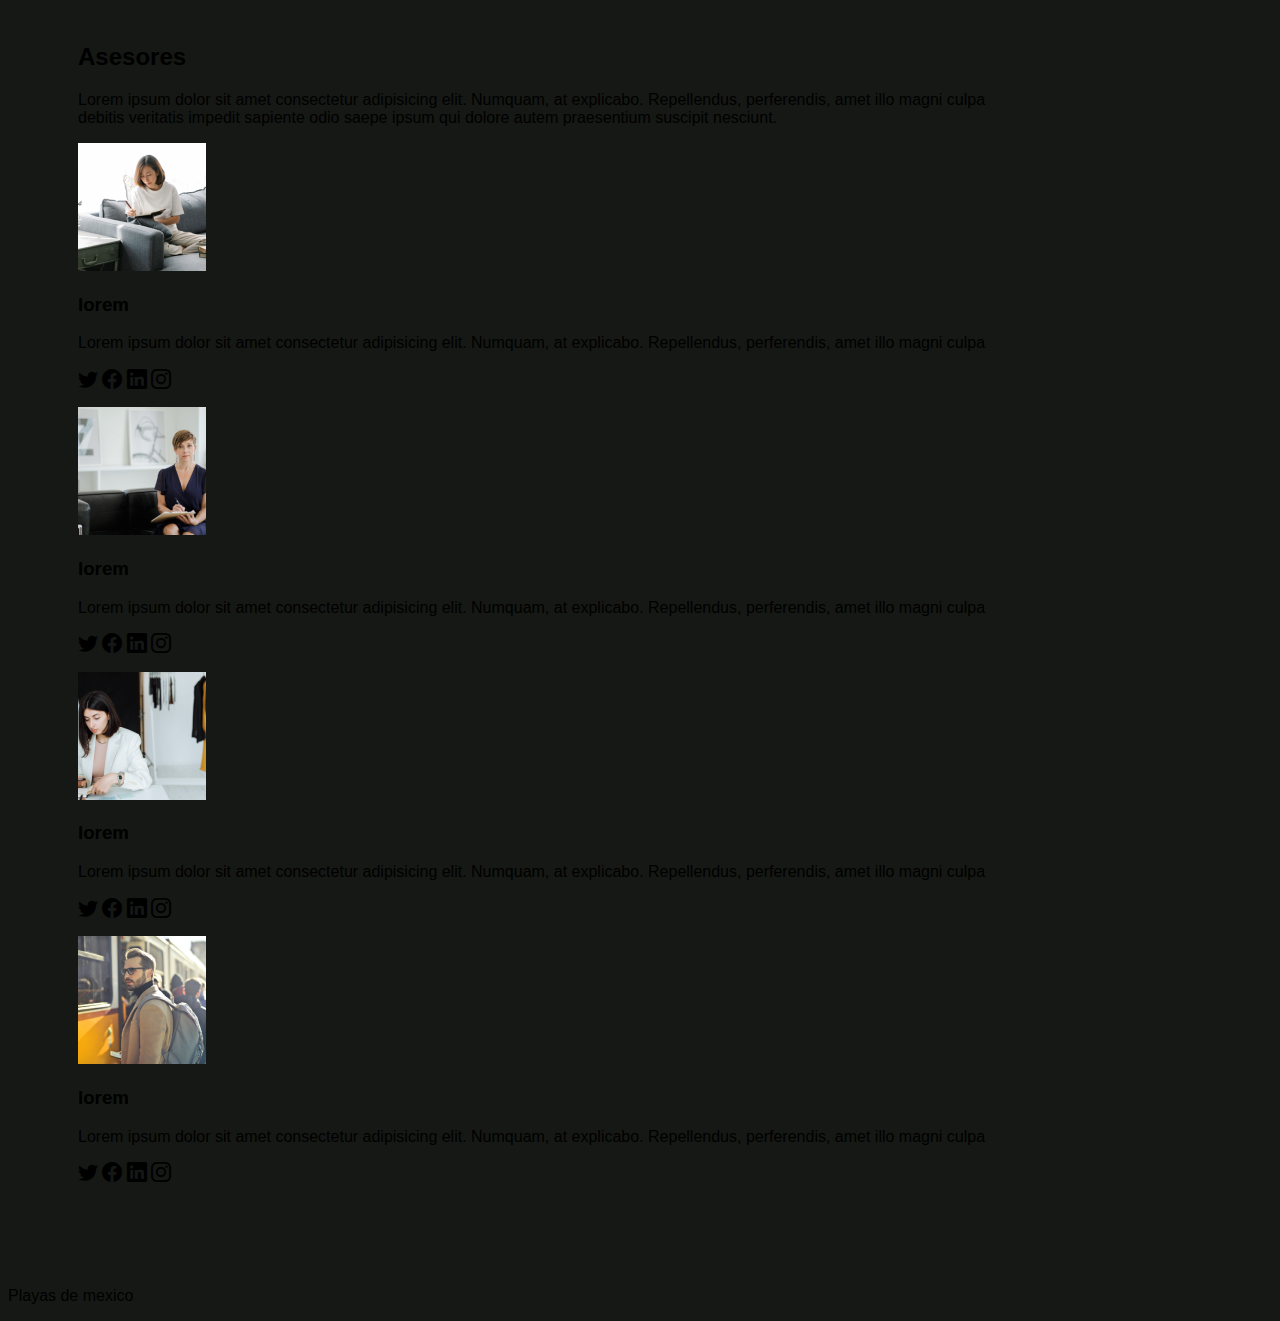
==== commit 5609155d: "agregandi cintacto" ====
--- a/index.html
+++ b/index.html
@@ -11,7 +11,7 @@
     <!-- Icons Bootstrap -->
     <link rel="stylesheet" href="https://cdn.jsdelivr.net/npm/bootstrap-icons@1.7.2/font/bootstrap-icons.css">
     <!-- Estilos propios-->
-    <link rel="stylesheet" href="/style.css">
+    <link rel="stylesheet" href="./style.css">
     <title>Ruta Ideal</title>
 </head>
 
@@ -30,22 +30,22 @@
                 <div class="collapse navbar-collapse" id="navbarS">
                     <ul class="navbar-nav ms-auto mb-2 mb-lg-0">
                         <li class="nav-item">
-                            <a href="/index.html" class="nav-link">Inicio</a>
-                        </li>
-                        <li class="nav-item">
-                            <a href="/views/sobreNosotros.html" class="nav-link">Nosotros</a>
-                        </li>
-                        <li class="nav-item">
-                            <a href="/views/products.html" class="nav-link">Productos</a>
-                        </li>
-                        <li class="nav-item">
-                            <a href="/views/login.html" class="nav-link">Login</a>
-                        </li>
-                        <li class="nav-item">
-                            <a href="/views/register.html" class="nav-link">Register</a>
-                        </li>
-                        <li class="nav-item">
-                            <a href="/views/ofertas.html" class="nav-link">Contacto</a>
+                            <a href="index.html" class="nav-link">Inicio</a>
+                        </li>
+                        <li class="nav-item">
+                            <a href="./views/sobreNosotros.html" class="nav-link">Nosotros</a>
+                        </li>
+                        <li class="nav-item">
+                            <a href="./views/products.html" class="nav-link">Productos</a>
+                        </li>
+                        <li class="nav-item">
+                            <a href="./views/login.html" class="nav-link">Login</a>
+                        </li>
+                        <li class="nav-item">
+                            <a href="./views/register.html" class="nav-link">Register</a>
+                        </li>
+                        <li class="nav-item">
+                            <a href="./views/ofertas.html" class="nav-link">Contacto</a>
                         </li>
                     </ul>
                 </div>
@@ -53,7 +53,7 @@
         </nav>
     </header>
         <!-- Carousel-->
-        <div id="carouselE" class="carousel slide" data-bs-ride="carousel">
+        <div id="carouselE" class="carousel slide" data-bs-ride="carousel" class="separacion">
 
             <div class="carousel-indicators">
                 <button type="button" data-bs-target="#carouselE" data-bs-slide-to="0" class="active"
@@ -345,46 +345,6 @@
         </div>
     </section>
 
-    <section class="contact section-padding">
-        <div class="container mt-5 mb-5">
-            <div class="row">
-                <div class="col-md-12">
-                    <div class="section-header text-center text-white pb-5">
-                        <h2>Contacto</h2>
-                        <p>Lorem ipsum dolor sit amet consectetur adipisicing elit. Maiores soluta eveniet tenetur rerum
-                            velit repellat obcaecati, ea eos cumque inventore <br> ipsam nostrum facere ducimus sequi natus
-                            reiciendis perferendis dolor maxime.</p>
-                    </div>
-                </div>
-            </div>
-
-            <div class="row m-0 ">
-                <div class="col-md-12 p-0 pt-4 pd-4"> 
-                    <form action="#" class="bg-dark p-4 m-auto">
-                        <div class="row">
-                            <div class="col-md-12">
-                                <div class="mb-3">
-                                    <input type="text" class="form-control" placeholder="Nombre">
-                                </div>
-                            </div>
-                            <div class="col-md-12">
-                                <div class="mb-3">
-                                    <input type="email" class="form-control" placeholder="Correo">
-                                </div>
-                            </div>
-                            <div class="col-md-12">
-                                <div class="mb-3">
-                                    <textarea class="form-control" placeholder="Mensaje" rows="3"></textarea>
-                                </div>
-                            </div>
-                            <button class="btn btn-primary btn-lg btn-block mt-3">Enviar</button>
-                        </div>
-                    </form>
-                </div>
-            </div>
-        </div>
-    </section>
-
     <footer class="bg-dark p-2 text-center">
         <div class="container"> 
             <p class="text-white">Playas de mexico</p>
--- a/style.css
+++ b/style.css
@@ -7,7 +7,7 @@
 }
 
 .section-padding {
-    padding: 70px o;
+    padding: 70px;
 }
 
 .carousel-item {
@@ -113,6 +113,10 @@
     padding: 200px;
 }
 
+separacion{
+    padding: 100px;
+}
+
     
 @media(max-width:767px){
     .navbar-nav {
